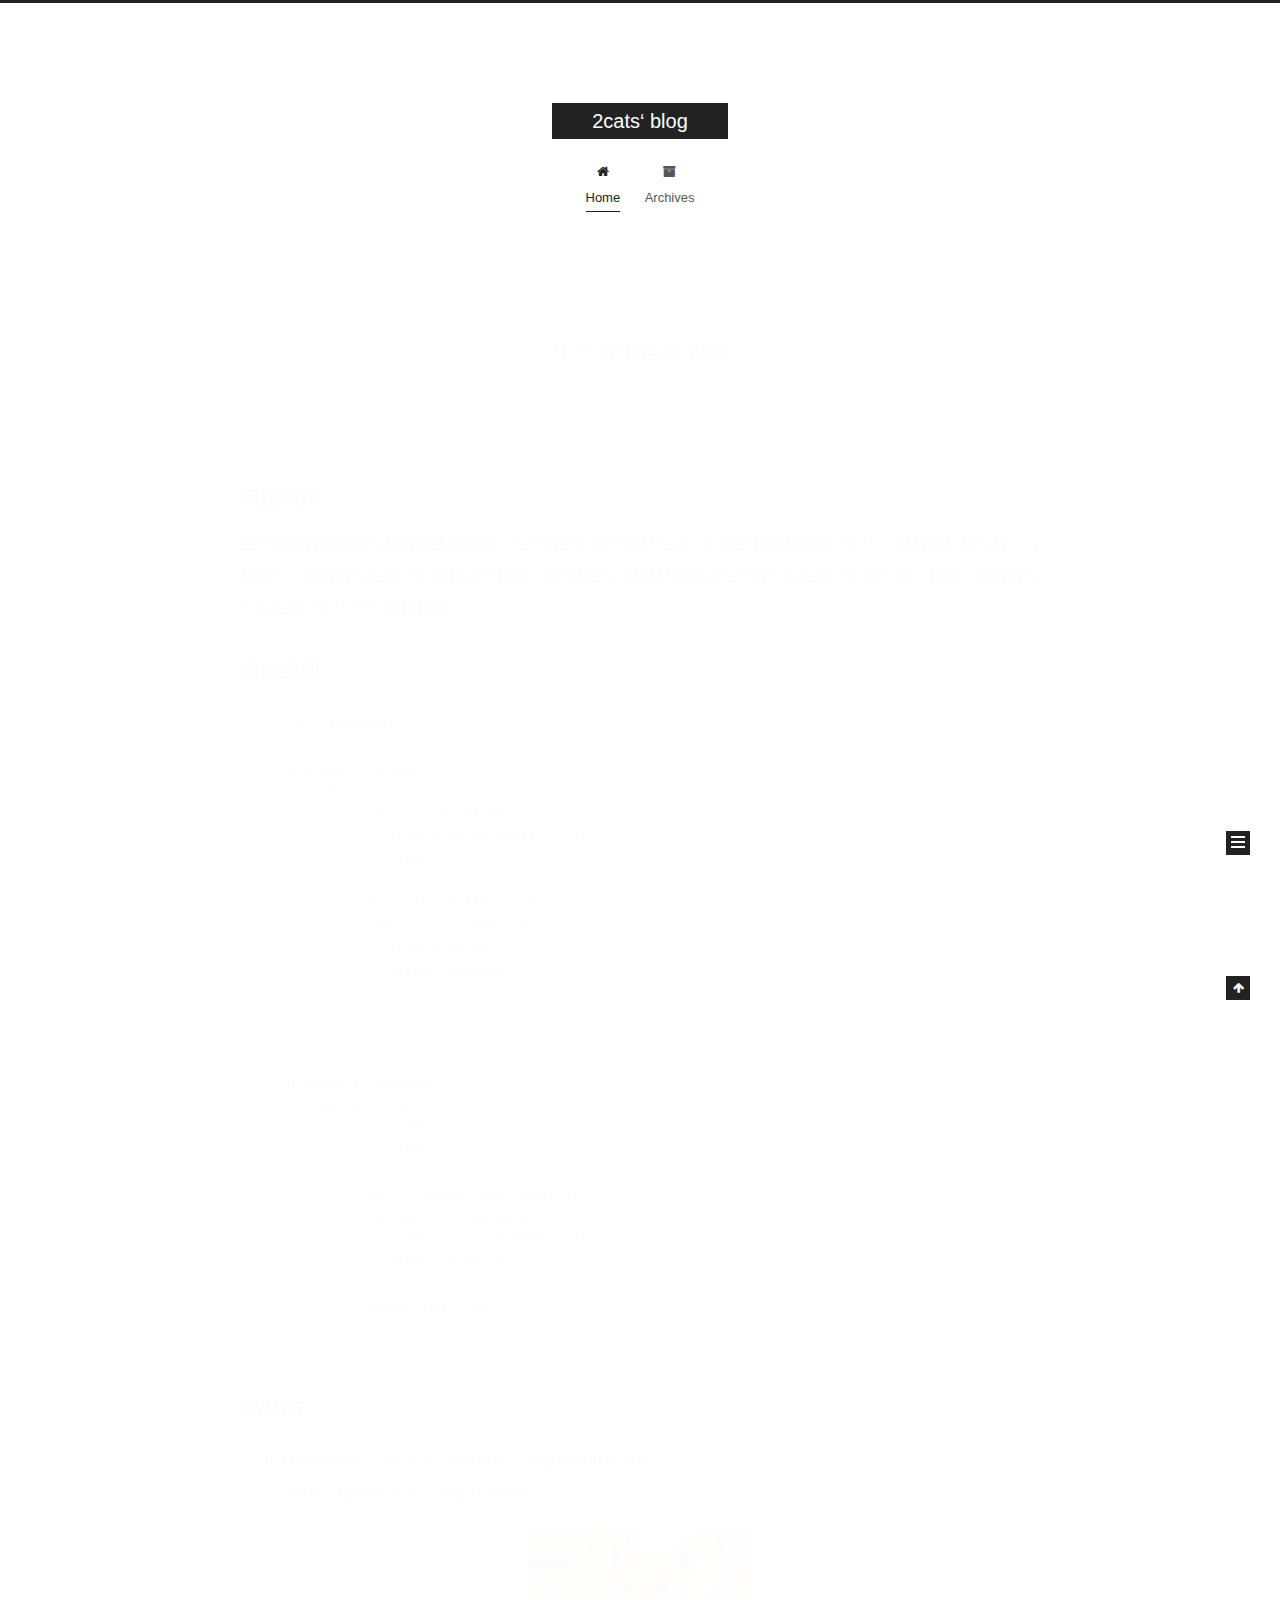
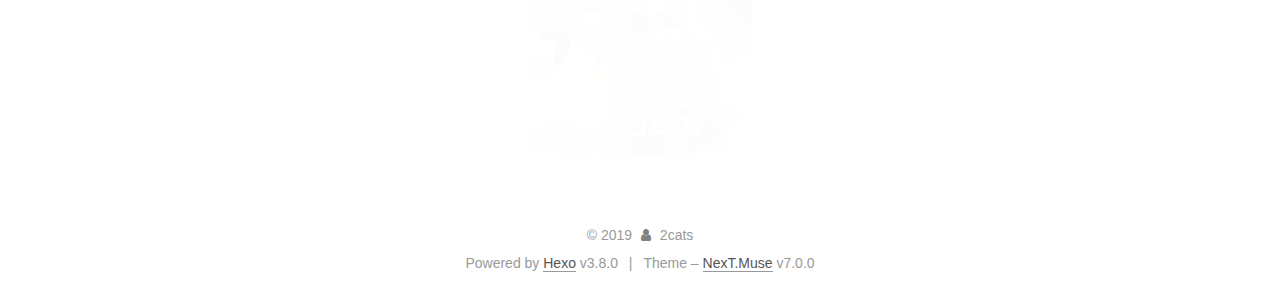
==== index.html @ f9d88c6f "Site updated: 2019-02-24 22:04:44" ====
<!DOCTYPE html>












  


<html class="theme-next muse use-motion" lang>
<head><meta name="generator" content="Hexo 3.8.0">
  <meta charset="UTF-8">
<meta http-equiv="X-UA-Compatible" content="IE=edge">
<meta name="viewport" content="width=device-width, initial-scale=1, maximum-scale=2">
<meta name="theme-color" content="#222">


























<link rel="stylesheet" href="/lib/font-awesome/css/font-awesome.min.css?v=4.6.2">

<link rel="stylesheet" href="/css/main.css?v=7.0.0">


  <link rel="apple-touch-icon" sizes="180x180" href="/images/apple-touch-icon-next.png?v=7.0.0">


  <link rel="icon" type="image/png" sizes="32x32" href="/images/favicon-32x32-next.png?v=7.0.0">


  <link rel="icon" type="image/png" sizes="16x16" href="/images/favicon-16x16-next.png?v=7.0.0">


  <link rel="mask-icon" href="/images/logo.svg?v=7.0.0" color="#222">







<script id="hexo.configurations">
  var NexT = window.NexT || {};
  var CONFIG = {
    root: '/',
    scheme: 'Muse',
    version: '7.0.0',
    sidebar: {"position":"left","display":"post","offset":12,"b2t":false,"scrollpercent":false,"onmobile":false,"dimmer":false},
    fancybox: false,
    fastclick: false,
    lazyload: false,
    tabs: true,
    motion: {"enable":true,"async":false,"transition":{"post_block":"fadeIn","post_header":"slideDownIn","post_body":"slideDownIn","coll_header":"slideLeftIn","sidebar":"slideUpIn"}},
    algolia: {
      applicationID: '',
      apiKey: '',
      indexName: '',
      hits: {"per_page":10},
      labels: {"input_placeholder":"Search for Posts","hits_empty":"We didn't find any results for the search: ${query}","hits_stats":"${hits} results found in ${time} ms"}
    }
  };
</script>


  




  <meta property="og:type" content="website">
<meta property="og:title" content="2cats‘ blog">
<meta property="og:url" content="https://2cats.github.io/index.html">
<meta property="og:site_name" content="2cats‘ blog">
<meta property="og:locale" content="default">
<meta name="twitter:card" content="summary">
<meta name="twitter:title" content="2cats‘ blog">






  <link rel="canonical" href="https://2cats.github.io/">



<script id="page.configurations">
  CONFIG.page = {
    sidebar: "",
  };
</script>

  <title>2cats‘ blog</title>
  












  <noscript>
  <style>
  .use-motion .motion-element,
  .use-motion .brand,
  .use-motion .menu-item,
  .sidebar-inner,
  .use-motion .post-block,
  .use-motion .pagination,
  .use-motion .comments,
  .use-motion .post-header,
  .use-motion .post-body,
  .use-motion .collection-title { opacity: initial; }

  .use-motion .logo,
  .use-motion .site-title,
  .use-motion .site-subtitle {
    opacity: initial;
    top: initial;
  }

  .use-motion .logo-line-before i { left: initial; }
  .use-motion .logo-line-after i { right: initial; }
  </style>
</noscript>

</head>

<body itemscope itemtype="http://schema.org/WebPage" lang="default">

  
  
    
  

  <div class="container sidebar-position-left 
  page-home">
    <div class="headband"></div>

    <header id="header" class="header" itemscope itemtype="http://schema.org/WPHeader">
      <div class="header-inner"><div class="site-brand-wrapper">
  <div class="site-meta">
    

    <div class="custom-logo-site-title">
      <a href="/" class="brand" rel="start">
        <span class="logo-line-before"><i></i></span>
        <span class="site-title">2cats‘ blog</span>
        <span class="logo-line-after"><i></i></span>
      </a>
    </div>
    
    
  </div>

  <div class="site-nav-toggle">
    <button aria-label="Toggle navigation bar">
      <span class="btn-bar"></span>
      <span class="btn-bar"></span>
      <span class="btn-bar"></span>
    </button>
  </div>
</div>



<nav class="site-nav">
  
    <ul id="menu" class="menu">
      
        
        
        
          
          <li class="menu-item menu-item-home menu-item-active">

    
    
    
      
    

    

    <a href="/" rel="section"><i class="menu-item-icon fa fa-fw fa-home"></i> <br>Home</a>

  </li>
        
        
        
          
          <li class="menu-item menu-item-archives">

    
    
    
      
    

    

    <a href="/archives/" rel="section"><i class="menu-item-icon fa fa-fw fa-archive"></i> <br>Archives</a>

  </li>

      
      
    </ul>
  

  
    

  

  
</nav>



  



</div>
    </header>

    


    <main id="main" class="main">
      <div class="main-inner">
        <div class="content-wrap">
          
          <div id="content" class="content">
            
  <section id="posts" class="posts-expand">
    
      

  

  
  
  

  

  <article class="post post-type-normal" itemscope itemtype="http://schema.org/Article">
  
  
  
  <div class="post-block">
    <link itemprop="mainEntityOfPage" href="https://2cats.github.io/post/producer-consumer-problem/">

    <span hidden itemprop="author" itemscope itemtype="http://schema.org/Person">
      <meta itemprop="name" content="2cats">
      <meta itemprop="description" content>
      <meta itemprop="image" content="/images/avatar.gif">
    </span>

    <span hidden itemprop="publisher" itemscope itemtype="http://schema.org/Organization">
      <meta itemprop="name" content="2cats‘ blog">
    </span>

    
      <header class="post-header">

        
        
          <h1 class="post-title" itemprop="name headline">
                
                
                <a href="/post/producer-consumer-problem/" class="post-title-link" itemprop="url">生产者消费者问题</a>
              
            
          </h1>
        

        <div class="post-meta">
          <span class="post-time">

            
            
            

            
              <span class="post-meta-item-icon">
                <i class="fa fa-calendar-o"></i>
              </span>
              
                <span class="post-meta-item-text">Posted on</span>
              

              
                
              

              <time title="Created: 2019-02-24 21:56:35 / Modified: 21:57:52" itemprop="dateCreated datePublished" datetime="2019-02-24T21:56:35+08:00">2019-02-24</time>
            

            
              

              
            
          </span>

          

          
            
            
          

          
          

          

          

          

        </div>
      </header>
    

    
    
    
    <div class="post-body" itemprop="articleBody">

      
      

      
        
          
            <h2 id="问题描述"><a href="#问题描述" class="headerlink" title="问题描述"></a>问题描述</h2><p><strong>生产者消费者问题</strong>也称<strong>有限缓冲问题</strong>，生产者的主要作用是生成一定量的数据放到缓冲区中，然后重复此过程。与此同时，消费者也在缓冲区消耗这些数据。该问题的关键就是要保证生产者不会在缓冲区满时加入数据，消费者也不会在缓冲区中空时消耗数据。</p>
<h2 id="错误实现"><a href="#错误实现" class="headerlink" title="错误实现"></a>错误实现</h2><figure class="highlight python"><table><tr><td class="gutter"><pre><span class="line">1</span><br><span class="line">2</span><br><span class="line">3</span><br><span class="line">4</span><br><span class="line">5</span><br><span class="line">6</span><br><span class="line">7</span><br><span class="line">8</span><br><span class="line">9</span><br><span class="line">10</span><br><span class="line">11</span><br><span class="line">12</span><br><span class="line">13</span><br><span class="line">14</span><br><span class="line">15</span><br><span class="line">16</span><br><span class="line">17</span><br><span class="line">18</span><br><span class="line">19</span><br><span class="line">20</span><br><span class="line">21</span><br><span class="line">22</span><br><span class="line">23</span><br><span class="line">24</span><br><span class="line">25</span><br><span class="line">26</span><br><span class="line">27</span><br><span class="line">28</span><br><span class="line">29</span><br></pre></td><td class="code"><pre><span class="line">int itemCount = <span class="number">0</span>;</span><br><span class="line"></span><br><span class="line">procedure producer() &#123;</span><br><span class="line">    <span class="keyword">while</span> (true) &#123;</span><br><span class="line">        item = produceItem();</span><br><span class="line">        <span class="keyword">if</span> (itemCount == BUFFER_SIZE) &#123;</span><br><span class="line">            sleep();</span><br><span class="line">        &#125;</span><br><span class="line">        putItemIntoBuffer(item);</span><br><span class="line">        itemCount = itemCount + <span class="number">1</span>;</span><br><span class="line">        <span class="keyword">if</span> (itemCount == <span class="number">1</span>) &#123;</span><br><span class="line">            wakeup(consumer);</span><br><span class="line">        &#125;</span><br><span class="line">    &#125;</span><br><span class="line">&#125;</span><br><span class="line"></span><br><span class="line">procedure consumer() &#123;</span><br><span class="line">    <span class="keyword">while</span> (true) &#123;</span><br><span class="line">        <span class="keyword">if</span> (itemCount == <span class="number">0</span>) &#123;</span><br><span class="line">            sleep();</span><br><span class="line">        &#125;</span><br><span class="line">        item = removeItemFromBuffer();</span><br><span class="line">        itemCount = itemCount - <span class="number">1</span>;</span><br><span class="line">        <span class="keyword">if</span> (itemCount == BUFFER_SIZE - <span class="number">1</span>) &#123;</span><br><span class="line">            wakeup(producer);</span><br><span class="line">        &#125;</span><br><span class="line">        consumeItem(item);</span><br><span class="line">    &#125;</span><br><span class="line">&#125;</span><br></pre></td></tr></table></figure>
<p><strong>错误分析</strong>：</p>
<ol>
<li>对共享变量<code>itemCount</code>同时修改，导致计数出现误差。</li>
<li><code>wakeup</code>信号的丢失，导致出现死锁。</li>
</ol>
<p><img src="/post/producer-consumer-problem/images.jpeg" alt="images"></p>

          
        
      
    </div>

    

    
    
    

    

    
      
    
    

    

    <footer class="post-footer">
      

      

      

      
      
        <div class="post-eof"></div>
      
    </footer>
  </div>
  
  
  
  </article>


    
  </section>

  


          </div>
          

        </div>
        
          
  
  <div class="sidebar-toggle">
    <div class="sidebar-toggle-line-wrap">
      <span class="sidebar-toggle-line sidebar-toggle-line-first"></span>
      <span class="sidebar-toggle-line sidebar-toggle-line-middle"></span>
      <span class="sidebar-toggle-line sidebar-toggle-line-last"></span>
    </div>
  </div>

  <aside id="sidebar" class="sidebar">
    <div class="sidebar-inner">

      

      

      <div class="site-overview-wrap sidebar-panel sidebar-panel-active">
        <div class="site-overview">
          <div class="site-author motion-element" itemprop="author" itemscope itemtype="http://schema.org/Person">
            
              <p class="site-author-name" itemprop="name">2cats</p>
              <p class="site-description motion-element" itemprop="description"></p>
          </div>

          
            <nav class="site-state motion-element">
              
                <div class="site-state-item site-state-posts">
                
                  <a href="/archives/">
                
                    <span class="site-state-item-count">1</span>
                    <span class="site-state-item-name">posts</span>
                  </a>
                </div>
              

              

              
            </nav>
          

          

          

          

          
          

          
            
          
          

        </div>
      </div>

      

      

    </div>
  </aside>
  


        
      </div>
    </main>

    <footer id="footer" class="footer">
      <div class="footer-inner">
        <div class="copyright">&copy; <span itemprop="copyrightYear">2019</span>
  <span class="with-love" id="animate">
    <i class="fa fa-user"></i>
  </span>
  <span class="author" itemprop="copyrightHolder">2cats</span>

  

  
</div>


  <div class="powered-by">Powered by <a href="https://hexo.io" class="theme-link" rel="noopener" target="_blank">Hexo</a> v3.8.0</div>



  <span class="post-meta-divider">|</span>



  <div class="theme-info">Theme – <a href="https://theme-next.org" class="theme-link" rel="noopener" target="_blank">NexT.Muse</a> v7.0.0</div>




        








        
      </div>
    </footer>

    
      <div class="back-to-top">
        <i class="fa fa-arrow-up"></i>
        
      </div>
    

    

    

    
  </div>

  

<script>
  if (Object.prototype.toString.call(window.Promise) !== '[object Function]') {
    window.Promise = null;
  }
</script>


























  
  <script src="/lib/jquery/index.js?v=2.1.3"></script>

  
  <script src="/lib/velocity/velocity.min.js?v=1.2.1"></script>

  
  <script src="/lib/velocity/velocity.ui.min.js?v=1.2.1"></script>


  


  <script src="/js/src/utils.js?v=7.0.0"></script>

  <script src="/js/src/motion.js?v=7.0.0"></script>



  
  


  <script src="/js/src/schemes/muse.js?v=7.0.0"></script>



  

  


  <script src="/js/src/bootstrap.js?v=7.0.0"></script>


  
  



  




  

  

  

  

  

  

  

  

  

  

  

  

  

</body>
</html>
---- css/main.css ----
/* normalize.css v3.0.2 | MIT License | git.io/normalize */
html {
  font-family: sans-serif; /* 1 */
  -ms-text-size-adjust: 100%; /* 2 */
  -webkit-text-size-adjust: 100%; /* 2 */
}
body {
  margin: 0;
}
article,
aside,
details,
figcaption,
figure,
footer,
header,
hgroup,
main,
menu,
nav,
section,
summary {
  display: block;
}
audio,
canvas,
progress,
video {
  display: inline-block; /* 1 */
  vertical-align: baseline; /* 2 */
}
audio:not([controls]) {
  display: none;
  height: 0;
}
[hidden],
template {
  display: none;
}
a {
  background-color: transparent;
}
a:active,
a:hover {
  outline: 0;
}
abbr[title] {
  border-bottom: 1px dotted;
}
b,
strong {
  font-weight: bold;
}
dfn {
  font-style: italic;
}
h1 {
  font-size: 2em;
  margin: 0.67em 0;
}
mark {
  background: #ff0;
  color: #000;
}
small {
  font-size: 80%;
}
sub,
sup {
  font-size: 75%;
  line-height: 0;
  position: relative;
  vertical-align: baseline;
}
sup {
  top: -0.5em;
}
sub {
  bottom: -0.25em;
}
img {
  border: 0;
}
svg:not(:root) {
  overflow: hidden;
}
figure {
  margin: 1em 40px;
}
hr {
  -moz-box-sizing: content-box;
  box-sizing: content-box;
  height: 0;
}
pre {
  overflow: auto;
}
code,
kbd,
pre,
samp {
  font-family: monospace, monospace;
  font-size: 1em;
}
button,
input,
optgroup,
select,
textarea {
  color: inherit; /* 1 */
  font: inherit; /* 2 */
  margin: 0; /* 3 */
}
button {
  overflow: visible;
}
button,
select {
  text-transform: none;
}
button,
html input[type="button"],
input[type="reset"],
input[type="submit"] {
  -webkit-appearance: button; /* 2 */
  cursor: pointer; /* 3 */
}
button[disabled],
html input[disabled] {
  cursor: default;
}
button::-moz-focus-inner,
input::-moz-focus-inner {
  border: 0;
  padding: 0;
}
input {
  line-height: normal;
}
input[type="checkbox"],
input[type="radio"] {
  box-sizing: border-box; /* 1 */
  padding: 0; /* 2 */
}
input[type="number"]::-webkit-inner-spin-button,
input[type="number"]::-webkit-outer-spin-button {
  height: auto;
}
input[type="search"] {
  -webkit-appearance: textfield; /* 1 */
  -moz-box-sizing: content-box;
  -webkit-box-sizing: content-box; /* 2 */
  box-sizing: content-box;
}
input[type="search"]::-webkit-search-cancel-button,
input[type="search"]::-webkit-search-decoration {
  -webkit-appearance: none;
}
fieldset {
  border: 1px solid #c0c0c0;
  margin: 0 2px;
  padding: 0.35em 0.625em 0.75em;
}
legend {
  border: 0; /* 1 */
  padding: 0; /* 2 */
}
textarea {
  overflow: auto;
}
optgroup {
  font-weight: bold;
}
table {
  border-collapse: collapse;
  border-spacing: 0;
}
td,
th {
  padding: 0;
}
::selection {
  background: #262a30;
  color: #fff;
}
body {
  position: relative;
  font-family: 'Lato', "PingFang SC", "Microsoft YaHei", sans-serif;
  font-size: 14px;
  line-height: 2;
  color: #555;
  background: #fff;
}
@media (max-width: 767px) {
  body {
    padding-right: 0 !important;
  }
}
@media (min-width: 768px) and (max-width: 991px) {
  body {
    padding-right: 0 !important;
  }
}
@media (min-width: 1200px) {
  body {
    font-size: 16px;
  }
}
h1,
h2,
h3,
h4,
h5,
h6 {
  margin: 0;
  padding: 0;
  font-weight: bold;
  line-height: 1.5;
  font-family: 'Lato', "PingFang SC", "Microsoft YaHei", sans-serif;
}
h1,
h2,
h3,
h4,
h5,
h6 {
  margin: 20px 0 15px;
}
h1 {
  font-size: 22px;
}
h1 code {
  font-size: 22px;
}
@media (max-width: 767px) {
  h1 {
    font-size: 18px;
  }
  h1 code {
    font-size: 18px;
  }
}
h2 {
  font-size: 20px;
}
h2 code {
  font-size: 20px;
}
@media (max-width: 767px) {
  h2 {
    font-size: 16px;
  }
  h2 code {
    font-size: 16px;
  }
}
h3 {
  font-size: 18px;
}
h3 code {
  font-size: 18px;
}
@media (max-width: 767px) {
  h3 {
    font-size: 14px;
  }
  h3 code {
    font-size: 14px;
  }
}
h4 {
  font-size: 16px;
}
h4 code {
  font-size: 16px;
}
@media (max-width: 767px) {
  h4 {
    font-size: 12px;
  }
  h4 code {
    font-size: 12px;
  }
}
h5 {
  font-size: 14px;
}
h5 code {
  font-size: 14px;
}
@media (max-width: 767px) {
  h5 {
    font-size: 10px;
  }
  h5 code {
    font-size: 10px;
  }
}
h6 {
  font-size: 12px;
}
h6 code {
  font-size: 12px;
}
@media (max-width: 767px) {
  h6 {
    font-size: 8px;
  }
  h6 code {
    font-size: 8px;
  }
}
p {
  margin: 0 0 20px 0;
}
a,
span.exturl {
  overflow-wrap: break-word;
  word-wrap: break-word;
  background-color: transparent;
  color: #555;
  text-decoration: none;
  outline: none;
  border-bottom: 1px solid #999;
  cursor: pointer;
}
a:hover,
span.exturl:hover {
  color: #222;
  border-bottom-color: #222;
}
blockquote {
  margin: 0;
  padding: 0;
}
img {
  display: block;
  margin: auto;
  max-width: 100%;
  height: auto;
}
hr {
  margin: 40px 0;
  height: 3px;
  border: none;
  background-color: #ddd;
  background-image: repeating-linear-gradient(-45deg, #fff, #fff 4px, transparent 4px, transparent 8px);
}
blockquote {
  padding: 0 15px;
  color: #666;
  border-left: 4px solid #ddd;
}
blockquote cite::before {
  content: "-";
  padding: 0 5px;
}
dt {
  font-weight: 700;
}
dd {
  margin: 0;
  padding: 0;
}
kbd {
  border: 1px solid #ccc;
  border-radius: 0.2em;
  box-shadow: 0.1em 0.1em 0.2em rgba(0,0,0,0.1);
  background-color: #f9f9f9;
  font-family: inherit;
  background-image: -webkit-linear-gradient(top, #eee, #fff, #eee);
  padding: 0.1em 0.3em;
  white-space: nowrap;
}
.text-left {
  text-align: left;
}
.text-center {
  text-align: center;
}
.text-right {
  text-align: right;
}
.text-justify {
  text-align: justify;
}
.text-nowrap {
  white-space: nowrap;
}
.text-lowercase {
  text-transform: lowercase;
}
.text-uppercase {
  text-transform: uppercase;
}
.text-capitalize {
  text-transform: capitalize;
}
.center-block {
  display: block;
  margin-left: auto;
  margin-right: auto;
}
.clearfix:before,
.clearfix:after {
  content: " ";
  display: table;
}
.clearfix:after {
  clear: both;
}
.pullquote {
  width: 45%;
}
.pullquote.left {
  float: left;
  margin-left: 5px;
  margin-right: 10px;
}
.pullquote.right {
  float: right;
  margin-left: 10px;
  margin-right: 5px;
}
.affix.affix.affix {
  position: fixed;
}
.translation {
  margin-top: -20px;
  font-size: 14px;
  color: #999;
}
.scrollbar-measure {
  width: 100px;
  height: 100px;
  overflow: scroll;
  position: absolute;
  top: -9999px;
}
.use-motion .motion-element {
  opacity: 0;
}
.table-container {
  margin: 20px 0;
  overflow: auto;
  -webkit-overflow-scrolling: touch;
}
table {
  width: 100%;
  border-collapse: collapse;
  border-spacing: 0;
  font-size: 14px;
}
table>tbody>tr:nth-of-type(odd) {
  background-color: #f9f9f9;
}
table>tbody>tr:hover {
  background-color: #f5f5f5;
}
caption,
th,
td {
  padding: 8px;
  text-align: left;
  vertical-align: middle;
  font-weight: normal;
}
th,
td {
  border: 1px solid #ddd;
  border-bottom: 3px solid #ddd;
}
th {
  padding-bottom: 10px;
  font-weight: 700;
}
td {
  border-bottom-width: 1px;
}
html,
body {
  height: 100%;
}
.container {
  position: relative;
}
.header-inner {
  margin: 0 auto;
  padding: 100px 0 70px;
  width: 700px;
}
@media (min-width: 1200px) {
  .container .header-inner {
    width: 800px;
  }
}
@media (min-width: 1600px) {
  .container .header-inner {
    width: 900px;
  }
}
.main-inner {
  margin: 0 auto;
  width: 700px;
}
@media (min-width: 1200px) {
  .container .main-inner {
    width: 800px;
  }
}
@media (min-width: 1600px) {
  .container .main-inner {
    width: 900px;
  }
}
.footer {
  padding: 20px 0;
}
.footer-inner {
  box-sizing: border-box;
  margin: 0px auto;
  width: 700px;
}
@media (min-width: 1200px) {
  .container .footer-inner {
    width: 800px;
  }
}
@media (min-width: 1600px) {
  .container .footer-inner {
    width: 900px;
  }
}
pre,
.highlight {
  overflow: auto;
  margin: 20px 0;
  padding: 0;
  font-size: 14px;
  color: #4d4d4c;
  background: #f7f7f7;
  line-height: 1.6;
}
pre,
code {
  font-family: consolas, Menlo, "PingFang SC", "Microsoft YaHei", monospace;
}
code {
  overflow-wrap: break-word;
  word-wrap: break-word;
  padding: 2px 4px;
  color: #555;
  background: #eee;
  border-radius: 3px;
  font-size: 14px;
}
pre {
  padding: 10px;
}
pre code {
  padding: 0;
  color: #4d4d4c;
  background: none;
  text-shadow: none;
}
.highlight {
  border-radius: 1px;
}
.highlight pre {
  border: none;
  margin: 0;
  padding: 10px 0;
}
.highlight table {
  margin: 0;
  width: auto;
  border: none;
}
.highlight td {
  border: none;
  padding: 0;
}
.highlight figcaption {
  font-size: 1em;
  color: #4d4d4c;
  line-height: 1em;
  margin-bottom: 1em;
  margin: 0em;
  padding: 0.5em;
  background: #eee;
  border-bottom: 1px solid #e9e9e9;
}
.highlight figcaption:before,
.highlight figcaption:after {
  content: " ";
  display: table;
}
.highlight figcaption:after {
  clear: both;
}
.highlight figcaption a {
  float: right;
  color: #4d4d4c;
}
.highlight figcaption a:hover {
  border-bottom-color: #4d4d4c;
}
.highlight .gutter pre {
  padding-left: 10px;
  padding-right: 10px;
  color: #869194;
  text-align: right;
  background-color: #eff2f3;
}
.highlight .code pre {
  width: 100%;
  padding-left: 10px;
  padding-right: 10px;
  background-color: #f7f7f7;
}
.highlight .line {
  height: 20px;
}
.gutter {
  -webkit-user-select: none;
  -moz-user-select: none;
  -ms-user-select: none;
  user-select: none;
}
.gist table {
  width: auto;
}
.gist table td {
  border: none;
}
pre .deletion {
  background: #fdd;
}
pre .addition {
  background: #dfd;
}
pre .meta {
  color: #8959a8;
}
pre .comment {
  color: #8e908c;
}
pre .variable,
pre .attribute,
pre .tag,
pre .name,
pre .regexp,
pre .ruby .constant,
pre .xml .tag .title,
pre .xml .pi,
pre .xml .doctype,
pre .html .doctype,
pre .css .id,
pre .css .class,
pre .css .pseudo {
  color: #c82829;
}
pre .number,
pre .preprocessor,
pre .built_in,
pre .builtin-name,
pre .literal,
pre .params,
pre .constant,
pre .command {
  color: #f5871f;
}
pre .ruby .class .title,
pre .css .rules .attribute,
pre .string,
pre .symbol,
pre .value,
pre .inheritance,
pre .header,
pre .ruby .symbol,
pre .xml .cdata,
pre .special,
pre .formula {
  color: #718c00;
}
pre .title,
pre .css .hexcolor {
  color: #3e999f;
}
pre .function,
pre .python .decorator,
pre .python .title,
pre .ruby .function .title,
pre .ruby .title .keyword,
pre .perl .sub,
pre .javascript .title,
pre .coffeescript .title {
  color: #4271ae;
}
pre .keyword,
pre .javascript .function {
  color: #8959a8;
}
.posts-expand .post-body img.full-image {
  border: none;
}
.blockquote-center,
.page-home .post-type-quote blockquote,
.page-post-detail .post-type-quote blockquote {
  position: relative;
  margin: 40px 0;
  padding: 0;
  border-left: none;
  text-align: center;
}
.blockquote-center::before,
.page-home .post-type-quote blockquote::before,
.page-post-detail .post-type-quote blockquote::before,
.blockquote-center::after,
.page-home .post-type-quote blockquote::after,
.page-post-detail .post-type-quote blockquote::after {
  position: absolute;
  content: ' ';
  display: block;
  width: 100%;
  height: 24px;
  opacity: 0.2;
  background-repeat: no-repeat;
  background-position: 0 -6px;
  background-size: 22px 22px;
}
.blockquote-center::before,
.page-home .post-type-quote blockquote::before,
.page-post-detail .post-type-quote blockquote::before {
  top: -20px;
  background-image: url("../images/quote-l.svg");
  border-top: 1px solid #ccc;
}
.blockquote-center::after,
.page-home .post-type-quote blockquote::after,
.page-post-detail .post-type-quote blockquote::after {
  bottom: -20px;
  background-image: url("../images/quote-r.svg");
  border-bottom: 1px solid #ccc;
  background-position: 100% 8px;
}
.blockquote-center p,
.page-home .post-type-quote blockquote p,
.page-post-detail .post-type-quote blockquote p,
.blockquote-center div,
.page-home .post-type-quote blockquote div,
.page-post-detail .post-type-quote blockquote div {
  text-align: center;
}
.post .post-body .group-picture img {
  box-sizing: border-box;
  padding: 0 3px;
  border: none;
}
.post .group-picture-row {
  overflow: hidden;
  margin-top: 6px;
}
.post .group-picture-row:first-child {
  margin-top: 0;
}
.post .group-picture-column {
  float: left;
}
.page-post-detail .post-body .group-picture-column {
  float: none;
  margin-top: 10px;
  width: auto !important;
}
.page-post-detail .post-body .group-picture-column img {
  margin: 0 auto;
}
.page-archive .group-picture-container {
  overflow: hidden;
}
.page-archive .group-picture-row {
  float: left;
}
.page-archive .group-picture-row:first-child {
  margin-top: 6px;
}
.page-archive .group-picture-column {
  max-width: 150px;
  max-height: 150px;
}
.post-body .note {
  position: relative;
  padding: 15px;
  margin-bottom: 20px;
  border: 1px solid #eee;
  border-left-width: 5px;
  border-radius: 3px;
}
.post-body .note h2,
.post-body .note h3,
.post-body .note h4,
.post-body .note h5,
.post-body .note h6 {
  margin-top: 0;
  margin-bottom: 0;
  border-bottom: initial;
  padding-top: 0 !important;
}
.post-body .note p:first-child,
.post-body .note ul:first-child,
.post-body .note ol:first-child,
.post-body .note table:first-child,
.post-body .note pre:first-child,
.post-body .note blockquote:first-child {
  margin-top: 0;
}
.post-body .note p:last-child,
.post-body .note ul:last-child,
.post-body .note ol:last-child,
.post-body .note table:last-child,
.post-body .note pre:last-child,
.post-body .note blockquote:last-child {
  margin-bottom: 0;
}
.post-body .note.default {
  border-left-color: #777;
}
.post-body .note.default h2,
.post-body .note.default h3,
.post-body .note.default h4,
.post-body .note.default h5,
.post-body .note.default h6 {
  color: #777;
}
.post-body .note.primary {
  border-left-color: #6f42c1;
}
.post-body .note.primary h2,
.post-body .note.primary h3,
.post-body .note.primary h4,
.post-body .note.primary h5,
.post-body .note.primary h6 {
  color: #6f42c1;
}
.post-body .note.info {
  border-left-color: #428bca;
}
.post-body .note.info h2,
.post-body .note.info h3,
.post-body .note.info h4,
.post-body .note.info h5,
.post-body .note.info h6 {
  color: #428bca;
}
.post-body .note.success {
  border-left-color: #5cb85c;
}
.post-body .note.success h2,
.post-body .note.success h3,
.post-body .note.success h4,
.post-body .note.success h5,
.post-body .note.success h6 {
  color: #5cb85c;
}
.post-body .note.warning {
  border-left-color: #f0ad4e;
}
.post-body .note.warning h2,
.post-body .note.warning h3,
.post-body .note.warning h4,
.post-body .note.warning h5,
.post-body .note.warning h6 {
  color: #f0ad4e;
}
.post-body .note.danger {
  border-left-color: #d9534f;
}
.post-body .note.danger h2,
.post-body .note.danger h3,
.post-body .note.danger h4,
.post-body .note.danger h5,
.post-body .note.danger h6 {
  color: #d9534f;
}
.post-body .label {
  display: inline;
  padding: 0 2px;
  white-space: nowrap;
}
.post-body .label.default {
  background-color: #f0f0f0;
}
.post-body .label.primary {
  background-color: #efe6f7;
}
.post-body .label.info {
  background-color: #e5f2f8;
}
.post-body .label.success {
  background-color: #e7f4e9;
}
.post-body .label.warning {
  background-color: #fcf6e1;
}
.post-body .label.danger {
  background-color: #fae8eb;
}
.post-body .tabs {
  position: relative;
  display: block;
  margin-bottom: 20px;
  padding-top: 10px;
}
.post-body .tabs ul.nav-tabs {
  margin: 0;
  padding: 0;
  display: flex;
  margin-bottom: -1px;
}
@media (max-width: 413px) {
  .post-body .tabs ul.nav-tabs {
    display: block;
    margin-bottom: 5px;
  }
}
.post-body .tabs ul.nav-tabs li.tab {
  list-style-type: none !important;
  margin: 0 0.25em 0 0;
  border-top: 3px solid transparent;
  border-left: 1px solid transparent;
  border-right: 1px solid transparent;
}
@media (max-width: 413px) {
  .post-body .tabs ul.nav-tabs li.tab {
    margin: initial;
    border-top: 1px solid transparent;
    border-left: 3px solid transparent;
    border-right: 1px solid transparent;
    border-bottom: 1px solid transparent;
  }
}
.post-body .tabs ul.nav-tabs li.tab a {
  outline: 0;
  border-bottom: initial;
  display: block;
  line-height: 1.8em;
  padding: 0.25em 0.75em;
  transition-duration: 0.2s;
  transition-timing-function: ease-out;
  transition-delay: 0s;
}
.post-body .tabs ul.nav-tabs li.tab a i {
  width: 1.285714285714286em;
}
.post-body .tabs ul.nav-tabs li.tab.active {
  border-top: 3px solid #fc6423;
  border-left: 1px solid #ddd;
  border-right: 1px solid #ddd;
  background-color: #fff;
}
@media (max-width: 413px) {
  .post-body .tabs ul.nav-tabs li.tab.active {
    border-top: 1px solid #ddd;
    border-left: 3px solid #fc6423;
    border-right: 1px solid #ddd;
    border-bottom: 1px solid #ddd;
  }
}
.post-body .tabs ul.nav-tabs li.tab.active a {
  cursor: default;
  color: #555;
}
.post-body .tabs .tab-content {
  background-color: #fff;
}
.post-body .tabs .tab-content .tab-pane {
  border: 1px solid #ddd;
  padding: 20px 20px 0 20px;
}
.post-body .tabs .tab-content .tab-pane:not(.active) {
  display: none !important;
}
.post-body .tabs .tab-content .tab-pane.active {
  display: block !important;
}
.btn {
  display: inline-block;
  padding: 0 20px;
  font-size: 14px;
  color: #fff;
  background: #222;
  border: 2px solid #222;
  text-decoration: none;
  border-radius: 0;
  transition-property: background-color;
  transition-duration: 0.2s;
  transition-timing-function: ease-in-out;
  transition-delay: 0s;
  line-height: 2;
}
.btn:hover {
  border-color: #222;
  color: #222;
  background: #fff;
}
.btn +.btn {
  margin: 0 0 8px 8px;
}
.btn .fa-fw {
  width: 1.285714285714286em;
  text-align: left;
}
.btn-bar {
  display: block;
  width: 22px;
  height: 2px;
  background: #555;
  border-radius: 1px;
}
.btn-bar+.btn-bar {
  margin-top: 4px;
}
.pagination {
  margin: 120px 0 40px;
  text-align: center;
  border-top: 1px solid #eee;
}
.page-number-basic,
.pagination .prev,
.pagination .next,
.pagination .page-number,
.pagination .space {
  display: inline-block;
  position: relative;
  top: -1px;
  margin: 0 10px;
  padding: 0 11px;
}
@media (max-width: 767px) {
  .page-number-basic,
  .pagination .prev,
  .pagination .next,
  .pagination .page-number,
  .pagination .space {
    margin: 0 5px;
  }
}
.pagination .prev,
.pagination .next,
.pagination .page-number {
  border-bottom: 0;
  border-top: 1px solid #eee;
  transition-property: border-color;
  transition-duration: 0.2s;
  transition-timing-function: ease-in-out;
  transition-delay: 0s;
}
.pagination .prev:hover,
.pagination .next:hover,
.pagination .page-number:hover {
  border-top-color: #222;
}
.pagination .space {
  padding: 0;
  margin: 0;
}
.pagination .prev {
  margin-left: 0;
}
.pagination .next {
  margin-right: 0;
}
.pagination .page-number.current {
  color: #fff;
  background: #ccc;
  border-top-color: #ccc;
}
@media (max-width: 767px) {
  .pagination {
    border-top: none;
  }
  .pagination .prev,
  .pagination .next,
  .pagination .page-number {
    margin-bottom: 10px;
    border-top: 0;
    border-bottom: 1px solid #eee;
    padding: 0 10px;
  }
  .pagination .prev:hover,
  .pagination .next:hover,
  .pagination .page-number:hover {
    border-bottom-color: #222;
  }
}
.comments {
  margin: 60px 20px 0;
}
.tag-cloud {
  text-align: center;
}
.tag-cloud a {
  display: inline-block;
  margin: 10px;
}
.tag-cloud a:hover {
  color: #222 !important;
}
.back-to-top {
  box-sizing: border-box;
  position: fixed;
  bottom: -100px;
  right: 30px;
  z-index: 1050;
  padding: 0 6px;
  width: 24px;
  background: #222;
  font-size: 12px;
  opacity: 1;
  color: #fff;
  cursor: pointer;
  text-align: center;
  -webkit-transform: translateZ(0);
  transition-property: bottom;
  transition-duration: 0.2s;
  transition-timing-function: ease-in-out;
  transition-delay: 0s;
}
@media (min-width: 768px) and (max-width: 991px) {
  .back-to-top {
    display: none !important;
  }
}
@media (max-width: 767px) {
  .back-to-top {
    display: none !important;
  }
}
.back-to-top.back-to-top-on {
  bottom: 19px;
}
.header {
  background: transparent;
}
.header-inner {
  position: relative;
}
.headband {
  height: 3px;
  background: #222;
}
.site-meta {
  margin: 0;
  text-align: center;
}
@media (max-width: 767px) {
  .site-meta {
    text-align: center;
  }
}
.brand {
  position: relative;
  display: inline-block;
  padding: 0 40px;
  color: #fff;
  background: #222;
  border-bottom: none;
}
.brand:hover {
  color: #fff;
}
.logo {
  display: inline-block;
  margin-right: 5px;
  line-height: 36px;
  vertical-align: top;
}
.site-title {
  display: inline-block;
  vertical-align: top;
  line-height: 36px;
  font-size: 20px;
  font-weight: normal;
  font-family: 'Lato', "PingFang SC", "Microsoft YaHei", sans-serif;
}
.site-subtitle {
  margin-top: 10px;
  font-size: 13px;
  color: #999;
}
.use-motion .brand {
  opacity: 0;
}
.use-motion .logo,
.use-motion .site-title,
.use-motion .site-subtitle,
.use-motion .custom-logo-image {
  opacity: 0;
  position: relative;
  top: -10px;
}
.site-nav-toggle {
  display: none;
  position: absolute;
  top: 10px;
  left: 10px;
}
@media (max-width: 767px) {
  .site-nav-toggle {
    display: block;
  }
}
.site-nav-toggle button {
  margin-top: 2px;
  padding: 9px 10px;
  background: transparent;
  border: none;
}
@media (max-width: 767px) {
  .site-nav {
    display: none;
    margin: 0 -10px;
    padding: 0 10px;
    clear: both;
    border-top: 1px solid #ddd;
  }
}
@media (min-width: 768px) and (max-width: 991px) {
  .site-nav {
    display: block !important;
  }
}
@media (min-width: 992px) {
  .site-nav {
    display: block !important;
  }
}
.menu {
  margin-top: 20px;
  padding-left: 0;
  text-align: center;
}
.menu .menu-item {
  display: inline-block;
  margin: 0 10px;
  list-style: none;
}
@media screen and (max-width: 767px) {
  .menu .menu-item {
    margin-top: 10px;
  }
}
.menu .menu-item a,
.menu .menu-item span.exturl {
  display: block;
  font-size: 13px;
  line-height: inherit;
  border-bottom: 1px solid transparent;
  transition-property: border-color;
  transition-duration: 0.2s;
  transition-timing-function: ease-in-out;
  transition-delay: 0s;
}
.menu .menu-item a:hover,
.menu .menu-item span.exturl:hover {
  border-bottom-color: #222;
}
.menu .menu-item .fa {
  margin-right: 5px;
}
.use-motion .menu-item {
  opacity: 0;
}
.post-body {
  overflow-wrap: break-word;
  word-wrap: break-word;
  font-family: 'Lato', "PingFang SC", "Microsoft YaHei", sans-serif;
}
.post-body .exturl .fa {
  font-size: 14px;
  margin-left: 4px;
}
.post-body .fancybox img {
  display: block !important;
  margin: 0 auto;
  cursor: pointer;
  cursor: zoom-in;
  cursor: -webkit-zoom-in;
}
.post-body .image-caption,
.post-body .figure .caption {
  margin: -20px auto 15px;
  text-align: center;
  font-size: 14px;
  color: #999;
  font-weight: bold;
  line-height: 1;
}
.post-sticky-flag {
  display: inline-block;
  font-size: 16px;
  -ms-transform: rotate(30deg);
  -webkit-transform: rotate(30deg);
  -moz-transform: rotate(30deg);
  -ms-transform: rotate(30deg);
  -o-transform: rotate(30deg);
  transform: rotate(30deg);
}
.use-motion .post-block,
.use-motion .pagination,
.use-motion .comments {
  opacity: 0;
}
.use-motion .post-header {
  opacity: 0;
}
.use-motion .post-body {
  opacity: 0;
}
.use-motion .collection-title {
  opacity: 0;
}
.posts-expand {
  padding-top: 40px;
}
@media (max-width: 767px) {
  .posts-expand {
    margin: 0 20px;
  }
  .post-body pre .gutter pre {
    padding-right: 10px;
  }
  .post-body .highlight {
    margin-left: 0px;
    margin-right: 0px;
    padding: 0;
  }
  .post-body .highlight .gutter pre {
    padding-right: 10px;
  }
}
@media (min-width: 992px) {
  .posts-expand .post-body {
    text-align: justify;
  }
}
.posts-expand .post-body h2,
.posts-expand .post-body h3,
.posts-expand .post-body h4,
.posts-expand .post-body h5,
.posts-expand .post-body h6 {
  padding-top: 10px;
}
.posts-expand .post-body h2 .header-anchor,
.posts-expand .post-body h3 .header-anchor,
.posts-expand .post-body h4 .header-anchor,
.posts-expand .post-body h5 .header-anchor,
.posts-expand .post-body h6 .header-anchor {
  float: right;
  margin-left: 10px;
  color: #ccc;
  border-bottom-style: none;
  visibility: hidden;
}
.posts-expand .post-body h2 .header-anchor:hover,
.posts-expand .post-body h3 .header-anchor:hover,
.posts-expand .post-body h4 .header-anchor:hover,
.posts-expand .post-body h5 .header-anchor:hover,
.posts-expand .post-body h6 .header-anchor:hover {
  color: inherit;
}
.posts-expand .post-body h2:hover .header-anchor,
.posts-expand .post-body h3:hover .header-anchor,
.posts-expand .post-body h4:hover .header-anchor,
.posts-expand .post-body h5:hover .header-anchor,
.posts-expand .post-body h6:hover .header-anchor {
  visibility: visible;
}
.posts-expand .post-body ul > li {
  list-style: circle;
}
.posts-expand .post-body img {
  box-sizing: border-box;
  margin: 0 auto 25px;
  padding: 3px;
  border: 1px solid #ddd;
}
@media (max-width: 767px) {
  .posts-collapse {
    margin: 0 20px;
  }
  .posts-collapse .post-title,
  .posts-collapse .post-meta {
    display: block;
    width: auto;
    text-align: left;
  }
}
.posts-collapse {
  position: relative;
  z-index: 1010;
  margin-left: 55px;
}
.posts-collapse::after {
  content: " ";
  position: absolute;
  top: 20px;
  left: 0;
  margin-left: -2px;
  width: 4px;
  height: 100%;
  background: #f5f5f5;
  z-index: -1;
}
@media (max-width: 767px) {
  .posts-collapse {
    margin: 0 20px;
  }
}
.posts-collapse .collection-title {
  position: relative;
  margin: 60px 0;
}
.posts-collapse .collection-title h1,
.posts-collapse .collection-title h2 {
  margin-left: 20px;
}
.posts-collapse .collection-title small {
  color: #bbb;
  margin-left: 5px;
}
.posts-collapse .collection-title::before {
  content: " ";
  position: absolute;
  left: 0;
  top: 50%;
  margin-left: -4px;
  margin-top: -4px;
  width: 8px;
  height: 8px;
  background: #bbb;
  border-radius: 50%;
}
.posts-collapse .post {
  margin: 30px 0;
}
.posts-collapse .post-header {
  position: relative;
  transition-duration: 0.2s;
  transition-timing-function: ease-in-out;
  transition-delay: 0s;
  transition-property: border;
  border-bottom: 1px dashed #ccc;
}
.posts-collapse .post-header::before {
  content: " ";
  position: absolute;
  left: 0;
  top: 12px;
  width: 6px;
  height: 6px;
  margin-left: -4px;
  background: #bbb;
  border-radius: 50%;
  border: 1px solid #fff;
  transition-duration: 0.2s;
  transition-timing-function: ease-in-out;
  transition-delay: 0s;
  transition-property: background;
}
.posts-collapse .post-header:hover {
  border-bottom-color: #666;
}
.posts-collapse .post-header:hover::before {
  background: #222;
}
.posts-collapse .post-meta {
  position: absolute;
  font-size: 12px;
  left: 20px;
  top: 5px;
}
.posts-collapse .post-comments-count {
  display: none;
}
.posts-collapse .post-title {
  margin-left: 60px;
  font-size: 16px;
  font-weight: normal;
  line-height: inherit;
}
.posts-collapse .post-title::after {
  margin-left: 3px;
  opacity: 0.6;
}
.posts-collapse .post-title a,
.posts-collapse .post-title span.exturl {
  color: #666;
  border-bottom: none;
}
.page-home .post-type-quote .post-header,
.page-post-detail .post-type-quote .post-header,
.page-home .post-type-quote .post-tags,
.page-post-detail .post-type-quote .post-tags {
  display: none;
}
.posts-expand .post-title {
  overflow-wrap: break-word;
  word-wrap: break-word;
  text-align: center;
  font-weight: 400;
}
.posts-expand .post-title-link {
  display: inline-block;
  position: relative;
  color: #555;
  border-bottom: none;
  line-height: 1.2;
  vertical-align: top;
}
.posts-expand .post-title-link::before {
  content: "";
  position: absolute;
  width: 100%;
  height: 2px;
  bottom: 0;
  left: 0;
  background-color: #000;
  visibility: hidden;
  -webkit-transform: scaleX(0);
  -moz-transform: scaleX(0);
  -ms-transform: scaleX(0);
  -o-transform: scaleX(0);
  transform: scaleX(0);
  transition-duration: 0.2s;
  transition-timing-function: ease-in-out;
  transition-delay: 0s;
}
.posts-expand .post-title-link:hover::before {
  visibility: visible;
  -webkit-transform: scaleX(1);
  -moz-transform: scaleX(1);
  -ms-transform: scaleX(1);
  -o-transform: scaleX(1);
  transform: scaleX(1);
}
.posts-expand .post-title-link .fa {
  font-size: 20px;
  margin-left: 5px;
}
.posts-expand .post-meta {
  margin: 3px 0 60px 0;
  color: #999;
  font-family: 'Lato', "PingFang SC", "Microsoft YaHei", sans-serif;
  font-size: 12px;
  text-align: center;
}
.posts-expand .post-meta .post-category-list {
  display: inline-block;
  margin: 0;
  padding: 3px;
}
.posts-expand .post-meta .post-category-list-link {
  color: #999;
}
.posts-expand .post-meta .post-description {
  font-size: 14px;
  margin-top: 2px;
}
.posts-expand .post-meta time {
  border-bottom: 1px dashed #999;
  cursor: help;
}
.post-meta-divider {
  margin: 0 0.5em;
}
.post-meta-item-icon {
  margin-right: 3px;
}
@media (min-width: 768px) and (max-width: 991px) {
  .post-meta-item-icon {
    display: inline-block;
  }
}
@media (max-width: 767px) {
  .post-meta-item-icon {
    display: inline-block;
  }
}
@media (min-width: 768px) and (max-width: 991px) {
  .post-meta-item-text {
    display: none;
  }
}
@media (max-width: 767px) {
  .post-meta-item-text {
    display: none;
  }
}
.post-button {
  margin-top: 40px;
}
.posts-expand .post-tags {
  margin-top: 40px;
  text-align: center;
}
.posts-expand .post-tags a {
  display: inline-block;
  margin-right: 10px;
  font-size: 13px;
}
.post-nav {
  display: table;
  margin-top: 15px;
  width: 100%;
  border-top: 1px solid #eee;
}
.post-nav-divider {
  display: table-cell;
  width: 10%;
}
.post-nav-item {
  display: table-cell;
  padding: 10px 0 0 0;
  width: 45%;
  vertical-align: top;
}
.post-nav-item a {
  position: relative;
  display: block;
  line-height: 25px;
  font-size: 14px;
  color: #555;
  border-bottom: none;
}
.post-nav-item a:hover {
  color: #222;
  border-bottom: none;
}
.post-nav-item a:active {
  top: 2px;
}
.post-nav-item .fa {
  font-size: 12px;
  margin-right: 5px;
}
.post-nav-next a {
  padding-left: 5px;
}
.post-nav-prev {
  text-align: right;
}
.post-nav-prev a {
  padding-right: 5px;
}
.post-nav-prev .fa {
  margin-left: 5px;
}
.posts-expand .post-eof {
  display: block;
  margin: 80px auto 60px;
  width: 8%;
  height: 1px;
  background: #ccc;
  text-align: center;
}
.post:last-child .post-eof.post-eof.post-eof {
  display: none;
}
.post-gallery {
  display: table;
  table-layout: fixed;
  width: 100%;
  border-collapse: separate;
}
.post-gallery-row {
  display: table-row;
}
.post-gallery .post-gallery-img {
  display: table-cell;
  text-align: center;
  vertical-align: middle;
  border: none;
}
.post-gallery .post-gallery-img img {
  max-width: 100%;
  max-height: 100%;
  border: none;
}
.fancybox-close,
.fancybox-close:hover {
  border: none;
}
.rtl.post-body p,
.rtl.post-body a,
.rtl.post-body h1,
.rtl.post-body h2,
.rtl.post-body h3,
.rtl.post-body h4,
.rtl.post-body h5,
.rtl.post-body h6,
.rtl.post-body li,
.rtl.post-body ul,
.rtl.post-body ol {
  direction: rtl;
  font-family: UKIJ Ekran;
}
.rtl.post-title {
  font-family: UKIJ Ekran;
}
.sidebar {
  position: fixed;
  right: 0;
  top: 0;
  bottom: 0;
  width: 0;
  z-index: 1040;
  box-shadow: inset 0 2px 6px #000;
  background: #222;
  -webkit-transform: translateZ(0);
}
.sidebar a,
.sidebar .exturl {
  color: #999;
  border-bottom-color: #555;
}
.sidebar a:hover,
.sidebar .exturl:hover {
  color: #eee;
}
@media (min-width: 768px) and (max-width: 991px) {
  .sidebar {
    display: none !important;
  }
}
@media (max-width: 767px) {
  .sidebar {
    display: none !important;
  }
}
.sidebar-inner {
  position: relative;
  padding: 20px 10px;
  color: #999;
  text-align: center;
}
.site-overview-wrap {
  overflow: hidden;
}
.site-overview {
  overflow-y: auto;
  overflow-x: hidden;
}
.cc-license {
  margin-top: 10px;
  text-align: center;
}
.cc-license .cc-opacity {
  opacity: 0.7;
  border-bottom: none;
}
.cc-license .cc-opacity:hover {
  opacity: 0.9;
}
.cc-license img {
  display: inline-block;
}
.sidebar-toggle {
  position: fixed;
  right: 30px;
  bottom: 45px;
  width: 14px;
  height: 14px;
  padding: 5px;
  background: #222;
  line-height: 0;
  z-index: 1050;
  cursor: pointer;
  -webkit-transform: translateZ(0);
}
@media (min-width: 768px) and (max-width: 991px) {
  .sidebar-toggle {
    display: none !important;
  }
}
@media (max-width: 767px) {
  .sidebar-toggle {
    display: none !important;
  }
}
.sidebar-toggle-line {
  position: relative;
  display: inline-block;
  vertical-align: top;
  height: 2px;
  width: 100%;
  background: #fff;
  margin-top: 3px;
}
.sidebar-toggle-line:first-child {
  margin-top: 0;
}
.site-author-image {
  display: block;
  margin: 0 auto;
  padding: 2px;
  max-width: 96px;
  height: auto;
  border: 2px solid #333;
  opacity: 1;
}
.site-author-name {
  margin: 5px 0 0;
  text-align: center;
  color: #f5f5f5;
  font-weight: normal;
}
.site-description {
  margin-top: 5px;
  text-align: center;
  font-size: 14px;
  color: #999;
}
.site-state {
  overflow: hidden;
  line-height: 1.4;
  white-space: nowrap;
  text-align: center;
}
.site-state-item {
  display: inline-block;
  padding: 0 15px;
  border-left: 1px solid #333;
}
.site-state-item:first-child {
  border-left: none;
}
.site-state-item a {
  border-bottom: none;
}
.site-state-item-count {
  display: block;
  text-align: center;
  color: inherit;
  font-weight: 600;
  font-size: 18px;
}
.site-state-item-name {
  font-size: 13px;
  color: inherit;
}
.feed-link {
  margin-top: 20px;
}
.feed-link a {
  display: inline-block;
  padding: 0 15px;
  color: #fc6423;
  border: 1px solid #fc6423;
  border-radius: 4px;
}
.feed-link a i {
  color: #fc6423;
  font-size: 14px;
}
.feed-link a:hover {
  color: #fff;
  background: #fc6423;
}
.feed-link a:hover i {
  color: #fff;
}
.links-of-author {
  margin-top: 20px;
}
.links-of-author a,
.links-of-author .exturl {
  display: inline-block;
  vertical-align: middle;
  margin-right: 10px;
  margin-bottom: 10px;
  border-bottom-color: #555;
  font-size: 13px;
}
.links-of-author a:before,
.links-of-author .exturl:before {
  display: inline-block;
  vertical-align: middle;
  margin-right: 3px;
  content: " ";
  width: 4px;
  height: 4px;
  border-radius: 50%;
  background: #de911c;
}
.links-of-blogroll {
  font-size: 13px;
}
.links-of-blogroll-title {
  margin-top: 20px;
  font-size: 14px;
  font-weight: 600;
}
.links-of-blogroll-list {
  margin: 0;
  padding: 0;
  list-style: none;
}
.links-of-blogroll-item {
  padding: 2px 10px;
}
.links-of-blogroll-item a,
.links-of-blogroll-item span.exturl {
  max-width: 280px;
  box-sizing: border-box;
  display: inline-block;
  overflow: hidden;
  white-space: nowrap;
  text-overflow: ellipsis;
}
.sidebar-nav {
  margin: 0 0 20px;
  padding-left: 0;
}
.sidebar-nav li {
  display: inline-block;
  cursor: pointer;
  border-bottom: 1px solid transparent;
  font-size: 14px;
  color: #555;
}
.sidebar-nav li:hover {
  color: #f5f5f5;
}
.page-post-detail .sidebar-nav-toc {
  padding: 0 5px;
}
.page-post-detail .sidebar-nav-overview {
  margin-left: 10px;
}
.sidebar-nav .sidebar-nav-active {
  color: #87daff;
  border-bottom-color: #87daff;
}
.sidebar-nav .sidebar-nav-active:hover {
  color: #87daff;
}
.sidebar-panel {
  display: none;
}
.sidebar-panel-active {
  display: block;
}
.post-toc-empty {
  font-size: 14px;
  color: #666;
}
.post-toc-wrap {
  overflow: hidden;
}
.post-toc {
  overflow: auto;
}
.post-toc ol {
  margin: 0;
  padding: 0 2px 5px 10px;
  text-align: left;
  list-style: none;
  font-size: 14px;
}
.post-toc ol > ol {
  padding-left: 0;
}
.post-toc ol a {
  transition-duration: 0.2s;
  transition-timing-function: ease-in-out;
  transition-delay: 0s;
  transition-property: all;
  color: #999;
  border-bottom-color: #555;
}
.post-toc ol a:hover {
  color: #ccc;
  border-bottom-color: #ccc;
}
.post-toc .nav-item {
  overflow: hidden;
  text-overflow: ellipsis;
  white-space: nowrap;
  line-height: 1.8;
}
.post-toc .nav .nav-child {
  display: none;
}
.post-toc .nav .active > .nav-child {
  display: block;
}
.post-toc .nav .active-current > .nav-child {
  display: block;
}
.post-toc .nav .active-current > .nav-child > .nav-item {
  display: block;
}
.post-toc .nav .active > a {
  color: #87daff;
  border-bottom-color: #87daff;
}
.post-toc .nav .active-current > a {
  color: #87daff;
}
.post-toc .nav .active-current > a:hover {
  color: #87daff;
}
.footer {
  font-size: 14px;
  color: #999;
}
.footer img {
  border: none;
}
.footer-inner {
  text-align: center;
}
.with-love {
  display: inline-block;
  margin: 0 5px;
  color: #808080;
}
.powered-by,
.theme-info {
  display: inline-block;
}
@-moz-keyframes iconAnimate {
  0%, 100% {
    -webkit-transform: scale(1);
    -moz-transform: scale(1);
    -ms-transform: scale(1);
    -o-transform: scale(1);
    transform: scale(1);
  }
  10%, 30% {
    -webkit-transform: scale(0.9);
    -moz-transform: scale(0.9);
    -ms-transform: scale(0.9);
    -o-transform: scale(0.9);
    transform: scale(0.9);
  }
  20%, 40%, 60%, 80% {
    -webkit-transform: scale(1.1);
    -moz-transform: scale(1.1);
    -ms-transform: scale(1.1);
    -o-transform: scale(1.1);
    transform: scale(1.1);
  }
  50%, 70% {
    -webkit-transform: scale(1.1);
    -moz-transform: scale(1.1);
    -ms-transform: scale(1.1);
    -o-transform: scale(1.1);
    transform: scale(1.1);
  }
}
@-webkit-keyframes iconAnimate {
  0%, 100% {
    -webkit-transform: scale(1);
    -moz-transform: scale(1);
    -ms-transform: scale(1);
    -o-transform: scale(1);
    transform: scale(1);
  }
  10%, 30% {
    -webkit-transform: scale(0.9);
    -moz-transform: scale(0.9);
    -ms-transform: scale(0.9);
    -o-transform: scale(0.9);
    transform: scale(0.9);
  }
  20%, 40%, 60%, 80% {
    -webkit-transform: scale(1.1);
    -moz-transform: scale(1.1);
    -ms-transform: scale(1.1);
    -o-transform: scale(1.1);
    transform: scale(1.1);
  }
  50%, 70% {
    -webkit-transform: scale(1.1);
    -moz-transform: scale(1.1);
    -ms-transform: scale(1.1);
    -o-transform: scale(1.1);
    transform: scale(1.1);
  }
}
@-o-keyframes iconAnimate {
  0%, 100% {
    -webkit-transform: scale(1);
    -moz-transform: scale(1);
    -ms-transform: scale(1);
    -o-transform: scale(1);
    transform: scale(1);
  }
  10%, 30% {
    -webkit-transform: scale(0.9);
    -moz-transform: scale(0.9);
    -ms-transform: scale(0.9);
    -o-transform: scale(0.9);
    transform: scale(0.9);
  }
  20%, 40%, 60%, 80% {
    -webkit-transform: scale(1.1);
    -moz-transform: scale(1.1);
    -ms-transform: scale(1.1);
    -o-transform: scale(1.1);
    transform: scale(1.1);
  }
  50%, 70% {
    -webkit-transform: scale(1.1);
    -moz-transform: scale(1.1);
    -ms-transform: scale(1.1);
    -o-transform: scale(1.1);
    transform: scale(1.1);
  }
}
@keyframes iconAnimate {
  0%, 100% {
    -webkit-transform: scale(1);
    -moz-transform: scale(1);
    -ms-transform: scale(1);
    -o-transform: scale(1);
    transform: scale(1);
  }
  10%, 30% {
    -webkit-transform: scale(0.9);
    -moz-transform: scale(0.9);
    -ms-transform: scale(0.9);
    -o-transform: scale(0.9);
    transform: scale(0.9);
  }
  20%, 40%, 60%, 80% {
    -webkit-transform: scale(1.1);
    -moz-transform: scale(1.1);
    -ms-transform: scale(1.1);
    -o-transform: scale(1.1);
    transform: scale(1.1);
  }
  50%, 70% {
    -webkit-transform: scale(1.1);
    -moz-transform: scale(1.1);
    -ms-transform: scale(1.1);
    -o-transform: scale(1.1);
    transform: scale(1.1);
  }
}
.local-search-pop-overlay {
  position: fixed;
  width: 100%;
  height: 100%;
  top: 0;
  left: 0;
  z-index: 2080;
  background-color: rgba(0,0,0,0.3);
}
.local-search-popup {
  display: none;
  position: fixed;
  top: 10%;
  left: 50%;
  margin-left: -350px;
  width: 700px;
  height: 80%;
  padding: 0;
  background: #fff;
  color: #333;
  z-index: 9999;
  border-radius: 5px;
}
@media (max-width: 767px) {
  .local-search-popup {
    padding: 0;
    top: 0;
    left: 0;
    margin: 0;
    width: 100%;
    height: 100%;
    border-radius: 0;
  }
}
.local-search-popup ul.search-result-list {
  padding: 0;
  margin: 0 5px;
}
.local-search-popup p.search-result {
  border-bottom: 1px dashed #ccc;
  padding: 5px 0;
}
.local-search-popup a.search-result-title {
  font-weight: bold;
  font-size: 16px;
}
.local-search-popup .search-keyword {
  border-bottom: 1px dashed #f00;
  font-weight: bold;
  color: #f00;
}
.local-search-popup .local-search-header {
  padding: 5px;
  height: 36px;
  background: #f5f5f5;
  border-top-left-radius: 5px;
  border-top-right-radius: 5px;
}
.local-search-popup #local-search-result {
  overflow: auto;
  position: relative;
  padding: 5px 25px;
  height: calc(100% - 55px);
}
.local-search-popup .local-search-input-wrapper {
  display: inline-block;
  width: calc(100% - 90px);
  height: 36px;
  line-height: 36px;
  padding: 0 5px;
}
.local-search-popup .local-search-input-wrapper input {
  padding: 8px 0;
  height: 20px;
  display: block;
  width: 100%;
  outline: none;
  border: none;
  background: transparent;
  vertical-align: middle;
}
.local-search-popup .search-icon,
.local-search-popup .popup-btn-close {
  display: inline-block;
  font-size: 18px;
  color: #999;
  height: 36px;
  width: 18px;
  padding-left: 10px;
  padding-right: 10px;
}
.local-search-popup .search-icon {
  float: left;
}
.local-search-popup .popup-btn-close {
  border-left: 1px solid #eee;
  float: right;
  cursor: pointer;
}
.local-search-popup #no-result {
  position: absolute;
  left: 50%;
  top: 50%;
  -webkit-transform: translate(-50%, -50%);
  -webkit-transform: translate(-50%, -50%);
  -moz-transform: translate(-50%, -50%);
  -ms-transform: translate(-50%, -50%);
  -o-transform: translate(-50%, -50%);
  transform: translate(-50%, -50%);
  color: #ccc;
}
.page-archive .archive-page-counter {
  position: relative;
  top: 3px;
  left: 20px;
}
@media (max-width: 767px) {
  .page-archive .archive-page-counter {
    top: 5px;
  }
}
.page-archive .posts-collapse .archive-move-on {
  position: absolute;
  top: 11px;
  left: 0;
  margin-left: -6px;
  width: 10px;
  height: 10px;
  opacity: 0.5;
  background: #555;
  border: 1px solid #fff;
  border-radius: 50%;
}
.page-archive .fa-external-link {
  font-size: 15px;
  margin-left: 5px;
}
.category-all-page .category-all-title {
  text-align: center;
}
.category-all-page .category-all {
  margin-top: 20px;
}
.category-all-page .category-list {
  margin: 0;
  padding: 0;
  list-style: none;
}
.category-all-page .category-list-item {
  margin: 5px 10px;
}
.category-all-page .category-list-count {
  color: #bbb;
}
.category-all-page .category-list-count:before {
  display: inline;
  content: " (";
}
.category-all-page .category-list-count:after {
  display: inline;
  content: ") ";
}
.category-all-page .category-list-child {
  padding-left: 10px;
}
#schedule ul#event-list {
  padding-left: 30px;
}
#schedule ul#event-list hr {
  margin: 20px 0 45px 0 !important;
  background: #222;
}
#schedule ul#event-list hr:after {
  display: inline-block;
  content: 'NOW';
  background: #222;
  color: #fff;
  font-weight: bold;
  text-align: right;
  padding: 0 5px;
}
#schedule ul#event-list li.event {
  margin: 20px 0px;
  background: #f9f9f9;
  padding-left: 10px;
  min-height: 40px;
}
#schedule ul#event-list li.event h2.event-summary {
  margin: 0;
  padding-bottom: 3px;
}
#schedule ul#event-list li.event h2.event-summary:before {
  display: inline-block;
  font-family: FontAwesome;
  font-size: 8px;
  content: '\f111';
  vertical-align: middle;
  margin-right: 25px;
  color: #bbb;
}
#schedule ul#event-list li.event span.event-relative-time {
  display: inline-block;
  font-size: 12px;
  font-weight: 400;
  padding-left: 12px;
  color: #bbb;
}
#schedule ul#event-list li.event span.event-details {
  display: block;
  color: #bbb;
  margin-left: 56px;
  padding-top: 3px;
  padding-bottom: 6px;
  text-indent: -24px;
  line-height: 18px;
}
#schedule ul#event-list li.event span.event-details:before {
  text-indent: 0;
  display: inline-block;
  width: 14px;
  font-family: FontAwesome;
  text-align: center;
  margin-right: 9px;
  color: #bbb;
}
#schedule ul#event-list li.event span.event-details.event-location:before {
  content: '\f041';
}
#schedule ul#event-list li.event span.event-details.event-duration:before {
  content: '\f017';
}
#schedule ul#event-list li.event-past {
  background: #fcfcfc;
  padding: 15px 0 15px 10px;
}
#schedule ul#event-list li.event-past > * {
  opacity: 0.9;
}
#schedule ul#event-list li.event-past h2.event-summary {
  color: #bbb;
}
#schedule ul#event-list li.event-past h2.event-summary:before {
  color: #dfdfdf;
}
#schedule ul#event-list li.event-now {
  background: #222;
  color: #fff;
  padding: 15px 0 15px 10px;
}
#schedule ul#event-list li.event-now h2.event-summary:before {
  -webkit-transform: scale(1.2);
  -moz-transform: scale(1.2);
  -ms-transform: scale(1.2);
  -o-transform: scale(1.2);
  transform: scale(1.2);
  color: #fff;
  animation: dot-flash 1s alternate infinite ease-in-out;
}
#schedule ul#event-list li.event-now * {
  color: #fff !important;
}
#schedule ul#event-list li.event-future {
  background: #222;
  color: #fff;
  padding: 15px 0 15px 10px;
}
#schedule ul#event-list li.event-future h2.event-summary:before {
  -webkit-transform: scale(1.2);
  -moz-transform: scale(1.2);
  -ms-transform: scale(1.2);
  -o-transform: scale(1.2);
  transform: scale(1.2);
  color: #fff;
  animation: dot-flash 1s alternate infinite ease-in-out;
}
#schedule ul#event-list li.event-future * {
  color: #fff !important;
}
@-moz-keyframes dot-flash {
  from {
    opacity: 1;
    -webkit-transform: scale(1.1);
    -moz-transform: scale(1.1);
    -ms-transform: scale(1.1);
    -o-transform: scale(1.1);
    transform: scale(1.1);
  }
  to {
    opacity: 0;
    -webkit-transform: scale(1);
    -moz-transform: scale(1);
    -ms-transform: scale(1);
    -o-transform: scale(1);
    transform: scale(1);
  }
}
@-webkit-keyframes dot-flash {
  from {
    opacity: 1;
    -webkit-transform: scale(1.1);
    -moz-transform: scale(1.1);
    -ms-transform: scale(1.1);
    -o-transform: scale(1.1);
    transform: scale(1.1);
  }
  to {
    opacity: 0;
    -webkit-transform: scale(1);
    -moz-transform: scale(1);
    -ms-transform: scale(1);
    -o-transform: scale(1);
    transform: scale(1);
  }
}
@-o-keyframes dot-flash {
  from {
    opacity: 1;
    -webkit-transform: scale(1.1);
    -moz-transform: scale(1.1);
    -ms-transform: scale(1.1);
    -o-transform: scale(1.1);
    transform: scale(1.1);
  }
  to {
    opacity: 0;
    -webkit-transform: scale(1);
    -moz-transform: scale(1);
    -ms-transform: scale(1);
    -o-transform: scale(1);
    transform: scale(1);
  }
}
@keyframes dot-flash {
  from {
    opacity: 1;
    -webkit-transform: scale(1.1);
    -moz-transform: scale(1.1);
    -ms-transform: scale(1.1);
    -o-transform: scale(1.1);
    transform: scale(1.1);
  }
  to {
    opacity: 0;
    -webkit-transform: scale(1);
    -moz-transform: scale(1);
    -ms-transform: scale(1);
    -o-transform: scale(1);
    transform: scale(1);
  }
}
.page-post-detail .sidebar-toggle-line {
  background: #87daff;
}
.page-post-detail .comments {
  overflow: hidden;
}
ul.breadcrumb {
  list-style: none;
  margin: 1em 0;
  padding: 0 2em;
  text-align: center;
  font-size: 12px;
}
ul.breadcrumb li {
  display: inline;
}
ul.breadcrumb li+li:before {
  padding: 0.5em;
  font-weight: normal;
  content: "/\00a0";
}
ul.breadcrumb li+li:last-child {
  font-weight: bold;
}
@media (max-width: 767px) {
  .header-inner,
  .container .main-inner,
  .footer-inner {
    width: auto;
  }
}
embed {
  display: block;
  margin: 0px auto 25px auto;
}
.custom-logo .site-meta-headline {
  text-align: center;
}
.custom-logo .brand {
  background: none;
}
.custom-logo .site-title {
  margin: 10px auto 0;
  font-size: 24px;
  color: #222;
}
.custom-logo .site-title a {
  border: none;
}
.custom-logo-image {
  margin: 0 auto;
  padding: 5px;
  max-width: 150px;
  background: #fff;
}
@media (max-width: 767px) {
  .site-nav {
    position: absolute;
    left: 0;
    top: 52px;
    margin: 0;
    width: 100%;
    padding: 0;
    background: #fff;
    border-bottom: 1px solid #ddd;
    z-index: 1030;
  }
}
@media (max-width: 767px) {
  .menu {
    text-align: left;
  }
}
.menu-item-active a,
.menu .menu-item a:hover,
.menu .menu-item span.exturl:hover {
  border-bottom-color: #222 !important;
  color: #222;
}
@media (max-width: 767px) {
  .menu-item-active a,
  .menu .menu-item a:hover,
  .menu .menu-item span.exturl:hover {
    border-bottom: 1px dotted #ddd !important;
  }
}
@media (max-width: 767px) {
  .menu .menu-item {
    display: block;
    margin: 0 10px;
    vertical-align: top;
  }
}
.menu .menu-item .badge {
  display: inline-block;
  padding: 1px 4px;
  margin-left: 5px;
  font-weight: 700;
  line-height: 1;
  text-align: center;
  white-space: nowrap;
  background-color: #eee;
}
@media (max-width: 767px) {
  .menu .menu-item .badge {
    float: right;
    margin: 0.35em 0 0 0;
  }
}
@media (max-width: 767px) {
  .menu .menu-item br {
    display: none;
  }
}
@media (max-width: 767px) {
  .menu .menu-item a,
  .menu .menu-item span.exturl {
    padding: 5px 10px;
  }
}
@media (hover: none) {
  .menu .menu-item a:hover,
  .menu .menu-item span.exturl:hover {
    border-bottom-color: transparent !important;
  }
}
.menu .menu-item .fa {
  margin-right: 0;
}
.site-search form {
  display: none;
}
.links-of-blogroll-inline .links-of-blogroll-item {
  display: inline-block;
}
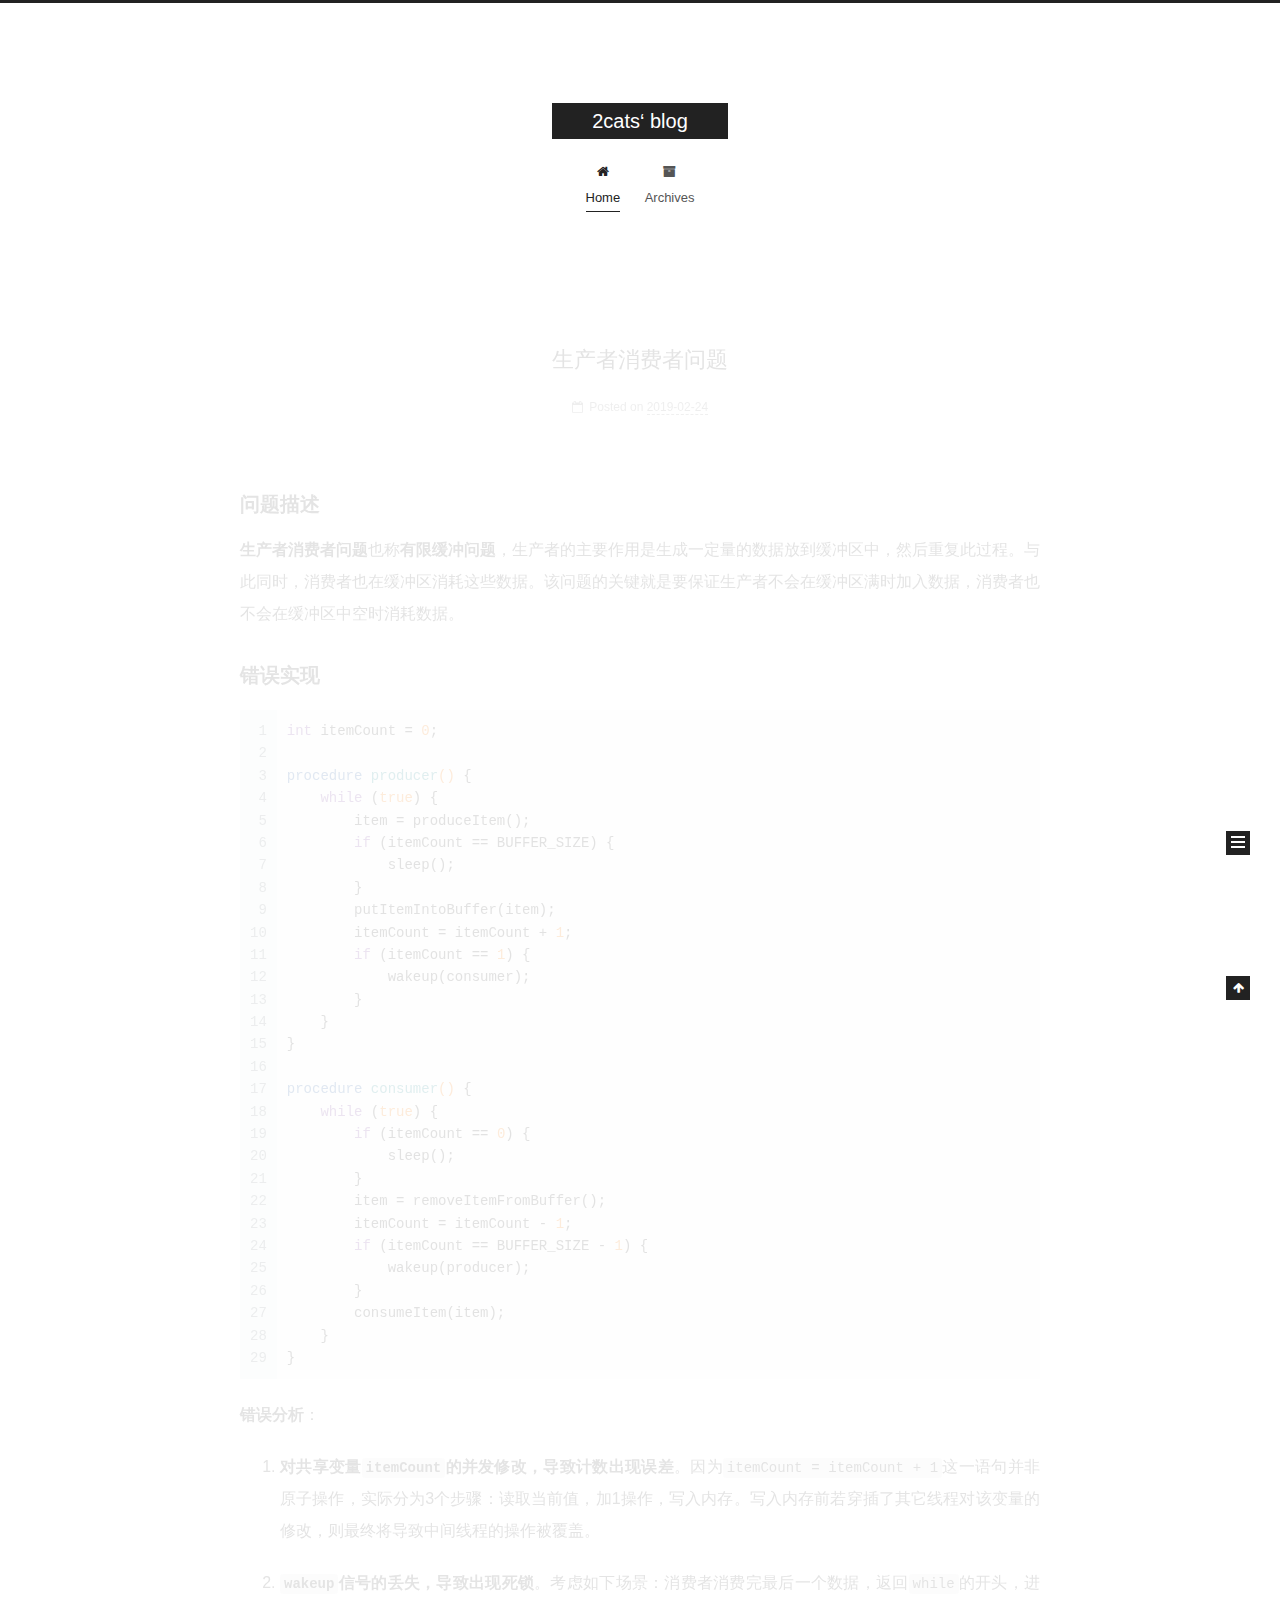
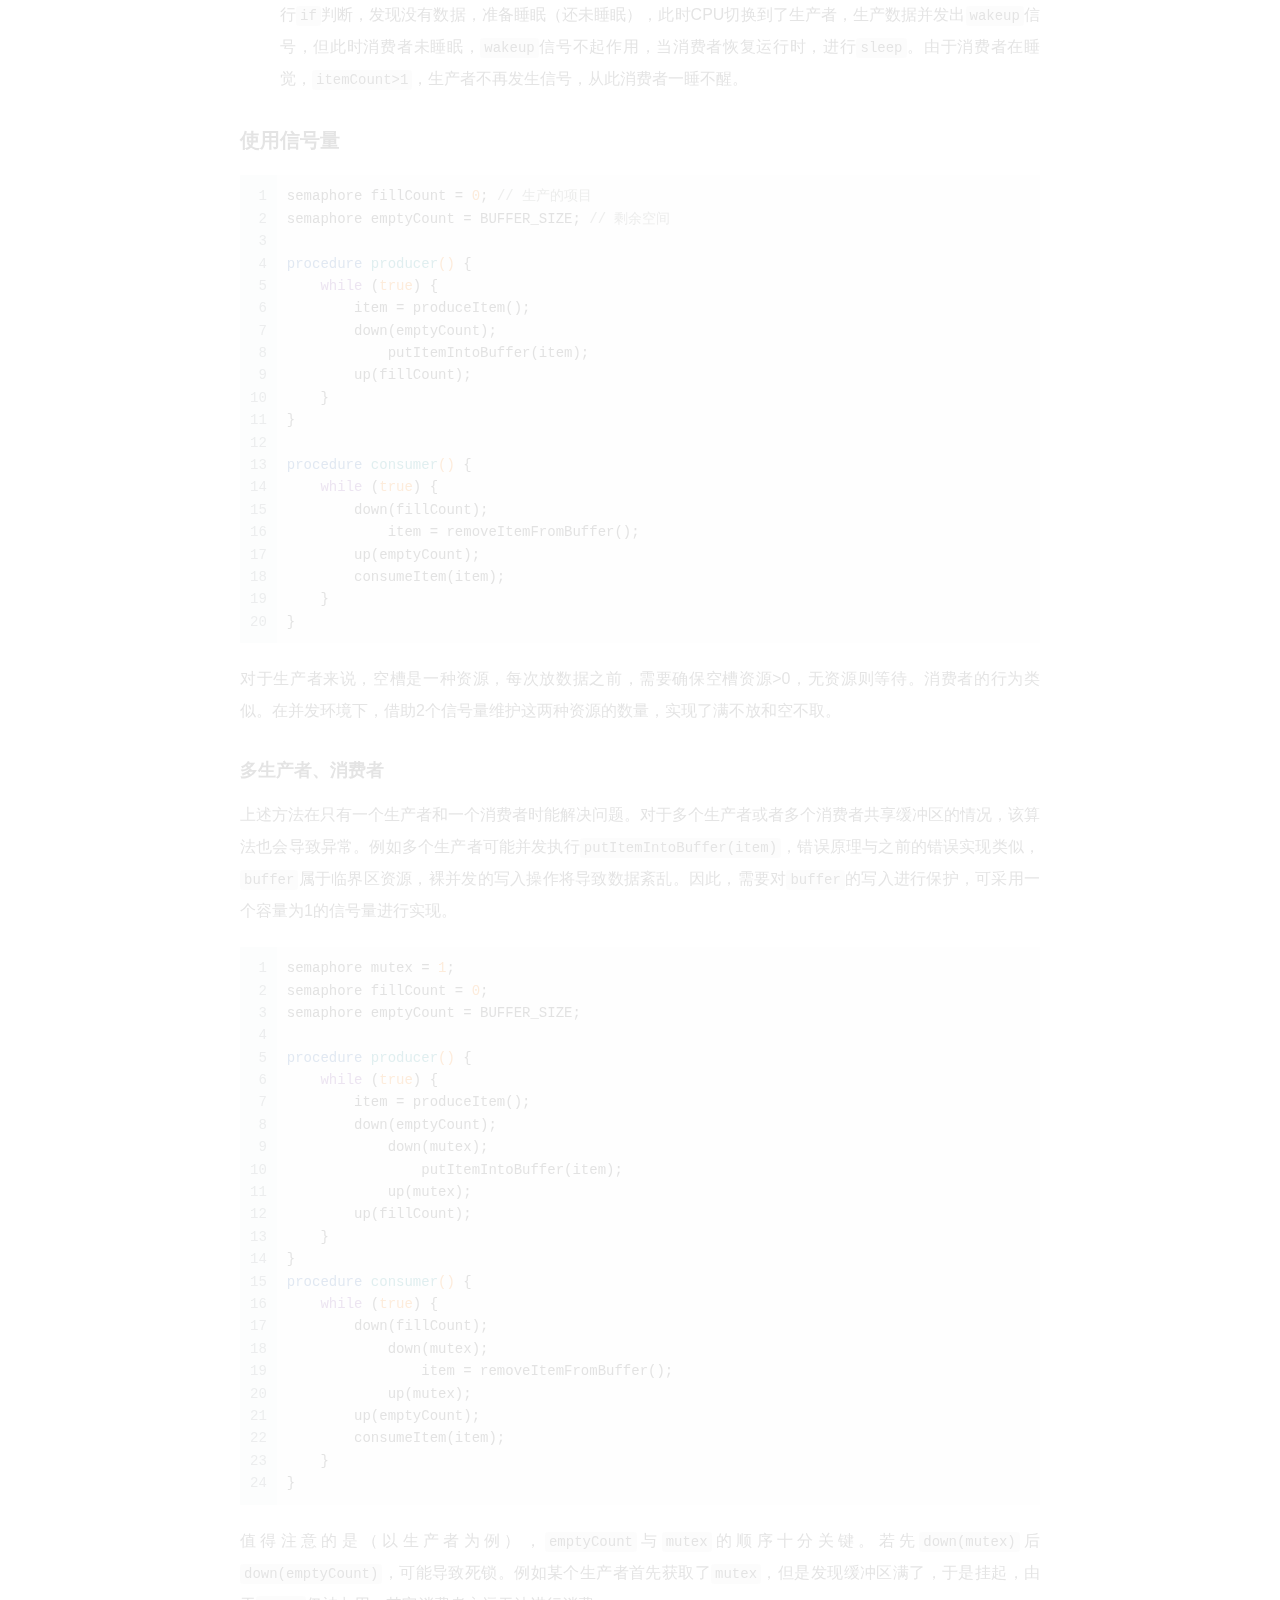
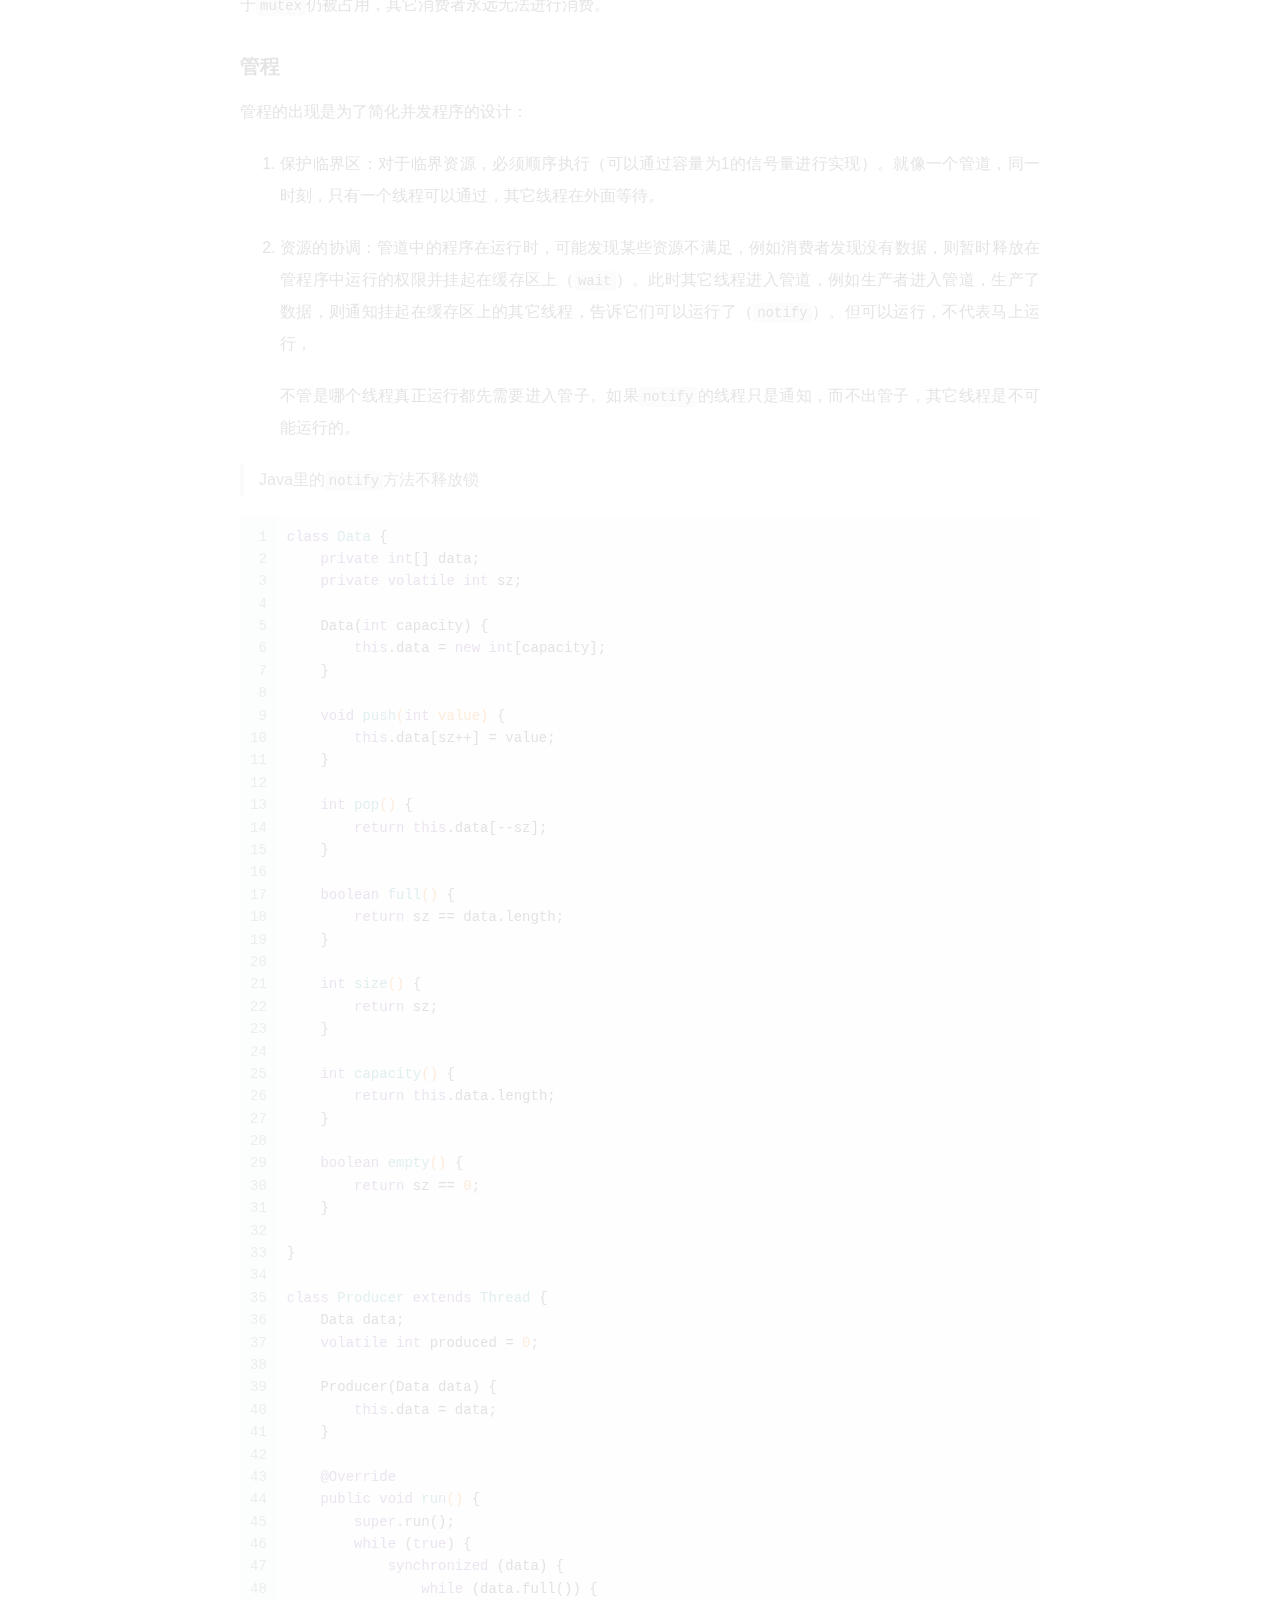
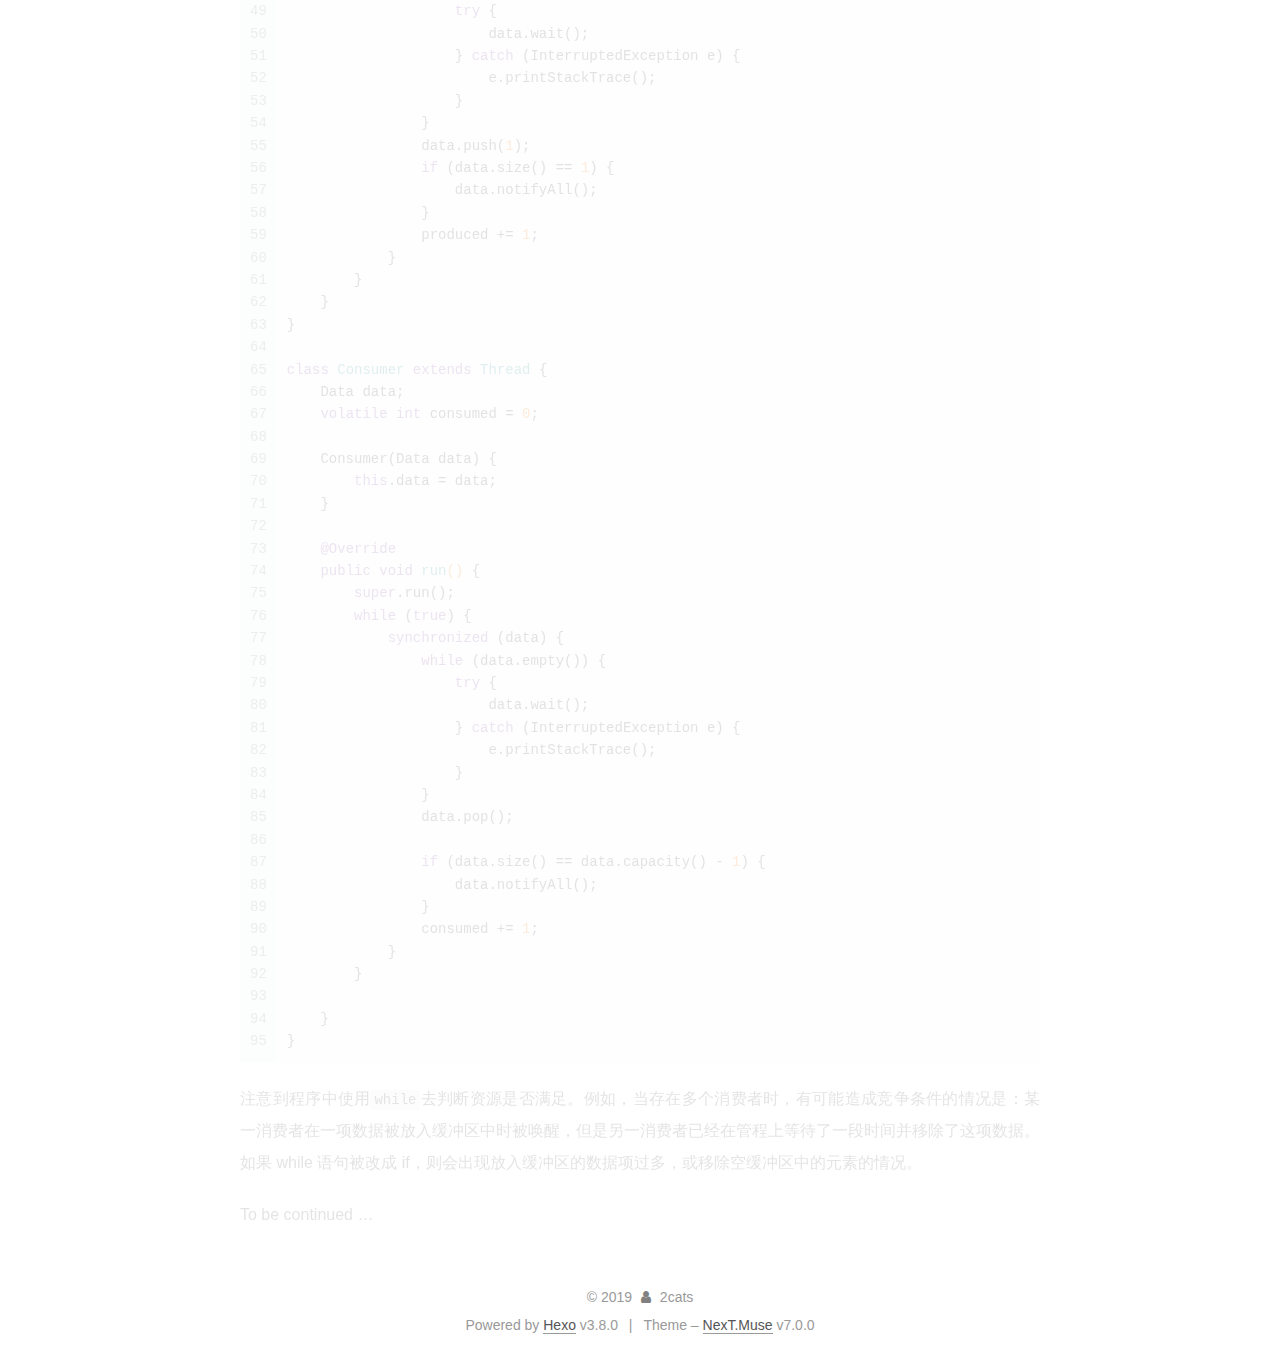
==== commit a5b6a8a3: "Site updated: 2019-02-24 23:57:50" ====
--- a/index.html
+++ b/index.html
@@ -330,7 +330,7 @@
                 
               
 
-              <time title="Created: 2019-02-24 21:56:35 / Modified: 21:57:52" itemprop="dateCreated datePublished" datetime="2019-02-24T21:56:35+08:00">2019-02-24</time>
+              <time title="Created: 2019-02-24 21:56:35 / Modified: 23:56:22" itemprop="dateCreated datePublished" datetime="2019-02-24T21:56:35+08:00">2019-02-24</time>
             
 
             
@@ -372,13 +372,33 @@
         
           
             <h2 id="问题描述"><a href="#问题描述" class="headerlink" title="问题描述"></a>问题描述</h2><p><strong>生产者消费者问题</strong>也称<strong>有限缓冲问题</strong>，生产者的主要作用是生成一定量的数据放到缓冲区中，然后重复此过程。与此同时，消费者也在缓冲区消耗这些数据。该问题的关键就是要保证生产者不会在缓冲区满时加入数据，消费者也不会在缓冲区中空时消耗数据。</p>
-<h2 id="错误实现"><a href="#错误实现" class="headerlink" title="错误实现"></a>错误实现</h2><figure class="highlight python"><table><tr><td class="gutter"><pre><span class="line">1</span><br><span class="line">2</span><br><span class="line">3</span><br><span class="line">4</span><br><span class="line">5</span><br><span class="line">6</span><br><span class="line">7</span><br><span class="line">8</span><br><span class="line">9</span><br><span class="line">10</span><br><span class="line">11</span><br><span class="line">12</span><br><span class="line">13</span><br><span class="line">14</span><br><span class="line">15</span><br><span class="line">16</span><br><span class="line">17</span><br><span class="line">18</span><br><span class="line">19</span><br><span class="line">20</span><br><span class="line">21</span><br><span class="line">22</span><br><span class="line">23</span><br><span class="line">24</span><br><span class="line">25</span><br><span class="line">26</span><br><span class="line">27</span><br><span class="line">28</span><br><span class="line">29</span><br></pre></td><td class="code"><pre><span class="line">int itemCount = <span class="number">0</span>;</span><br><span class="line"></span><br><span class="line">procedure producer() &#123;</span><br><span class="line">    <span class="keyword">while</span> (true) &#123;</span><br><span class="line">        item = produceItem();</span><br><span class="line">        <span class="keyword">if</span> (itemCount == BUFFER_SIZE) &#123;</span><br><span class="line">            sleep();</span><br><span class="line">        &#125;</span><br><span class="line">        putItemIntoBuffer(item);</span><br><span class="line">        itemCount = itemCount + <span class="number">1</span>;</span><br><span class="line">        <span class="keyword">if</span> (itemCount == <span class="number">1</span>) &#123;</span><br><span class="line">            wakeup(consumer);</span><br><span class="line">        &#125;</span><br><span class="line">    &#125;</span><br><span class="line">&#125;</span><br><span class="line"></span><br><span class="line">procedure consumer() &#123;</span><br><span class="line">    <span class="keyword">while</span> (true) &#123;</span><br><span class="line">        <span class="keyword">if</span> (itemCount == <span class="number">0</span>) &#123;</span><br><span class="line">            sleep();</span><br><span class="line">        &#125;</span><br><span class="line">        item = removeItemFromBuffer();</span><br><span class="line">        itemCount = itemCount - <span class="number">1</span>;</span><br><span class="line">        <span class="keyword">if</span> (itemCount == BUFFER_SIZE - <span class="number">1</span>) &#123;</span><br><span class="line">            wakeup(producer);</span><br><span class="line">        &#125;</span><br><span class="line">        consumeItem(item);</span><br><span class="line">    &#125;</span><br><span class="line">&#125;</span><br></pre></td></tr></table></figure>
+<h2 id="错误实现"><a href="#错误实现" class="headerlink" title="错误实现"></a>错误实现</h2><figure class="highlight c"><table><tr><td class="gutter"><pre><span class="line">1</span><br><span class="line">2</span><br><span class="line">3</span><br><span class="line">4</span><br><span class="line">5</span><br><span class="line">6</span><br><span class="line">7</span><br><span class="line">8</span><br><span class="line">9</span><br><span class="line">10</span><br><span class="line">11</span><br><span class="line">12</span><br><span class="line">13</span><br><span class="line">14</span><br><span class="line">15</span><br><span class="line">16</span><br><span class="line">17</span><br><span class="line">18</span><br><span class="line">19</span><br><span class="line">20</span><br><span class="line">21</span><br><span class="line">22</span><br><span class="line">23</span><br><span class="line">24</span><br><span class="line">25</span><br><span class="line">26</span><br><span class="line">27</span><br><span class="line">28</span><br><span class="line">29</span><br></pre></td><td class="code"><pre><span class="line"><span class="keyword">int</span> itemCount = <span class="number">0</span>;</span><br><span class="line"></span><br><span class="line"><span class="function">procedure <span class="title">producer</span><span class="params">()</span> </span>&#123;</span><br><span class="line">    <span class="keyword">while</span> (<span class="literal">true</span>) &#123;</span><br><span class="line">        item = produceItem();</span><br><span class="line">        <span class="keyword">if</span> (itemCount == BUFFER_SIZE) &#123;</span><br><span class="line">            sleep();</span><br><span class="line">        &#125;</span><br><span class="line">        putItemIntoBuffer(item);</span><br><span class="line">        itemCount = itemCount + <span class="number">1</span>;</span><br><span class="line">        <span class="keyword">if</span> (itemCount == <span class="number">1</span>) &#123;</span><br><span class="line">            wakeup(consumer);</span><br><span class="line">        &#125;</span><br><span class="line">    &#125;</span><br><span class="line">&#125;</span><br><span class="line"></span><br><span class="line"><span class="function">procedure <span class="title">consumer</span><span class="params">()</span> </span>&#123;</span><br><span class="line">    <span class="keyword">while</span> (<span class="literal">true</span>) &#123;</span><br><span class="line">        <span class="keyword">if</span> (itemCount == <span class="number">0</span>) &#123;</span><br><span class="line">            sleep();</span><br><span class="line">        &#125;</span><br><span class="line">        item = removeItemFromBuffer();</span><br><span class="line">        itemCount = itemCount - <span class="number">1</span>;</span><br><span class="line">        <span class="keyword">if</span> (itemCount == BUFFER_SIZE - <span class="number">1</span>) &#123;</span><br><span class="line">            wakeup(producer);</span><br><span class="line">        &#125;</span><br><span class="line">        consumeItem(item);</span><br><span class="line">    &#125;</span><br><span class="line">&#125;</span><br></pre></td></tr></table></figure>
 <p><strong>错误分析</strong>：</p>
 <ol>
-<li>对共享变量<code>itemCount</code>同时修改，导致计数出现误差。</li>
-<li><code>wakeup</code>信号的丢失，导致出现死锁。</li>
+<li><p><strong>对共享变量<code>itemCount</code>的并发修改，导致计数出现误差</strong>。因为<code>itemCount = itemCount + 1</code>这一语句并非原子操作，实际分为3个步骤：读取当前值，加1操作，写入内存。写入内存前若穿插了其它线程对该变量的修改，则最终将导致中间线程的操作被覆盖。</p>
+</li>
+<li><p><strong><code>wakeup</code>信号的丢失，导致出现死锁</strong>。考虑如下场景：消费者消费完最后一个数据，返回<code>while</code>的开头，进行<code>if</code>判断，发现没有数据，准备睡眠（还未睡眠），此时CPU切换到了生产者，生产数据并发出<code>wakeup</code>信号，但此时消费者未睡眠，<code>wakeup</code>信号不起作用，当消费者恢复运行时，进行<code>sleep</code>。由于消费者在睡觉，<code>itemCount&gt;1</code>，生产者不再发生信号，从此消费者一睡不醒。</p>
+</li>
 </ol>
-<p><img src="/post/producer-consumer-problem/images.jpeg" alt="images"></p>
+<h2 id="使用信号量"><a href="#使用信号量" class="headerlink" title="使用信号量"></a>使用信号量</h2><figure class="highlight c"><table><tr><td class="gutter"><pre><span class="line">1</span><br><span class="line">2</span><br><span class="line">3</span><br><span class="line">4</span><br><span class="line">5</span><br><span class="line">6</span><br><span class="line">7</span><br><span class="line">8</span><br><span class="line">9</span><br><span class="line">10</span><br><span class="line">11</span><br><span class="line">12</span><br><span class="line">13</span><br><span class="line">14</span><br><span class="line">15</span><br><span class="line">16</span><br><span class="line">17</span><br><span class="line">18</span><br><span class="line">19</span><br><span class="line">20</span><br></pre></td><td class="code"><pre><span class="line">semaphore fillCount = <span class="number">0</span>; <span class="comment">// 生产的项目</span></span><br><span class="line">semaphore emptyCount = BUFFER_SIZE; <span class="comment">// 剩余空间</span></span><br><span class="line"></span><br><span class="line"><span class="function">procedure <span class="title">producer</span><span class="params">()</span> </span>&#123;</span><br><span class="line">    <span class="keyword">while</span> (<span class="literal">true</span>) &#123;</span><br><span class="line">        item = produceItem();</span><br><span class="line">        down(emptyCount);</span><br><span class="line">            putItemIntoBuffer(item);</span><br><span class="line">        up(fillCount);</span><br><span class="line">    &#125;</span><br><span class="line">&#125;</span><br><span class="line"></span><br><span class="line"><span class="function">procedure <span class="title">consumer</span><span class="params">()</span> </span>&#123;</span><br><span class="line">    <span class="keyword">while</span> (<span class="literal">true</span>) &#123;</span><br><span class="line">        down(fillCount);</span><br><span class="line">            item = removeItemFromBuffer();</span><br><span class="line">        up(emptyCount);</span><br><span class="line">        consumeItem(item);</span><br><span class="line">    &#125;</span><br><span class="line">&#125;</span><br></pre></td></tr></table></figure>
+<p>对于生产者来说，空槽是一种资源，每次放数据之前，需要确保空槽资源&gt;0，无资源则等待。消费者的行为类似。在并发环境下，借助2个信号量维护这两种资源的数量，实现了满不放和空不取。</p>
+<h3 id="多生产者、消费者"><a href="#多生产者、消费者" class="headerlink" title="多生产者、消费者"></a>多生产者、消费者</h3><p>上述方法在只有一个生产者和一个消费者时能解决问题。对于多个生产者或者多个消费者共享缓冲区的情况，该算法也会导致异常。例如多个生产者可能并发执行<code>putItemIntoBuffer(item)</code>，错误原理与之前的错误实现类似，<code>buffer</code>属于临界区资源，裸并发的写入操作将导致数据紊乱。因此，需要对<code>buffer</code>的写入进行保护，可采用一个容量为1的信号量进行实现。</p>
+<figure class="highlight c"><table><tr><td class="gutter"><pre><span class="line">1</span><br><span class="line">2</span><br><span class="line">3</span><br><span class="line">4</span><br><span class="line">5</span><br><span class="line">6</span><br><span class="line">7</span><br><span class="line">8</span><br><span class="line">9</span><br><span class="line">10</span><br><span class="line">11</span><br><span class="line">12</span><br><span class="line">13</span><br><span class="line">14</span><br><span class="line">15</span><br><span class="line">16</span><br><span class="line">17</span><br><span class="line">18</span><br><span class="line">19</span><br><span class="line">20</span><br><span class="line">21</span><br><span class="line">22</span><br><span class="line">23</span><br><span class="line">24</span><br></pre></td><td class="code"><pre><span class="line">semaphore mutex = <span class="number">1</span>;</span><br><span class="line">semaphore fillCount = <span class="number">0</span>;</span><br><span class="line">semaphore emptyCount = BUFFER_SIZE;</span><br><span class="line"></span><br><span class="line"><span class="function">procedure <span class="title">producer</span><span class="params">()</span> </span>&#123;</span><br><span class="line">    <span class="keyword">while</span> (<span class="literal">true</span>) &#123;</span><br><span class="line">        item = produceItem();</span><br><span class="line">        down(emptyCount);</span><br><span class="line">            down(mutex);</span><br><span class="line">                putItemIntoBuffer(item);</span><br><span class="line">            up(mutex);</span><br><span class="line">        up(fillCount);</span><br><span class="line">    &#125;</span><br><span class="line">&#125;</span><br><span class="line"><span class="function">procedure <span class="title">consumer</span><span class="params">()</span> </span>&#123;</span><br><span class="line">    <span class="keyword">while</span> (<span class="literal">true</span>) &#123;</span><br><span class="line">        down(fillCount);</span><br><span class="line">            down(mutex);</span><br><span class="line">                item = removeItemFromBuffer();</span><br><span class="line">            up(mutex);</span><br><span class="line">        up(emptyCount);</span><br><span class="line">        consumeItem(item);</span><br><span class="line">    &#125;</span><br><span class="line">&#125;</span><br></pre></td></tr></table></figure>
+<p>值得注意的是（以生产者为例），<code>emptyCount</code>与<code>mutex</code>的顺序十分关键。若先<code>down(mutex)</code>后<code>down(emptyCount)</code>，可能导致死锁。例如某个生产者首先获取了<code>mutex</code>，但是发现缓冲区满了，于是挂起，由于<code>mutex</code>仍被占用，其它消费者永远无法进行消费。</p>
+<h2 id="管程"><a href="#管程" class="headerlink" title="管程"></a>管程</h2><p>管程的出现是为了简化并发程序的设计：</p>
+<ol>
+<li><p>保护临界区：对于临界资源，必须顺序执行（可以通过容量为1的信号量进行实现）。就像一个管道，同一时刻，只有一个线程可以通过，其它线程在外面等待。</p>
+</li>
+<li><p>资源的协调：管道中的程序在运行时，可能发现某些资源不满足，例如消费者发现没有数据，则暂时释放在管程序中运行的权限并挂起在缓存区上（<code>wait</code>）。此时其它线程进入管道，例如生产者进入管道，生产了数据，则通知挂起在缓存区上的其它线程，告诉它们可以运行了（<code>notify</code>）。但可以运行，不代表马上运行，</p>
+<p>不管是哪个线程真正运行都先需要进入管子。如果<code>notify</code>的线程只是通知，而不出管子，其它线程是不可能运行的。</p>
+</li>
+</ol>
+<blockquote>
+<p>Java里的<code>notify</code>方法不释放锁</p>
+</blockquote>
+<figure class="highlight java"><table><tr><td class="gutter"><pre><span class="line">1</span><br><span class="line">2</span><br><span class="line">3</span><br><span class="line">4</span><br><span class="line">5</span><br><span class="line">6</span><br><span class="line">7</span><br><span class="line">8</span><br><span class="line">9</span><br><span class="line">10</span><br><span class="line">11</span><br><span class="line">12</span><br><span class="line">13</span><br><span class="line">14</span><br><span class="line">15</span><br><span class="line">16</span><br><span class="line">17</span><br><span class="line">18</span><br><span class="line">19</span><br><span class="line">20</span><br><span class="line">21</span><br><span class="line">22</span><br><span class="line">23</span><br><span class="line">24</span><br><span class="line">25</span><br><span class="line">26</span><br><span class="line">27</span><br><span class="line">28</span><br><span class="line">29</span><br><span class="line">30</span><br><span class="line">31</span><br><span class="line">32</span><br><span class="line">33</span><br><span class="line">34</span><br><span class="line">35</span><br><span class="line">36</span><br><span class="line">37</span><br><span class="line">38</span><br><span class="line">39</span><br><span class="line">40</span><br><span class="line">41</span><br><span class="line">42</span><br><span class="line">43</span><br><span class="line">44</span><br><span class="line">45</span><br><span class="line">46</span><br><span class="line">47</span><br><span class="line">48</span><br><span class="line">49</span><br><span class="line">50</span><br><span class="line">51</span><br><span class="line">52</span><br><span class="line">53</span><br><span class="line">54</span><br><span class="line">55</span><br><span class="line">56</span><br><span class="line">57</span><br><span class="line">58</span><br><span class="line">59</span><br><span class="line">60</span><br><span class="line">61</span><br><span class="line">62</span><br><span class="line">63</span><br><span class="line">64</span><br><span class="line">65</span><br><span class="line">66</span><br><span class="line">67</span><br><span class="line">68</span><br><span class="line">69</span><br><span class="line">70</span><br><span class="line">71</span><br><span class="line">72</span><br><span class="line">73</span><br><span class="line">74</span><br><span class="line">75</span><br><span class="line">76</span><br><span class="line">77</span><br><span class="line">78</span><br><span class="line">79</span><br><span class="line">80</span><br><span class="line">81</span><br><span class="line">82</span><br><span class="line">83</span><br><span class="line">84</span><br><span class="line">85</span><br><span class="line">86</span><br><span class="line">87</span><br><span class="line">88</span><br><span class="line">89</span><br><span class="line">90</span><br><span class="line">91</span><br><span class="line">92</span><br><span class="line">93</span><br><span class="line">94</span><br><span class="line">95</span><br></pre></td><td class="code"><pre><span class="line"><span class="class"><span class="keyword">class</span> <span class="title">Data</span> </span>&#123;</span><br><span class="line">    <span class="keyword">private</span> <span class="keyword">int</span>[] data;</span><br><span class="line">    <span class="keyword">private</span> <span class="keyword">volatile</span> <span class="keyword">int</span> sz;</span><br><span class="line"></span><br><span class="line">    Data(<span class="keyword">int</span> capacity) &#123;</span><br><span class="line">        <span class="keyword">this</span>.data = <span class="keyword">new</span> <span class="keyword">int</span>[capacity];</span><br><span class="line">    &#125;</span><br><span class="line"></span><br><span class="line">    <span class="function"><span class="keyword">void</span> <span class="title">push</span><span class="params">(<span class="keyword">int</span> value)</span> </span>&#123;</span><br><span class="line">        <span class="keyword">this</span>.data[sz++] = value;</span><br><span class="line">    &#125;</span><br><span class="line"></span><br><span class="line">    <span class="function"><span class="keyword">int</span> <span class="title">pop</span><span class="params">()</span> </span>&#123;</span><br><span class="line">        <span class="keyword">return</span> <span class="keyword">this</span>.data[--sz];</span><br><span class="line">    &#125;</span><br><span class="line"></span><br><span class="line">    <span class="function"><span class="keyword">boolean</span> <span class="title">full</span><span class="params">()</span> </span>&#123;</span><br><span class="line">        <span class="keyword">return</span> sz == data.length;</span><br><span class="line">    &#125;</span><br><span class="line"></span><br><span class="line">    <span class="function"><span class="keyword">int</span> <span class="title">size</span><span class="params">()</span> </span>&#123;</span><br><span class="line">        <span class="keyword">return</span> sz;</span><br><span class="line">    &#125;</span><br><span class="line"></span><br><span class="line">    <span class="function"><span class="keyword">int</span> <span class="title">capacity</span><span class="params">()</span> </span>&#123;</span><br><span class="line">        <span class="keyword">return</span> <span class="keyword">this</span>.data.length;</span><br><span class="line">    &#125;</span><br><span class="line"></span><br><span class="line">    <span class="function"><span class="keyword">boolean</span> <span class="title">empty</span><span class="params">()</span> </span>&#123;</span><br><span class="line">        <span class="keyword">return</span> sz == <span class="number">0</span>;</span><br><span class="line">    &#125;</span><br><span class="line"></span><br><span class="line">&#125;</span><br><span class="line"></span><br><span class="line"><span class="class"><span class="keyword">class</span> <span class="title">Producer</span> <span class="keyword">extends</span> <span class="title">Thread</span> </span>&#123;</span><br><span class="line">    Data data;</span><br><span class="line">    <span class="keyword">volatile</span> <span class="keyword">int</span> produced = <span class="number">0</span>;</span><br><span class="line"></span><br><span class="line">    Producer(Data data) &#123;</span><br><span class="line">        <span class="keyword">this</span>.data = data;</span><br><span class="line">    &#125;</span><br><span class="line"></span><br><span class="line">    <span class="meta">@Override</span></span><br><span class="line">    <span class="function"><span class="keyword">public</span> <span class="keyword">void</span> <span class="title">run</span><span class="params">()</span> </span>&#123;</span><br><span class="line">        <span class="keyword">super</span>.run();</span><br><span class="line">        <span class="keyword">while</span> (<span class="keyword">true</span>) &#123;</span><br><span class="line">            <span class="keyword">synchronized</span> (data) &#123;</span><br><span class="line">                <span class="keyword">while</span> (data.full()) &#123;</span><br><span class="line">                    <span class="keyword">try</span> &#123;</span><br><span class="line">                        data.wait();</span><br><span class="line">                    &#125; <span class="keyword">catch</span> (InterruptedException e) &#123;</span><br><span class="line">                        e.printStackTrace();</span><br><span class="line">                    &#125;</span><br><span class="line">                &#125;</span><br><span class="line">                data.push(<span class="number">1</span>);</span><br><span class="line">                <span class="keyword">if</span> (data.size() == <span class="number">1</span>) &#123;</span><br><span class="line">                    data.notifyAll();</span><br><span class="line">                &#125;</span><br><span class="line">                produced += <span class="number">1</span>;</span><br><span class="line">            &#125;</span><br><span class="line">        &#125;</span><br><span class="line">    &#125;</span><br><span class="line">&#125;</span><br><span class="line"></span><br><span class="line"><span class="class"><span class="keyword">class</span> <span class="title">Consumer</span> <span class="keyword">extends</span> <span class="title">Thread</span> </span>&#123;</span><br><span class="line">    Data data;</span><br><span class="line">    <span class="keyword">volatile</span> <span class="keyword">int</span> consumed = <span class="number">0</span>;</span><br><span class="line"></span><br><span class="line">    Consumer(Data data) &#123;</span><br><span class="line">        <span class="keyword">this</span>.data = data;</span><br><span class="line">    &#125;</span><br><span class="line"></span><br><span class="line">    <span class="meta">@Override</span></span><br><span class="line">    <span class="function"><span class="keyword">public</span> <span class="keyword">void</span> <span class="title">run</span><span class="params">()</span> </span>&#123;</span><br><span class="line">        <span class="keyword">super</span>.run();</span><br><span class="line">        <span class="keyword">while</span> (<span class="keyword">true</span>) &#123;</span><br><span class="line">            <span class="keyword">synchronized</span> (data) &#123;</span><br><span class="line">                <span class="keyword">while</span> (data.empty()) &#123;</span><br><span class="line">                    <span class="keyword">try</span> &#123;</span><br><span class="line">                        data.wait();</span><br><span class="line">                    &#125; <span class="keyword">catch</span> (InterruptedException e) &#123;</span><br><span class="line">                        e.printStackTrace();</span><br><span class="line">                    &#125;</span><br><span class="line">                &#125;</span><br><span class="line">                data.pop();</span><br><span class="line"></span><br><span class="line">                <span class="keyword">if</span> (data.size() == data.capacity() - <span class="number">1</span>) &#123;</span><br><span class="line">                    data.notifyAll();</span><br><span class="line">                &#125;</span><br><span class="line">                consumed += <span class="number">1</span>;</span><br><span class="line">            &#125;</span><br><span class="line">        &#125;</span><br><span class="line"></span><br><span class="line">    &#125;</span><br><span class="line">&#125;</span><br></pre></td></tr></table></figure>
+<p>注意到程序中使用<code>while</code>去判断资源是否满足。例如，当存在多个消费者时，有可能造成竞争条件的情况是：某一消费者在一项数据被放入缓冲区中时被唤醒，但是另一消费者已经在管程上等待了一段时间并移除了这项数据。如果 while 语句被改成 if，则会出现放入缓冲区的数据项过多，或移除空缓冲区中的元素的情况。</p>
+<p>To be continued …</p>
 
           
         
--- a/css/main.css
+++ b/css/main.css
@@ -1891,7 +1891,7 @@
   width: 4px;
   height: 4px;
   border-radius: 50%;
-  background: #de911c;
+  background: #ffed98;
 }
 .links-of-blogroll {
   font-size: 13px;
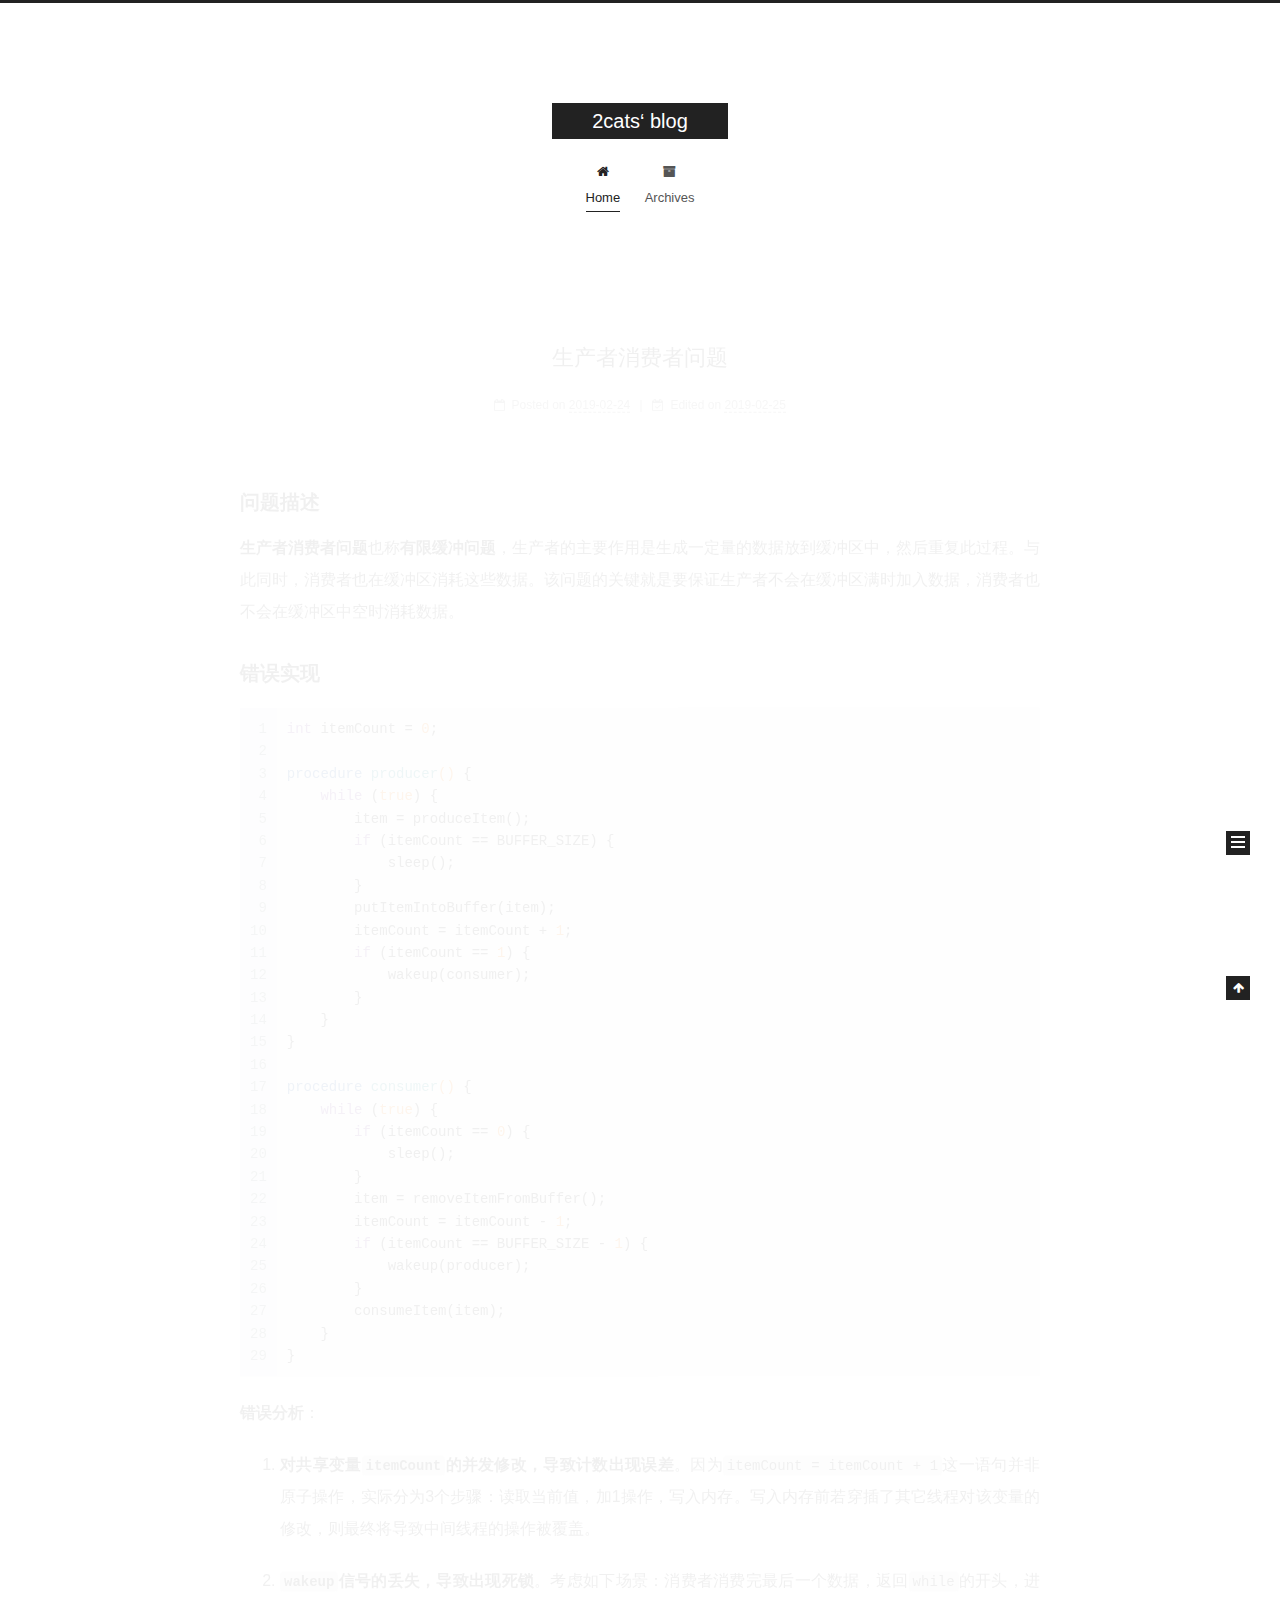
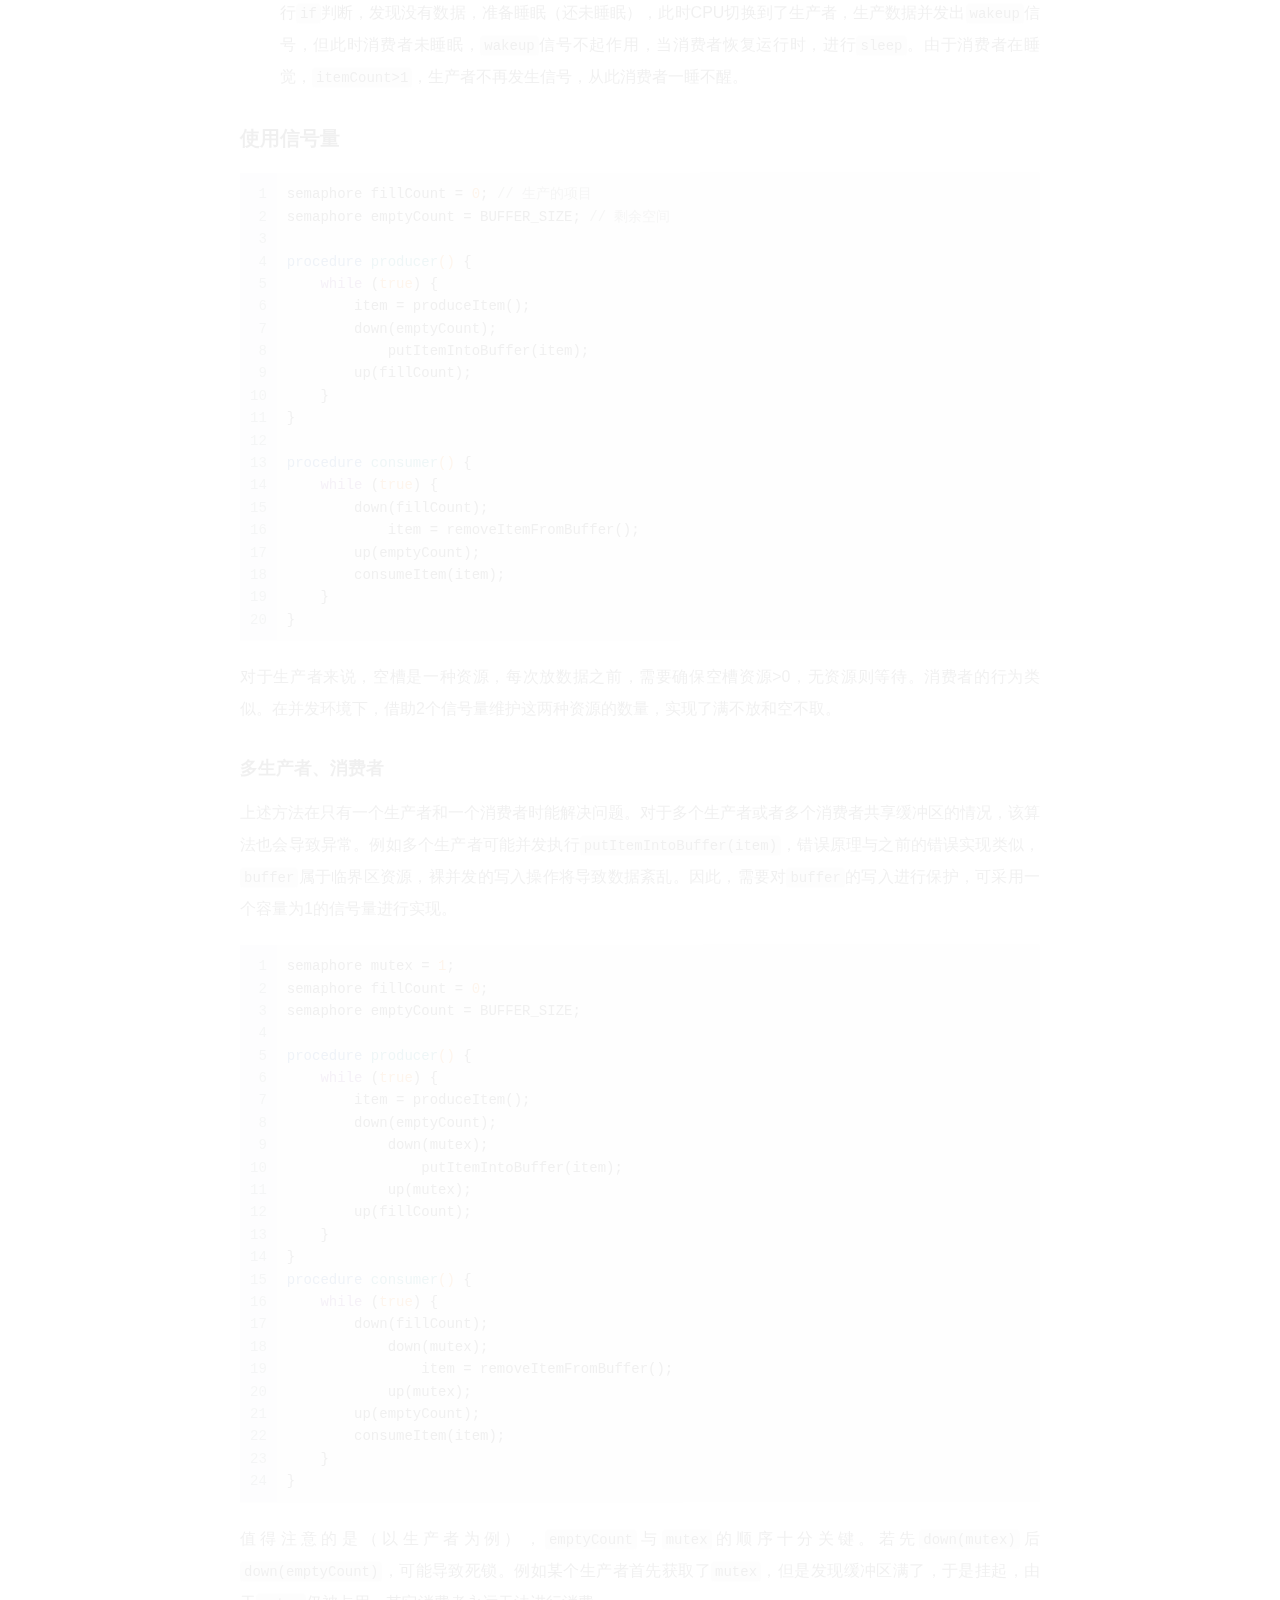
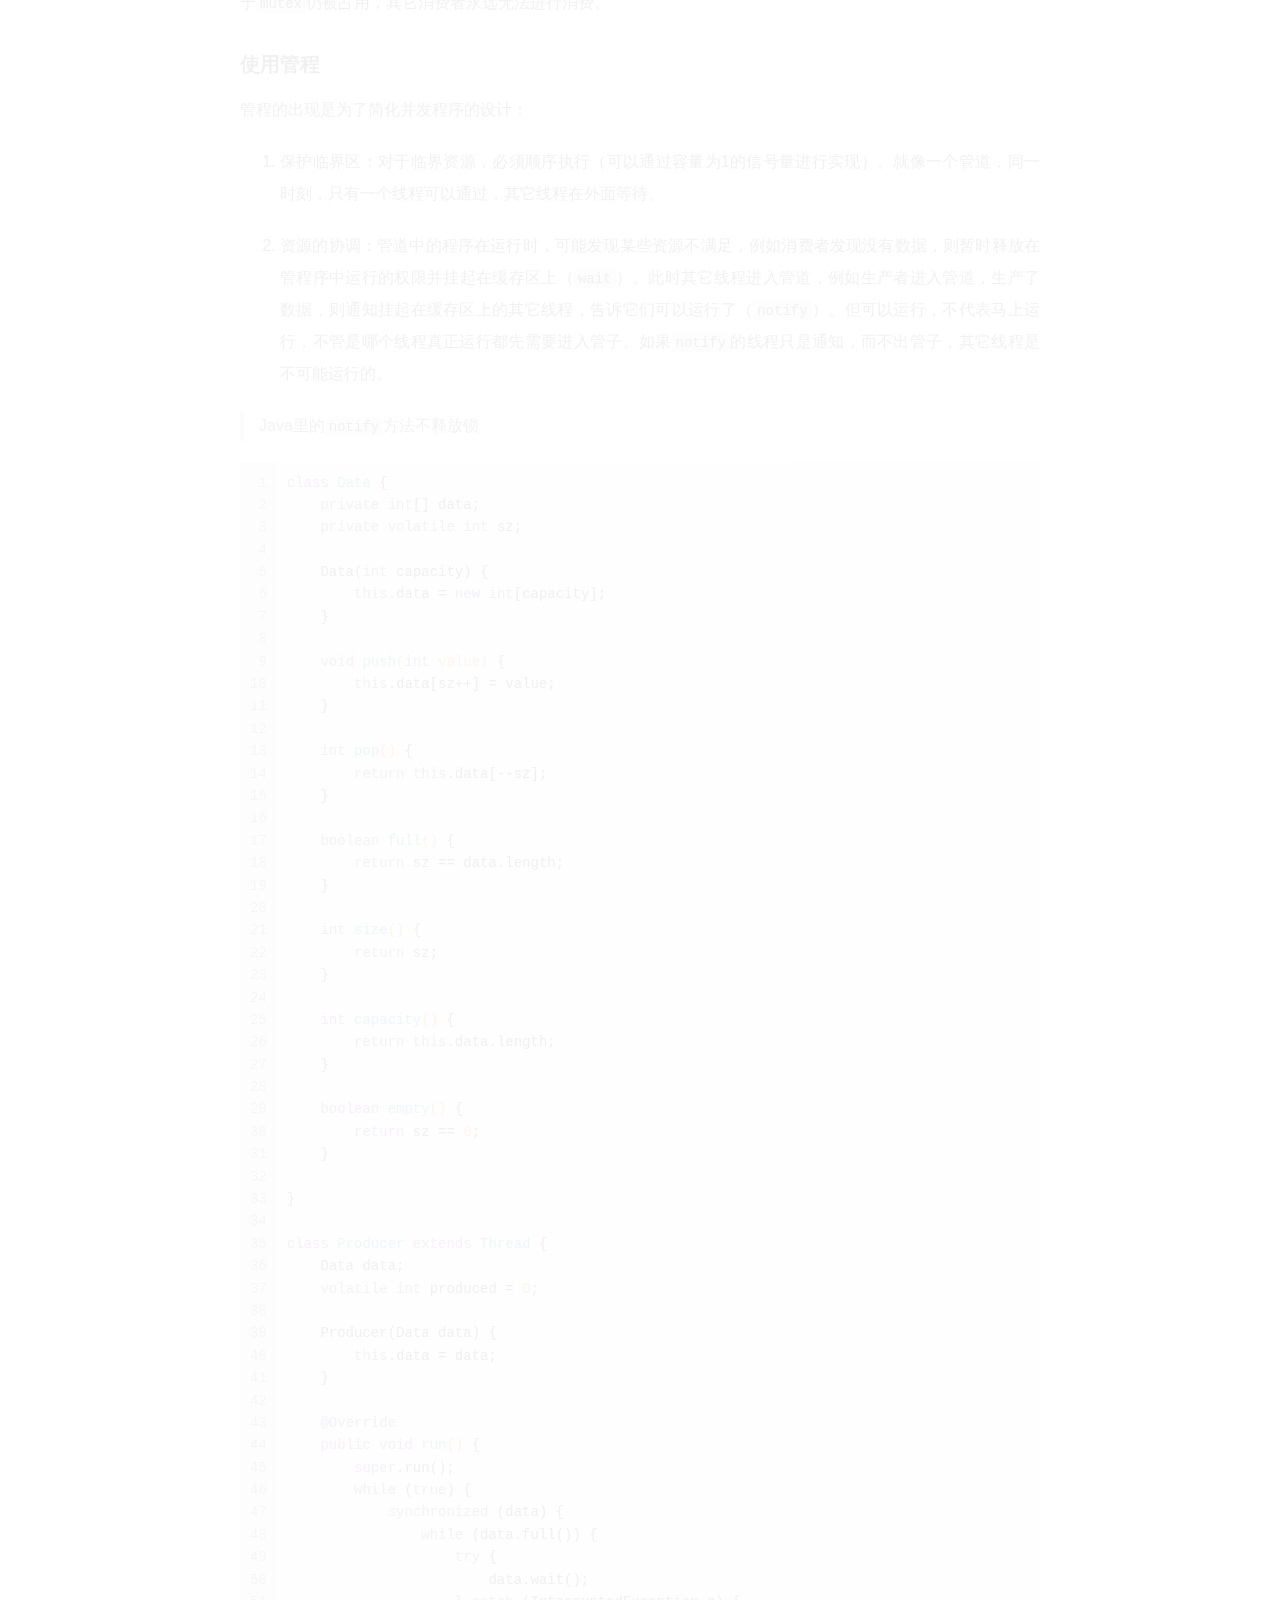
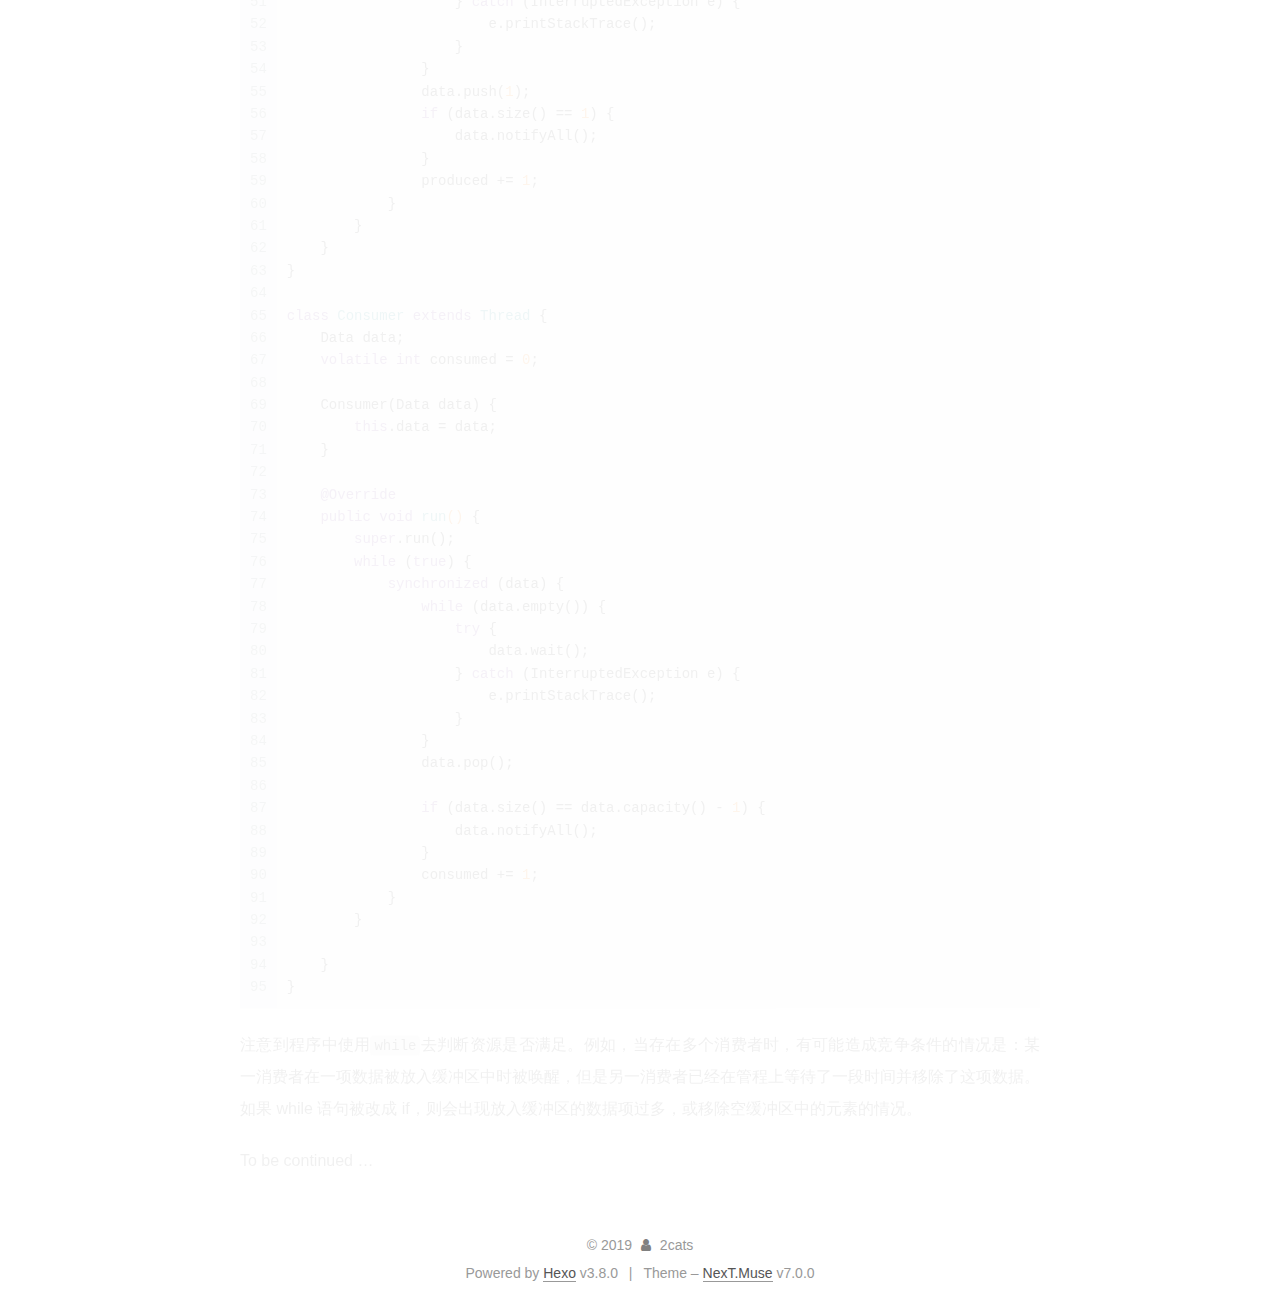
==== commit f98ac8d9: "Site updated: 2019-02-25 00:01:07" ====
--- a/index.html
+++ b/index.html
@@ -330,12 +330,24 @@
                 
               
 
-              <time title="Created: 2019-02-24 21:56:35 / Modified: 23:56:22" itemprop="dateCreated datePublished" datetime="2019-02-24T21:56:35+08:00">2019-02-24</time>
-            
-
-            
-              
-
+              <time title="Created: 2019-02-24 21:56:35" itemprop="dateCreated datePublished" datetime="2019-02-24T21:56:35+08:00">2019-02-24</time>
+            
+
+            
+              
+
+              
+                
+                <span class="post-meta-divider">|</span>
+                
+
+                <span class="post-meta-item-icon">
+                  <i class="fa fa-calendar-check-o"></i>
+                </span>
+                
+                  <span class="post-meta-item-text">Edited on</span>
+                
+                <time title="Modified: 2019-02-25 00:00:48" itemprop="dateModified" datetime="2019-02-25T00:00:48+08:00">2019-02-25</time>
               
             
           </span>
@@ -385,12 +397,11 @@
 <h3 id="多生产者、消费者"><a href="#多生产者、消费者" class="headerlink" title="多生产者、消费者"></a>多生产者、消费者</h3><p>上述方法在只有一个生产者和一个消费者时能解决问题。对于多个生产者或者多个消费者共享缓冲区的情况，该算法也会导致异常。例如多个生产者可能并发执行<code>putItemIntoBuffer(item)</code>，错误原理与之前的错误实现类似，<code>buffer</code>属于临界区资源，裸并发的写入操作将导致数据紊乱。因此，需要对<code>buffer</code>的写入进行保护，可采用一个容量为1的信号量进行实现。</p>
 <figure class="highlight c"><table><tr><td class="gutter"><pre><span class="line">1</span><br><span class="line">2</span><br><span class="line">3</span><br><span class="line">4</span><br><span class="line">5</span><br><span class="line">6</span><br><span class="line">7</span><br><span class="line">8</span><br><span class="line">9</span><br><span class="line">10</span><br><span class="line">11</span><br><span class="line">12</span><br><span class="line">13</span><br><span class="line">14</span><br><span class="line">15</span><br><span class="line">16</span><br><span class="line">17</span><br><span class="line">18</span><br><span class="line">19</span><br><span class="line">20</span><br><span class="line">21</span><br><span class="line">22</span><br><span class="line">23</span><br><span class="line">24</span><br></pre></td><td class="code"><pre><span class="line">semaphore mutex = <span class="number">1</span>;</span><br><span class="line">semaphore fillCount = <span class="number">0</span>;</span><br><span class="line">semaphore emptyCount = BUFFER_SIZE;</span><br><span class="line"></span><br><span class="line"><span class="function">procedure <span class="title">producer</span><span class="params">()</span> </span>&#123;</span><br><span class="line">    <span class="keyword">while</span> (<span class="literal">true</span>) &#123;</span><br><span class="line">        item = produceItem();</span><br><span class="line">        down(emptyCount);</span><br><span class="line">            down(mutex);</span><br><span class="line">                putItemIntoBuffer(item);</span><br><span class="line">            up(mutex);</span><br><span class="line">        up(fillCount);</span><br><span class="line">    &#125;</span><br><span class="line">&#125;</span><br><span class="line"><span class="function">procedure <span class="title">consumer</span><span class="params">()</span> </span>&#123;</span><br><span class="line">    <span class="keyword">while</span> (<span class="literal">true</span>) &#123;</span><br><span class="line">        down(fillCount);</span><br><span class="line">            down(mutex);</span><br><span class="line">                item = removeItemFromBuffer();</span><br><span class="line">            up(mutex);</span><br><span class="line">        up(emptyCount);</span><br><span class="line">        consumeItem(item);</span><br><span class="line">    &#125;</span><br><span class="line">&#125;</span><br></pre></td></tr></table></figure>
 <p>值得注意的是（以生产者为例），<code>emptyCount</code>与<code>mutex</code>的顺序十分关键。若先<code>down(mutex)</code>后<code>down(emptyCount)</code>，可能导致死锁。例如某个生产者首先获取了<code>mutex</code>，但是发现缓冲区满了，于是挂起，由于<code>mutex</code>仍被占用，其它消费者永远无法进行消费。</p>
-<h2 id="管程"><a href="#管程" class="headerlink" title="管程"></a>管程</h2><p>管程的出现是为了简化并发程序的设计：</p>
+<h2 id="使用管程"><a href="#使用管程" class="headerlink" title="使用管程"></a>使用管程</h2><p>管程的出现是为了简化并发程序的设计：</p>
 <ol>
 <li><p>保护临界区：对于临界资源，必须顺序执行（可以通过容量为1的信号量进行实现）。就像一个管道，同一时刻，只有一个线程可以通过，其它线程在外面等待。</p>
 </li>
-<li><p>资源的协调：管道中的程序在运行时，可能发现某些资源不满足，例如消费者发现没有数据，则暂时释放在管程序中运行的权限并挂起在缓存区上（<code>wait</code>）。此时其它线程进入管道，例如生产者进入管道，生产了数据，则通知挂起在缓存区上的其它线程，告诉它们可以运行了（<code>notify</code>）。但可以运行，不代表马上运行，</p>
-<p>不管是哪个线程真正运行都先需要进入管子。如果<code>notify</code>的线程只是通知，而不出管子，其它线程是不可能运行的。</p>
+<li><p>资源的协调：管道中的程序在运行时，可能发现某些资源不满足，例如消费者发现没有数据，则暂时释放在管程序中运行的权限并挂起在缓存区上（<code>wait</code>）。此时其它线程进入管道，例如生产者进入管道，生产了数据，则通知挂起在缓存区上的其它线程，告诉它们可以运行了（<code>notify</code>）。但可以运行，不代表马上运行，不管是哪个线程真正运行都先需要进入管子。如果<code>notify</code>的线程只是通知，而不出管子，其它线程是不可能运行的。</p>
 </li>
 </ol>
 <blockquote>
--- a/css/main.css
+++ b/css/main.css
@@ -1891,7 +1891,7 @@
   width: 4px;
   height: 4px;
   border-radius: 50%;
-  background: #ffed98;
+  background: #e706ff;
 }
 .links-of-blogroll {
   font-size: 13px;
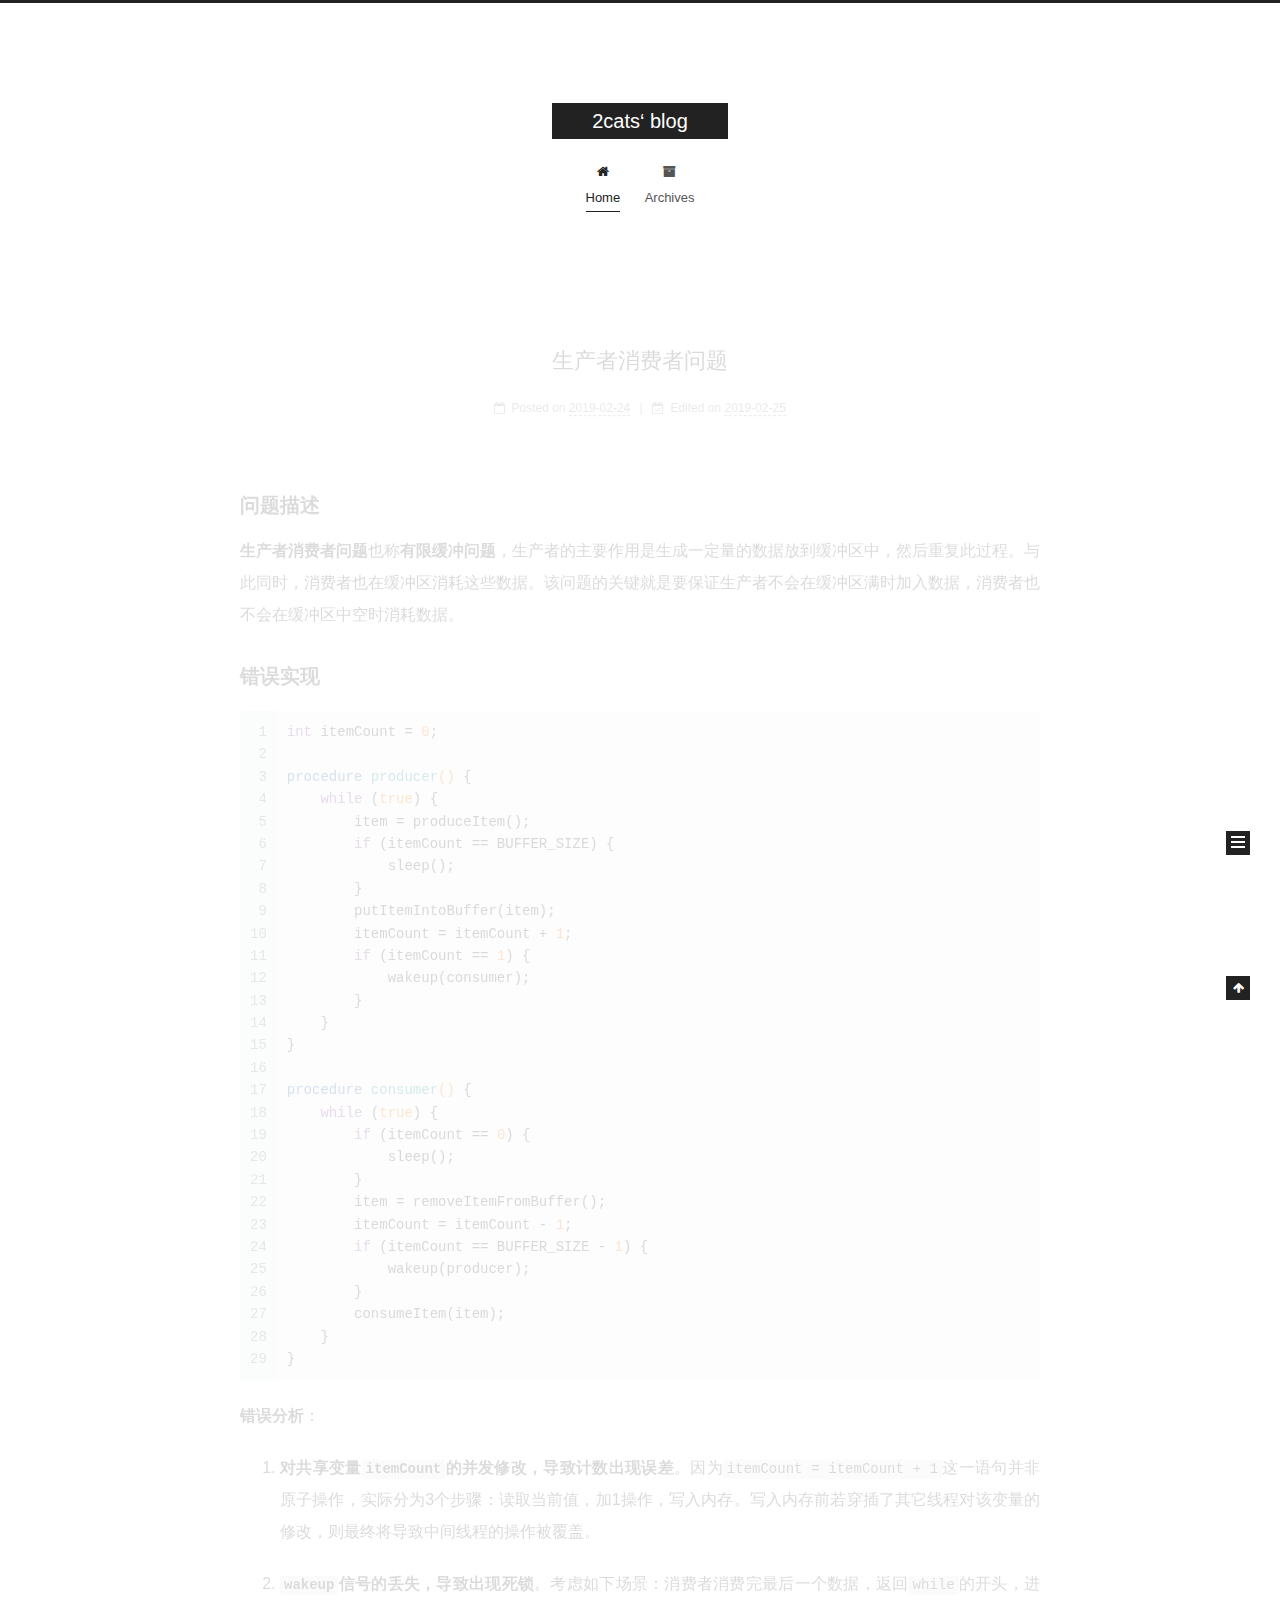
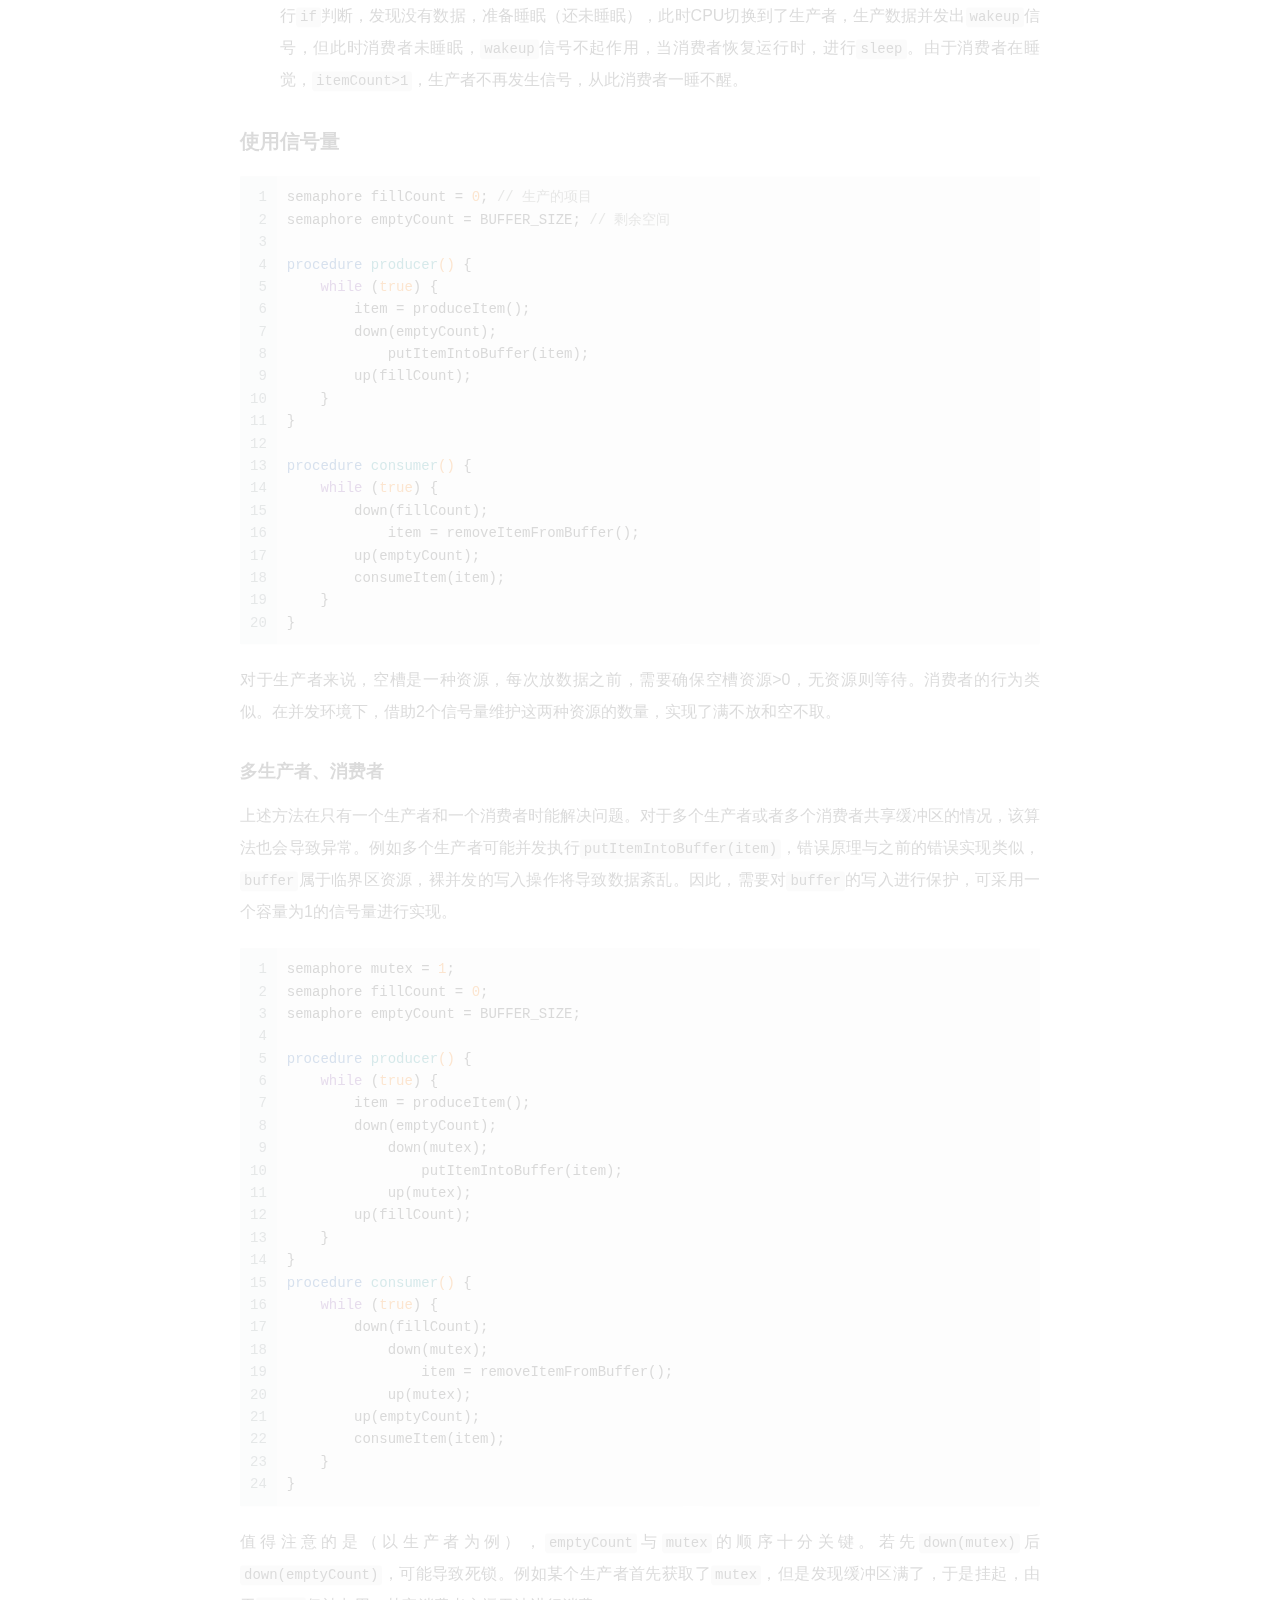
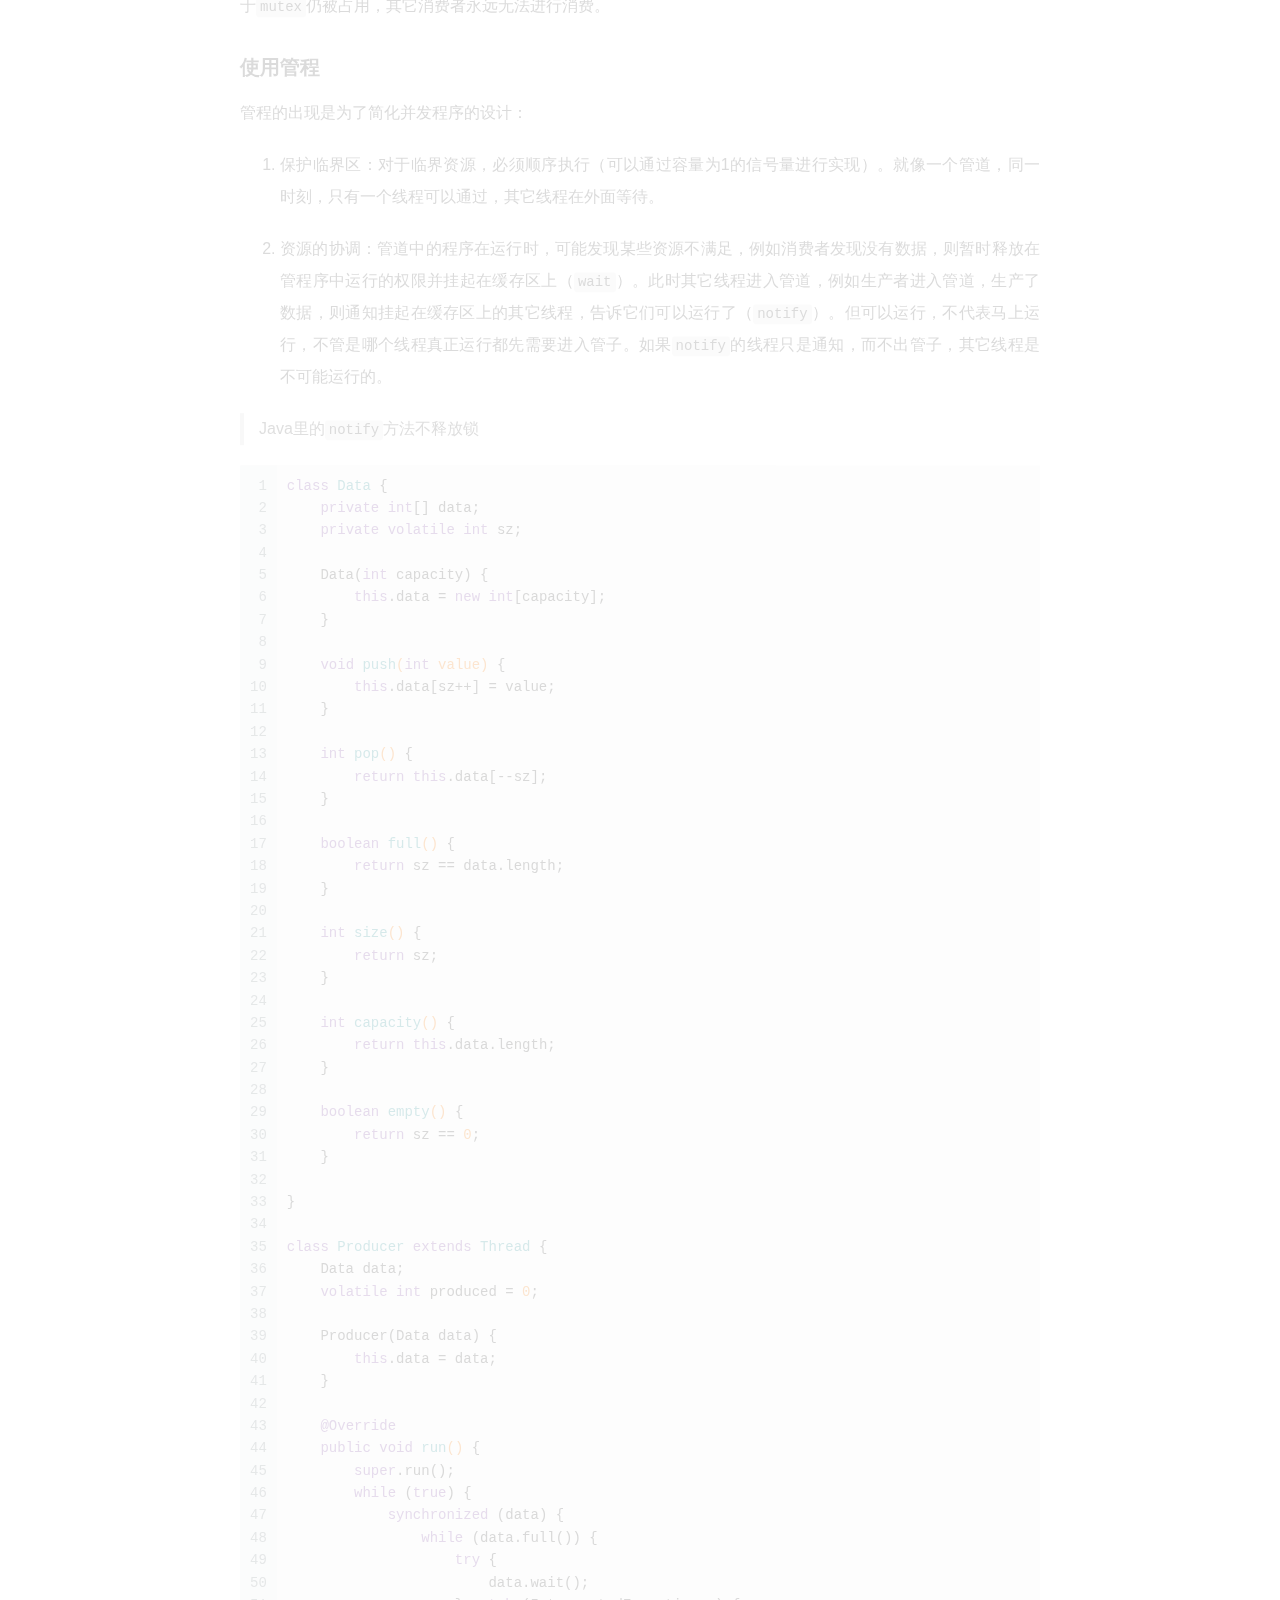
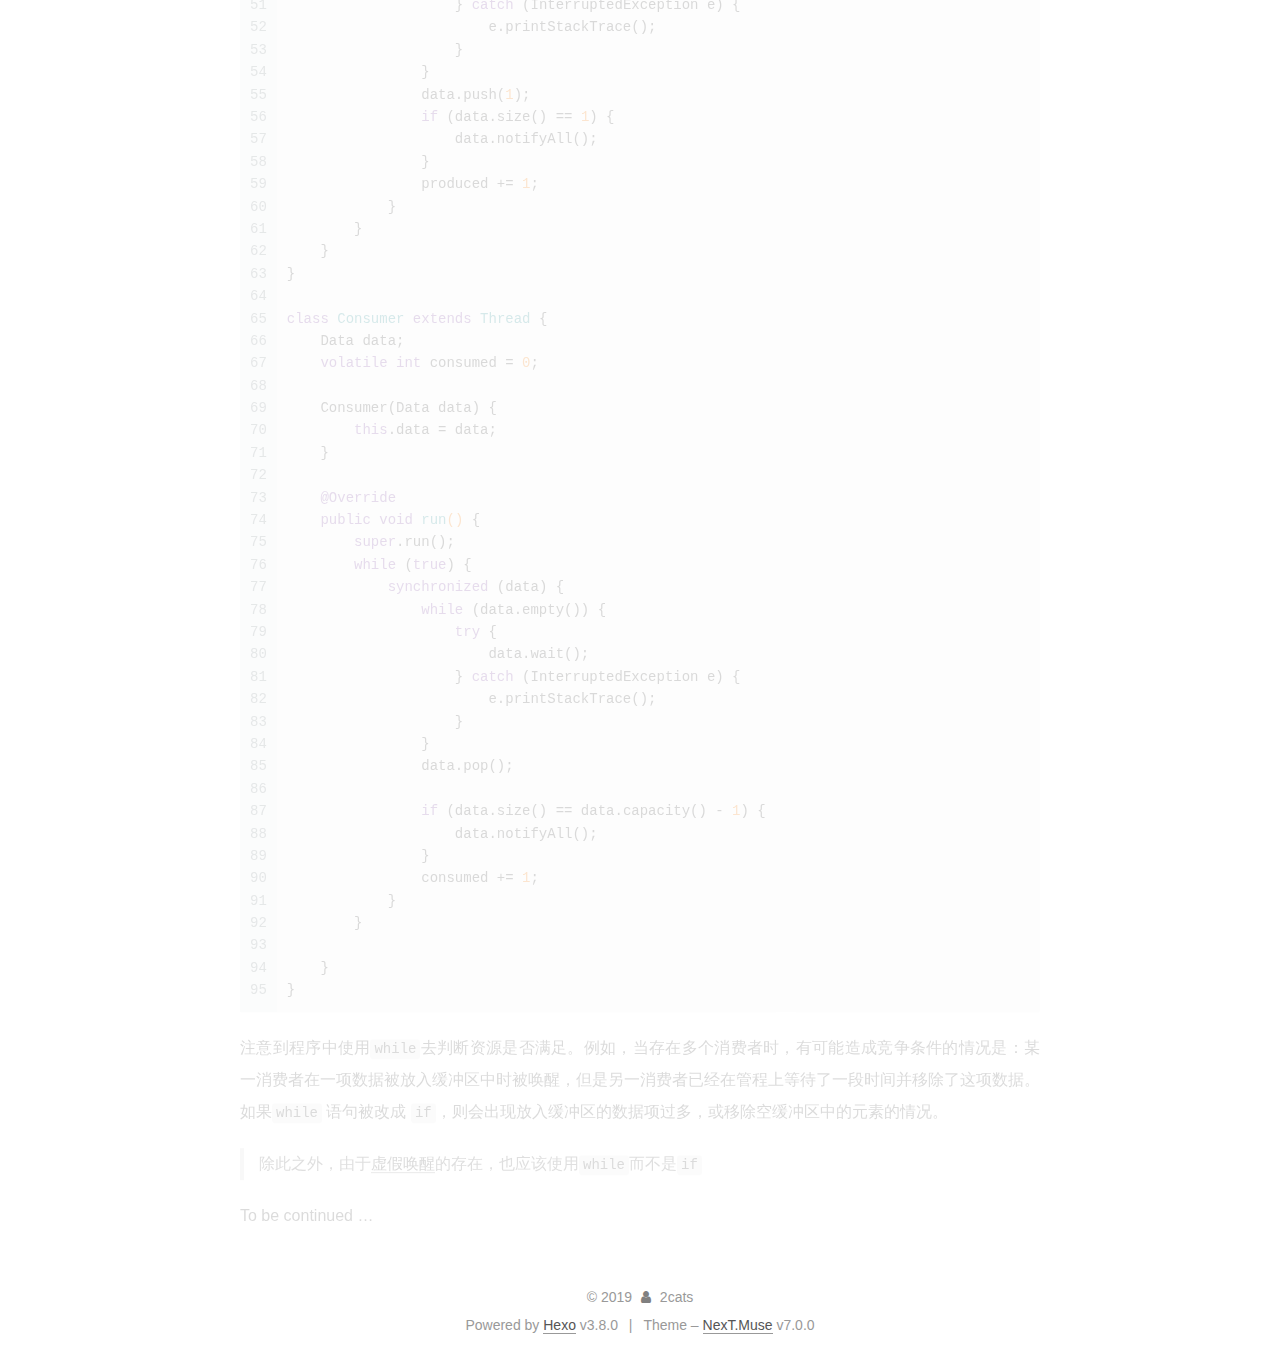
==== commit f44ae0c5: "Site updated: 2019-02-25 00:05:10" ====
--- a/index.html
+++ b/index.html
@@ -347,7 +347,7 @@
                 
                   <span class="post-meta-item-text">Edited on</span>
                 
-                <time title="Modified: 2019-02-25 00:00:48" itemprop="dateModified" datetime="2019-02-25T00:00:48+08:00">2019-02-25</time>
+                <time title="Modified: 2019-02-25 00:04:58" itemprop="dateModified" datetime="2019-02-25T00:04:58+08:00">2019-02-25</time>
               
             
           </span>
@@ -408,7 +408,10 @@
 <p>Java里的<code>notify</code>方法不释放锁</p>
 </blockquote>
 <figure class="highlight java"><table><tr><td class="gutter"><pre><span class="line">1</span><br><span class="line">2</span><br><span class="line">3</span><br><span class="line">4</span><br><span class="line">5</span><br><span class="line">6</span><br><span class="line">7</span><br><span class="line">8</span><br><span class="line">9</span><br><span class="line">10</span><br><span class="line">11</span><br><span class="line">12</span><br><span class="line">13</span><br><span class="line">14</span><br><span class="line">15</span><br><span class="line">16</span><br><span class="line">17</span><br><span class="line">18</span><br><span class="line">19</span><br><span class="line">20</span><br><span class="line">21</span><br><span class="line">22</span><br><span class="line">23</span><br><span class="line">24</span><br><span class="line">25</span><br><span class="line">26</span><br><span class="line">27</span><br><span class="line">28</span><br><span class="line">29</span><br><span class="line">30</span><br><span class="line">31</span><br><span class="line">32</span><br><span class="line">33</span><br><span class="line">34</span><br><span class="line">35</span><br><span class="line">36</span><br><span class="line">37</span><br><span class="line">38</span><br><span class="line">39</span><br><span class="line">40</span><br><span class="line">41</span><br><span class="line">42</span><br><span class="line">43</span><br><span class="line">44</span><br><span class="line">45</span><br><span class="line">46</span><br><span class="line">47</span><br><span class="line">48</span><br><span class="line">49</span><br><span class="line">50</span><br><span class="line">51</span><br><span class="line">52</span><br><span class="line">53</span><br><span class="line">54</span><br><span class="line">55</span><br><span class="line">56</span><br><span class="line">57</span><br><span class="line">58</span><br><span class="line">59</span><br><span class="line">60</span><br><span class="line">61</span><br><span class="line">62</span><br><span class="line">63</span><br><span class="line">64</span><br><span class="line">65</span><br><span class="line">66</span><br><span class="line">67</span><br><span class="line">68</span><br><span class="line">69</span><br><span class="line">70</span><br><span class="line">71</span><br><span class="line">72</span><br><span class="line">73</span><br><span class="line">74</span><br><span class="line">75</span><br><span class="line">76</span><br><span class="line">77</span><br><span class="line">78</span><br><span class="line">79</span><br><span class="line">80</span><br><span class="line">81</span><br><span class="line">82</span><br><span class="line">83</span><br><span class="line">84</span><br><span class="line">85</span><br><span class="line">86</span><br><span class="line">87</span><br><span class="line">88</span><br><span class="line">89</span><br><span class="line">90</span><br><span class="line">91</span><br><span class="line">92</span><br><span class="line">93</span><br><span class="line">94</span><br><span class="line">95</span><br></pre></td><td class="code"><pre><span class="line"><span class="class"><span class="keyword">class</span> <span class="title">Data</span> </span>&#123;</span><br><span class="line">    <span class="keyword">private</span> <span class="keyword">int</span>[] data;</span><br><span class="line">    <span class="keyword">private</span> <span class="keyword">volatile</span> <span class="keyword">int</span> sz;</span><br><span class="line"></span><br><span class="line">    Data(<span class="keyword">int</span> capacity) &#123;</span><br><span class="line">        <span class="keyword">this</span>.data = <span class="keyword">new</span> <span class="keyword">int</span>[capacity];</span><br><span class="line">    &#125;</span><br><span class="line"></span><br><span class="line">    <span class="function"><span class="keyword">void</span> <span class="title">push</span><span class="params">(<span class="keyword">int</span> value)</span> </span>&#123;</span><br><span class="line">        <span class="keyword">this</span>.data[sz++] = value;</span><br><span class="line">    &#125;</span><br><span class="line"></span><br><span class="line">    <span class="function"><span class="keyword">int</span> <span class="title">pop</span><span class="params">()</span> </span>&#123;</span><br><span class="line">        <span class="keyword">return</span> <span class="keyword">this</span>.data[--sz];</span><br><span class="line">    &#125;</span><br><span class="line"></span><br><span class="line">    <span class="function"><span class="keyword">boolean</span> <span class="title">full</span><span class="params">()</span> </span>&#123;</span><br><span class="line">        <span class="keyword">return</span> sz == data.length;</span><br><span class="line">    &#125;</span><br><span class="line"></span><br><span class="line">    <span class="function"><span class="keyword">int</span> <span class="title">size</span><span class="params">()</span> </span>&#123;</span><br><span class="line">        <span class="keyword">return</span> sz;</span><br><span class="line">    &#125;</span><br><span class="line"></span><br><span class="line">    <span class="function"><span class="keyword">int</span> <span class="title">capacity</span><span class="params">()</span> </span>&#123;</span><br><span class="line">        <span class="keyword">return</span> <span class="keyword">this</span>.data.length;</span><br><span class="line">    &#125;</span><br><span class="line"></span><br><span class="line">    <span class="function"><span class="keyword">boolean</span> <span class="title">empty</span><span class="params">()</span> </span>&#123;</span><br><span class="line">        <span class="keyword">return</span> sz == <span class="number">0</span>;</span><br><span class="line">    &#125;</span><br><span class="line"></span><br><span class="line">&#125;</span><br><span class="line"></span><br><span class="line"><span class="class"><span class="keyword">class</span> <span class="title">Producer</span> <span class="keyword">extends</span> <span class="title">Thread</span> </span>&#123;</span><br><span class="line">    Data data;</span><br><span class="line">    <span class="keyword">volatile</span> <span class="keyword">int</span> produced = <span class="number">0</span>;</span><br><span class="line"></span><br><span class="line">    Producer(Data data) &#123;</span><br><span class="line">        <span class="keyword">this</span>.data = data;</span><br><span class="line">    &#125;</span><br><span class="line"></span><br><span class="line">    <span class="meta">@Override</span></span><br><span class="line">    <span class="function"><span class="keyword">public</span> <span class="keyword">void</span> <span class="title">run</span><span class="params">()</span> </span>&#123;</span><br><span class="line">        <span class="keyword">super</span>.run();</span><br><span class="line">        <span class="keyword">while</span> (<span class="keyword">true</span>) &#123;</span><br><span class="line">            <span class="keyword">synchronized</span> (data) &#123;</span><br><span class="line">                <span class="keyword">while</span> (data.full()) &#123;</span><br><span class="line">                    <span class="keyword">try</span> &#123;</span><br><span class="line">                        data.wait();</span><br><span class="line">                    &#125; <span class="keyword">catch</span> (InterruptedException e) &#123;</span><br><span class="line">                        e.printStackTrace();</span><br><span class="line">                    &#125;</span><br><span class="line">                &#125;</span><br><span class="line">                data.push(<span class="number">1</span>);</span><br><span class="line">                <span class="keyword">if</span> (data.size() == <span class="number">1</span>) &#123;</span><br><span class="line">                    data.notifyAll();</span><br><span class="line">                &#125;</span><br><span class="line">                produced += <span class="number">1</span>;</span><br><span class="line">            &#125;</span><br><span class="line">        &#125;</span><br><span class="line">    &#125;</span><br><span class="line">&#125;</span><br><span class="line"></span><br><span class="line"><span class="class"><span class="keyword">class</span> <span class="title">Consumer</span> <span class="keyword">extends</span> <span class="title">Thread</span> </span>&#123;</span><br><span class="line">    Data data;</span><br><span class="line">    <span class="keyword">volatile</span> <span class="keyword">int</span> consumed = <span class="number">0</span>;</span><br><span class="line"></span><br><span class="line">    Consumer(Data data) &#123;</span><br><span class="line">        <span class="keyword">this</span>.data = data;</span><br><span class="line">    &#125;</span><br><span class="line"></span><br><span class="line">    <span class="meta">@Override</span></span><br><span class="line">    <span class="function"><span class="keyword">public</span> <span class="keyword">void</span> <span class="title">run</span><span class="params">()</span> </span>&#123;</span><br><span class="line">        <span class="keyword">super</span>.run();</span><br><span class="line">        <span class="keyword">while</span> (<span class="keyword">true</span>) &#123;</span><br><span class="line">            <span class="keyword">synchronized</span> (data) &#123;</span><br><span class="line">                <span class="keyword">while</span> (data.empty()) &#123;</span><br><span class="line">                    <span class="keyword">try</span> &#123;</span><br><span class="line">                        data.wait();</span><br><span class="line">                    &#125; <span class="keyword">catch</span> (InterruptedException e) &#123;</span><br><span class="line">                        e.printStackTrace();</span><br><span class="line">                    &#125;</span><br><span class="line">                &#125;</span><br><span class="line">                data.pop();</span><br><span class="line"></span><br><span class="line">                <span class="keyword">if</span> (data.size() == data.capacity() - <span class="number">1</span>) &#123;</span><br><span class="line">                    data.notifyAll();</span><br><span class="line">                &#125;</span><br><span class="line">                consumed += <span class="number">1</span>;</span><br><span class="line">            &#125;</span><br><span class="line">        &#125;</span><br><span class="line"></span><br><span class="line">    &#125;</span><br><span class="line">&#125;</span><br></pre></td></tr></table></figure>
-<p>注意到程序中使用<code>while</code>去判断资源是否满足。例如，当存在多个消费者时，有可能造成竞争条件的情况是：某一消费者在一项数据被放入缓冲区中时被唤醒，但是另一消费者已经在管程上等待了一段时间并移除了这项数据。如果 while 语句被改成 if，则会出现放入缓冲区的数据项过多，或移除空缓冲区中的元素的情况。</p>
+<p>注意到程序中使用<code>while</code>去判断资源是否满足。例如，当存在多个消费者时，有可能造成竞争条件的情况是：某一消费者在一项数据被放入缓冲区中时被唤醒，但是另一消费者已经在管程上等待了一段时间并移除了这项数据。如果<code>while</code> 语句被改成 <code>if</code>，则会出现放入缓冲区的数据项过多，或移除空缓冲区中的元素的情况。</p>
+<blockquote>
+<p>除此之外，由于<a href="https://en.wikipedia.org/wiki/Spurious_wakeup" target="_blank" rel="noopener">虚假唤醒</a>的存在，也应该使用<code>while</code>而不是<code>if</code></p>
+</blockquote>
 <p>To be continued …</p>
 
           
--- a/css/main.css
+++ b/css/main.css
@@ -1891,7 +1891,7 @@
   width: 4px;
   height: 4px;
   border-radius: 50%;
-  background: #e706ff;
+  background: #2e7f33;
 }
 .links-of-blogroll {
   font-size: 13px;
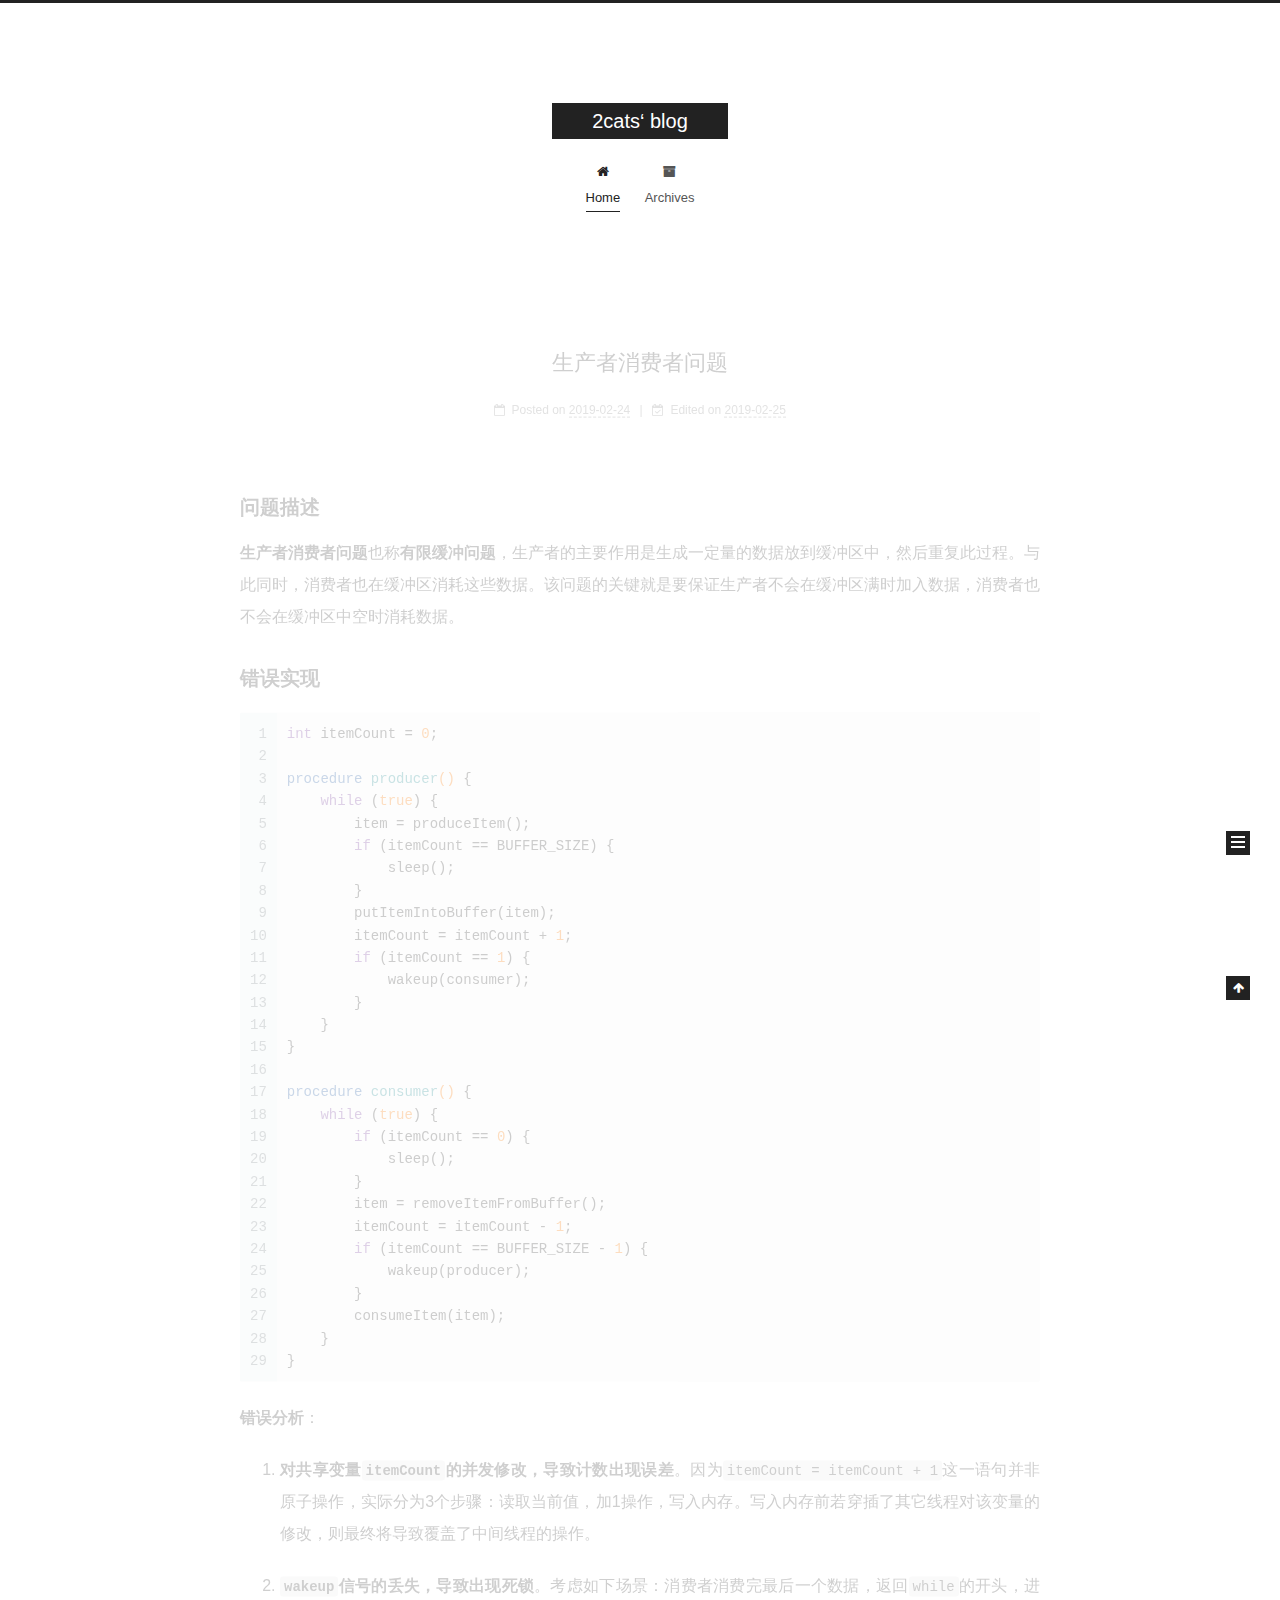
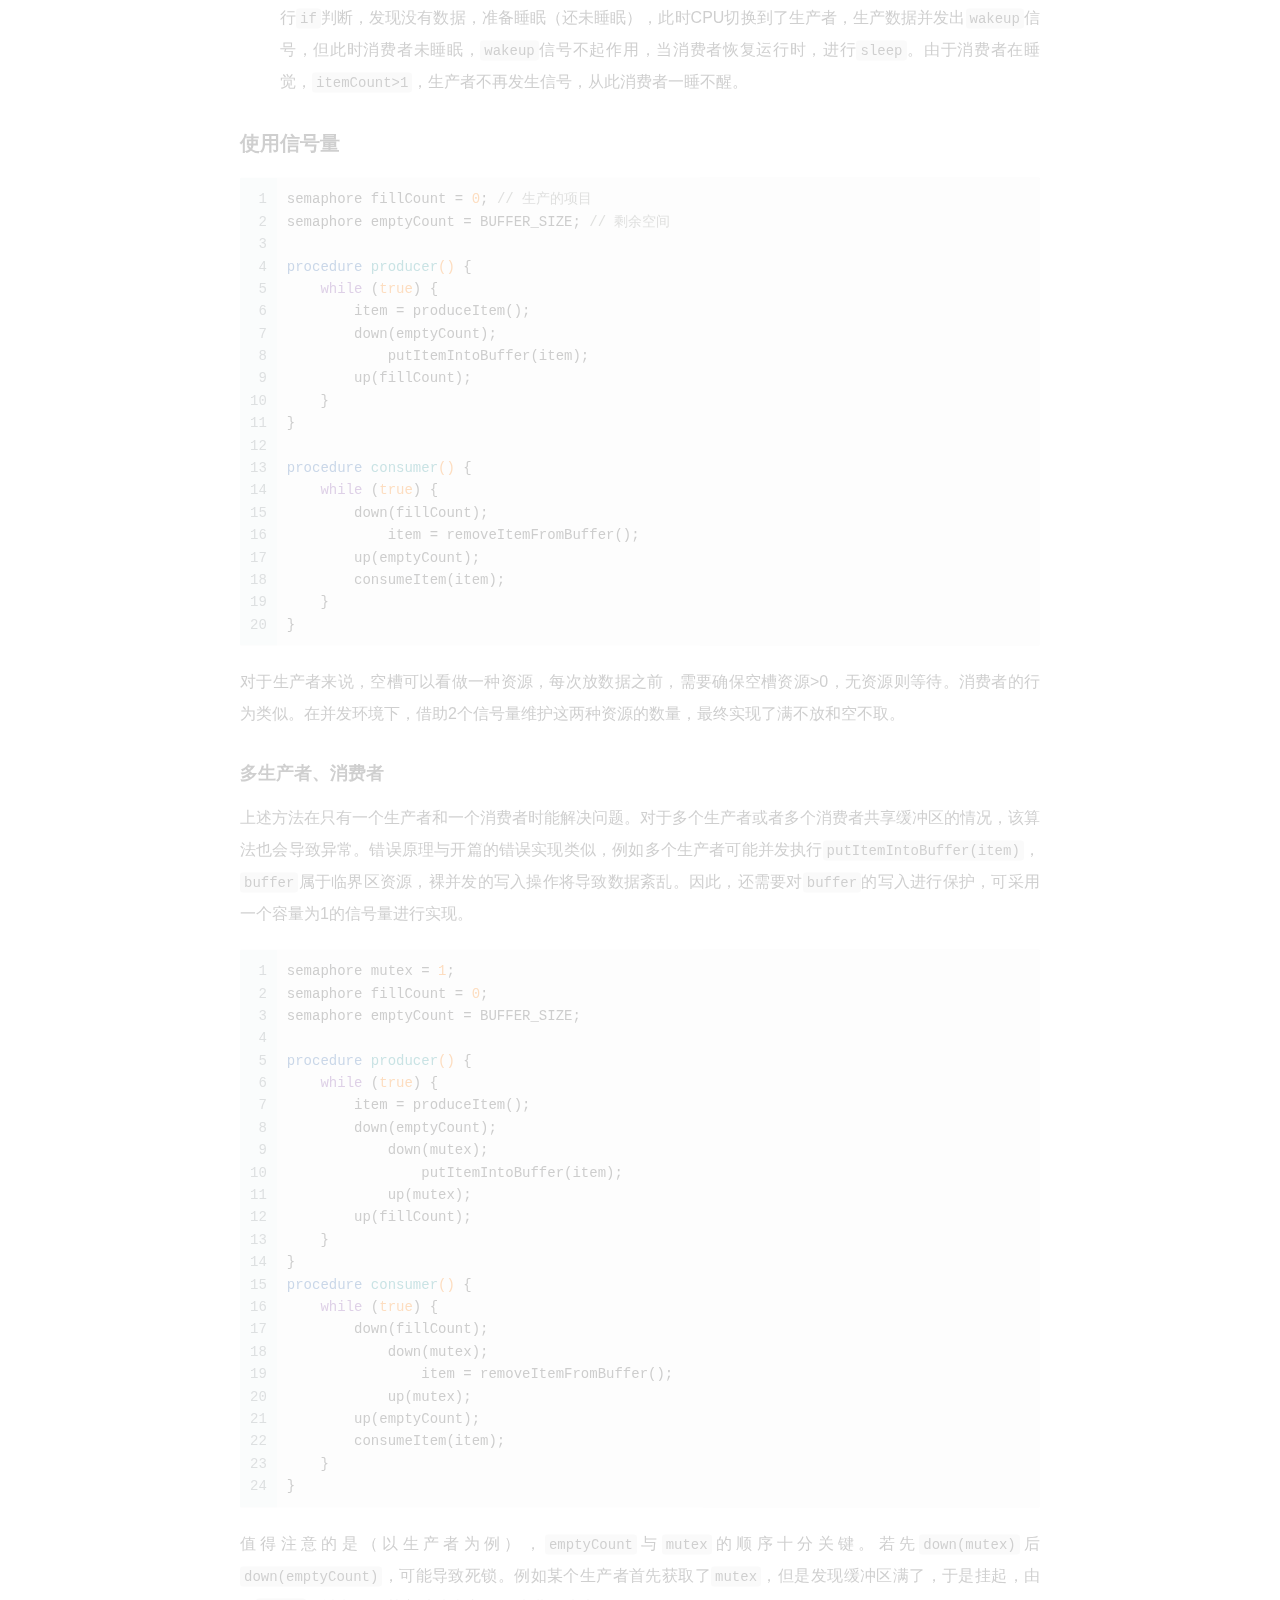
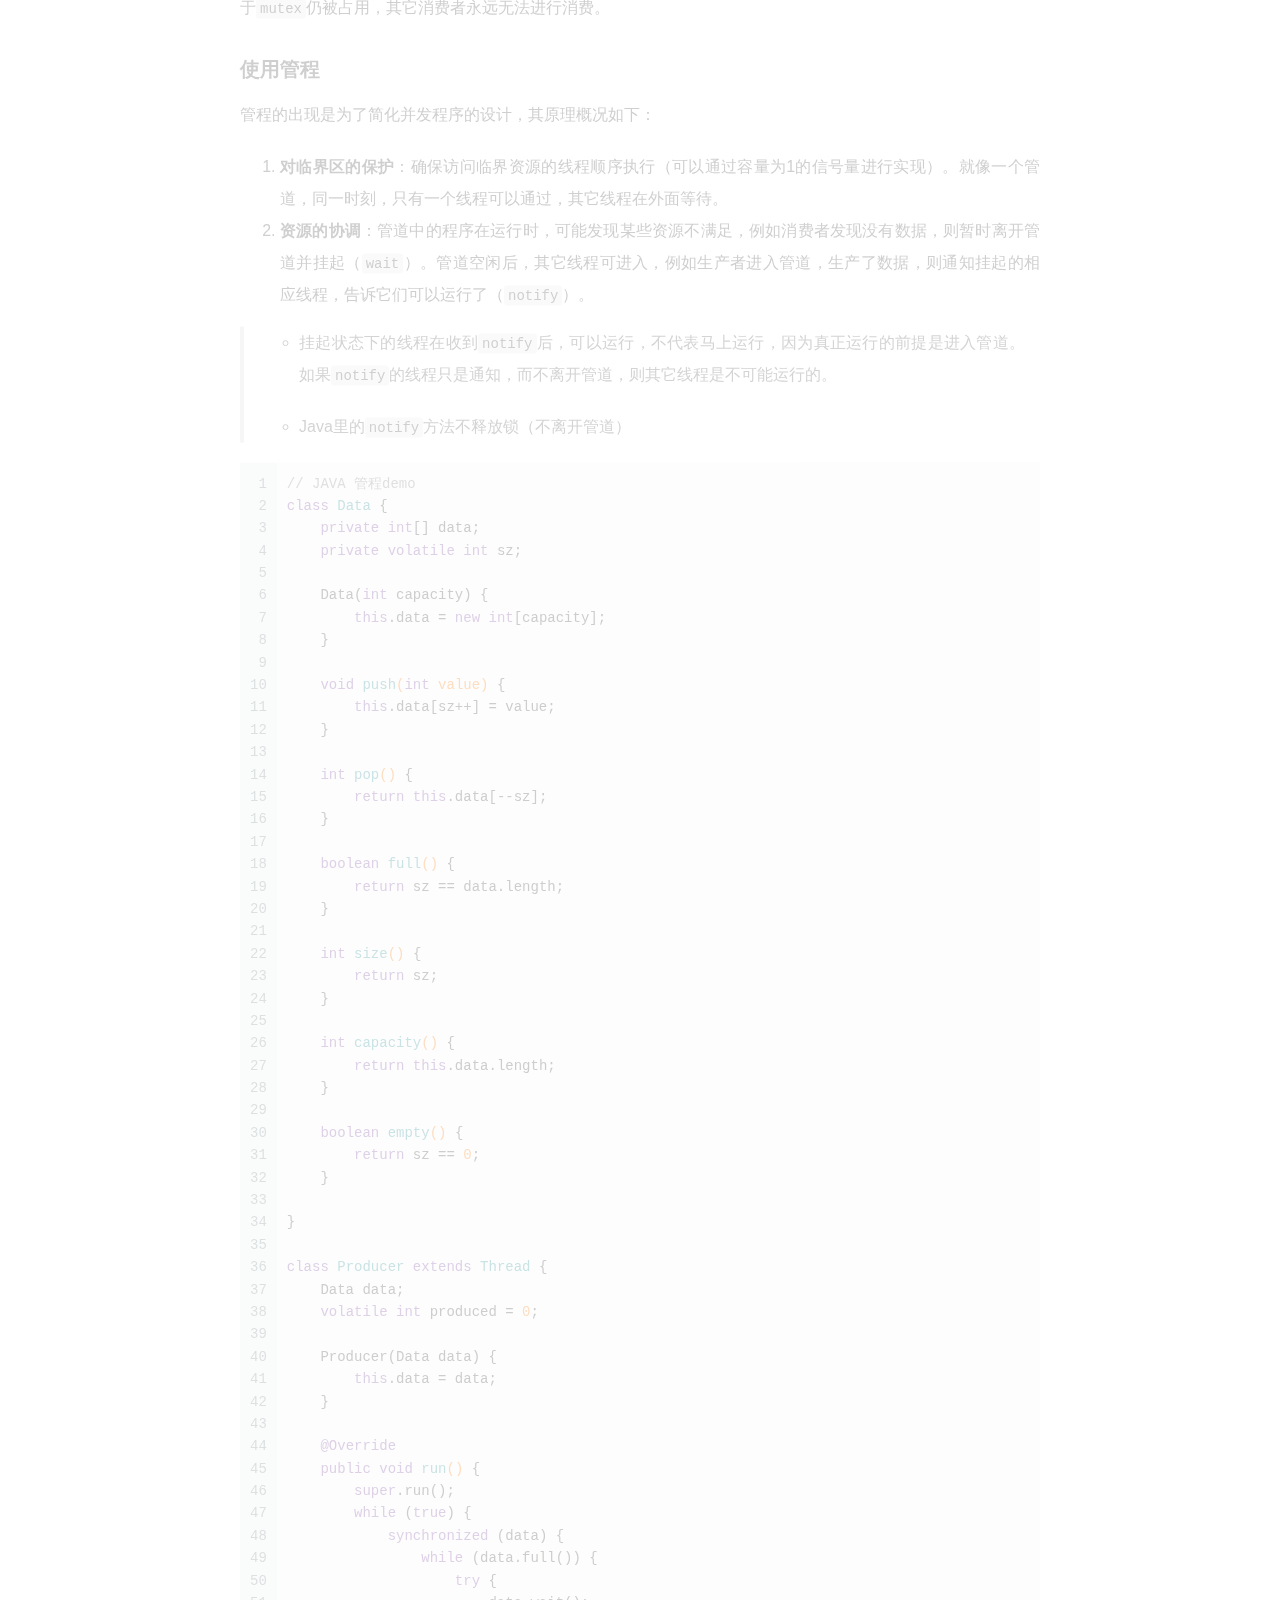
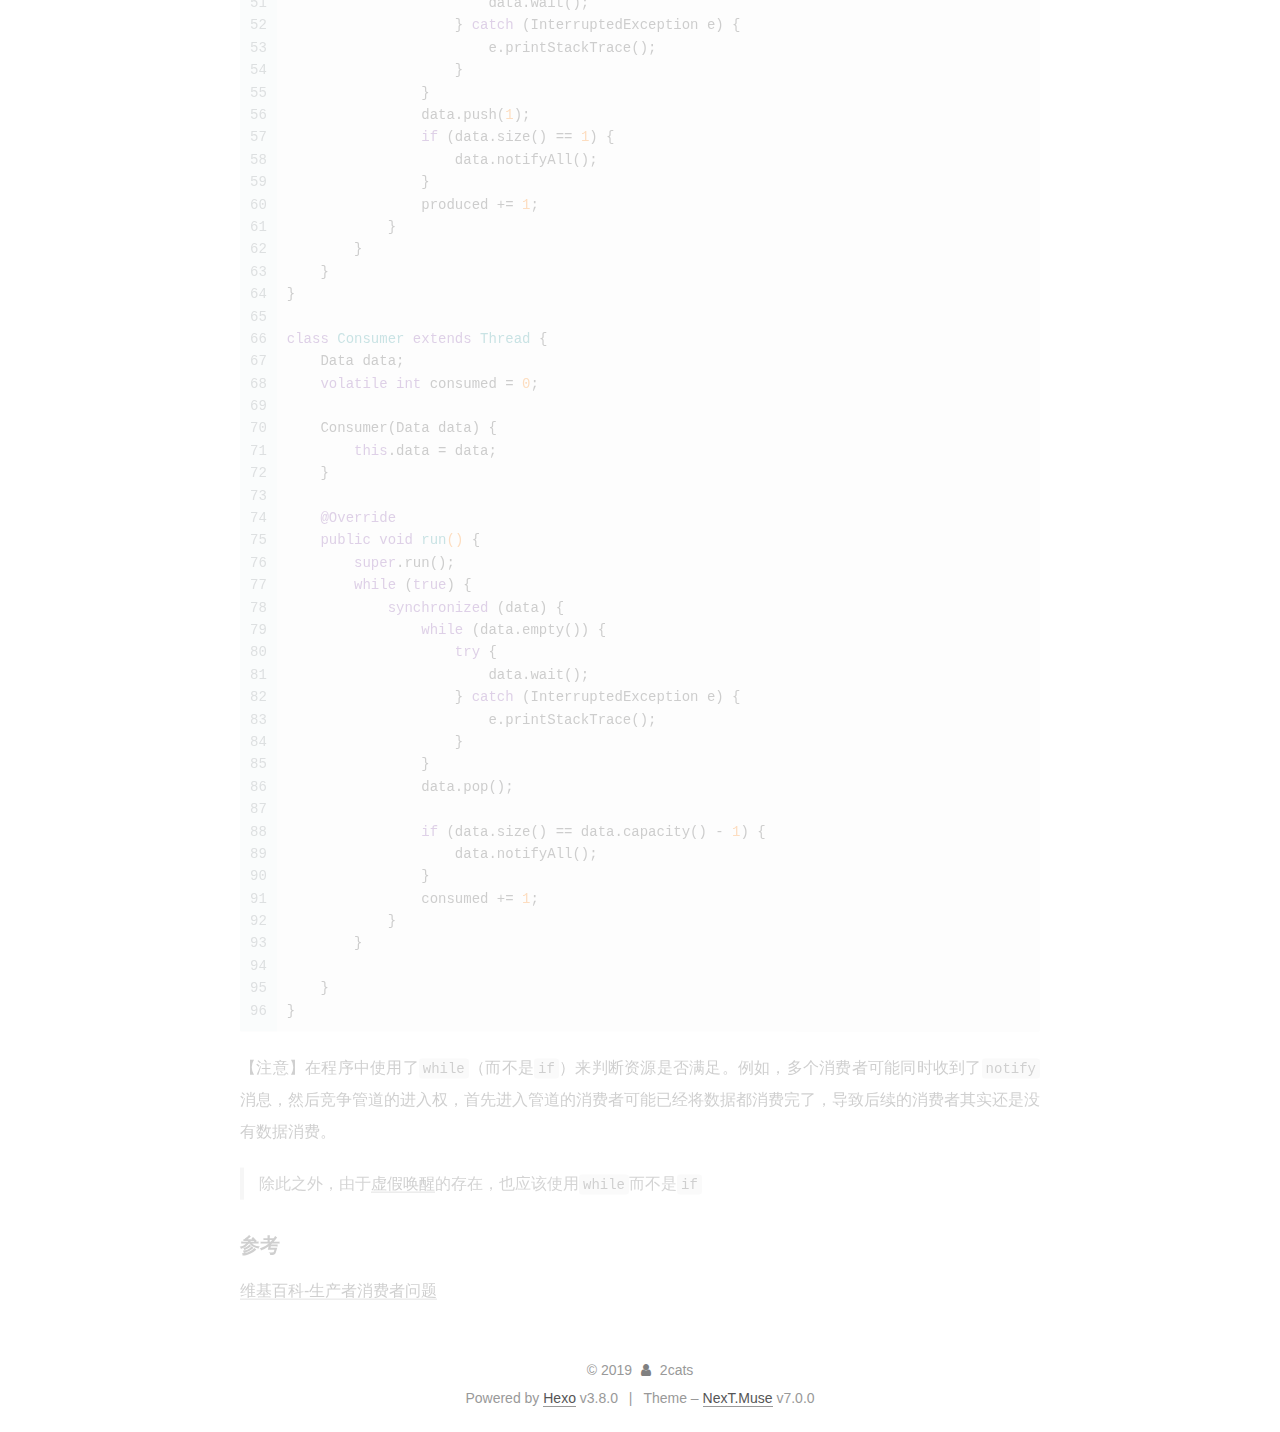
==== commit 3a37cd41: "Site updated: 2019-02-25 21:36:55" ====
--- a/index.html
+++ b/index.html
@@ -347,7 +347,7 @@
                 
                   <span class="post-meta-item-text">Edited on</span>
                 
-                <time title="Modified: 2019-02-25 00:04:58" itemprop="dateModified" datetime="2019-02-25T00:04:58+08:00">2019-02-25</time>
+                <time title="Modified: 2019-02-25 21:36:44" itemprop="dateModified" datetime="2019-02-25T21:36:44+08:00">2019-02-25</time>
               
             
           </span>
@@ -387,32 +387,35 @@
 <h2 id="错误实现"><a href="#错误实现" class="headerlink" title="错误实现"></a>错误实现</h2><figure class="highlight c"><table><tr><td class="gutter"><pre><span class="line">1</span><br><span class="line">2</span><br><span class="line">3</span><br><span class="line">4</span><br><span class="line">5</span><br><span class="line">6</span><br><span class="line">7</span><br><span class="line">8</span><br><span class="line">9</span><br><span class="line">10</span><br><span class="line">11</span><br><span class="line">12</span><br><span class="line">13</span><br><span class="line">14</span><br><span class="line">15</span><br><span class="line">16</span><br><span class="line">17</span><br><span class="line">18</span><br><span class="line">19</span><br><span class="line">20</span><br><span class="line">21</span><br><span class="line">22</span><br><span class="line">23</span><br><span class="line">24</span><br><span class="line">25</span><br><span class="line">26</span><br><span class="line">27</span><br><span class="line">28</span><br><span class="line">29</span><br></pre></td><td class="code"><pre><span class="line"><span class="keyword">int</span> itemCount = <span class="number">0</span>;</span><br><span class="line"></span><br><span class="line"><span class="function">procedure <span class="title">producer</span><span class="params">()</span> </span>&#123;</span><br><span class="line">    <span class="keyword">while</span> (<span class="literal">true</span>) &#123;</span><br><span class="line">        item = produceItem();</span><br><span class="line">        <span class="keyword">if</span> (itemCount == BUFFER_SIZE) &#123;</span><br><span class="line">            sleep();</span><br><span class="line">        &#125;</span><br><span class="line">        putItemIntoBuffer(item);</span><br><span class="line">        itemCount = itemCount + <span class="number">1</span>;</span><br><span class="line">        <span class="keyword">if</span> (itemCount == <span class="number">1</span>) &#123;</span><br><span class="line">            wakeup(consumer);</span><br><span class="line">        &#125;</span><br><span class="line">    &#125;</span><br><span class="line">&#125;</span><br><span class="line"></span><br><span class="line"><span class="function">procedure <span class="title">consumer</span><span class="params">()</span> </span>&#123;</span><br><span class="line">    <span class="keyword">while</span> (<span class="literal">true</span>) &#123;</span><br><span class="line">        <span class="keyword">if</span> (itemCount == <span class="number">0</span>) &#123;</span><br><span class="line">            sleep();</span><br><span class="line">        &#125;</span><br><span class="line">        item = removeItemFromBuffer();</span><br><span class="line">        itemCount = itemCount - <span class="number">1</span>;</span><br><span class="line">        <span class="keyword">if</span> (itemCount == BUFFER_SIZE - <span class="number">1</span>) &#123;</span><br><span class="line">            wakeup(producer);</span><br><span class="line">        &#125;</span><br><span class="line">        consumeItem(item);</span><br><span class="line">    &#125;</span><br><span class="line">&#125;</span><br></pre></td></tr></table></figure>
 <p><strong>错误分析</strong>：</p>
 <ol>
-<li><p><strong>对共享变量<code>itemCount</code>的并发修改，导致计数出现误差</strong>。因为<code>itemCount = itemCount + 1</code>这一语句并非原子操作，实际分为3个步骤：读取当前值，加1操作，写入内存。写入内存前若穿插了其它线程对该变量的修改，则最终将导致中间线程的操作被覆盖。</p>
+<li><p><strong>对共享变量<code>itemCount</code>的并发修改，导致计数出现误差</strong>。因为<code>itemCount = itemCount + 1</code>这一语句并非原子操作，实际分为3个步骤：读取当前值，加1操作，写入内存。写入内存前若穿插了其它线程对该变量的修改，则最终将导致覆盖了中间线程的操作。</p>
 </li>
 <li><p><strong><code>wakeup</code>信号的丢失，导致出现死锁</strong>。考虑如下场景：消费者消费完最后一个数据，返回<code>while</code>的开头，进行<code>if</code>判断，发现没有数据，准备睡眠（还未睡眠），此时CPU切换到了生产者，生产数据并发出<code>wakeup</code>信号，但此时消费者未睡眠，<code>wakeup</code>信号不起作用，当消费者恢复运行时，进行<code>sleep</code>。由于消费者在睡觉，<code>itemCount&gt;1</code>，生产者不再发生信号，从此消费者一睡不醒。</p>
 </li>
 </ol>
 <h2 id="使用信号量"><a href="#使用信号量" class="headerlink" title="使用信号量"></a>使用信号量</h2><figure class="highlight c"><table><tr><td class="gutter"><pre><span class="line">1</span><br><span class="line">2</span><br><span class="line">3</span><br><span class="line">4</span><br><span class="line">5</span><br><span class="line">6</span><br><span class="line">7</span><br><span class="line">8</span><br><span class="line">9</span><br><span class="line">10</span><br><span class="line">11</span><br><span class="line">12</span><br><span class="line">13</span><br><span class="line">14</span><br><span class="line">15</span><br><span class="line">16</span><br><span class="line">17</span><br><span class="line">18</span><br><span class="line">19</span><br><span class="line">20</span><br></pre></td><td class="code"><pre><span class="line">semaphore fillCount = <span class="number">0</span>; <span class="comment">// 生产的项目</span></span><br><span class="line">semaphore emptyCount = BUFFER_SIZE; <span class="comment">// 剩余空间</span></span><br><span class="line"></span><br><span class="line"><span class="function">procedure <span class="title">producer</span><span class="params">()</span> </span>&#123;</span><br><span class="line">    <span class="keyword">while</span> (<span class="literal">true</span>) &#123;</span><br><span class="line">        item = produceItem();</span><br><span class="line">        down(emptyCount);</span><br><span class="line">            putItemIntoBuffer(item);</span><br><span class="line">        up(fillCount);</span><br><span class="line">    &#125;</span><br><span class="line">&#125;</span><br><span class="line"></span><br><span class="line"><span class="function">procedure <span class="title">consumer</span><span class="params">()</span> </span>&#123;</span><br><span class="line">    <span class="keyword">while</span> (<span class="literal">true</span>) &#123;</span><br><span class="line">        down(fillCount);</span><br><span class="line">            item = removeItemFromBuffer();</span><br><span class="line">        up(emptyCount);</span><br><span class="line">        consumeItem(item);</span><br><span class="line">    &#125;</span><br><span class="line">&#125;</span><br></pre></td></tr></table></figure>
-<p>对于生产者来说，空槽是一种资源，每次放数据之前，需要确保空槽资源&gt;0，无资源则等待。消费者的行为类似。在并发环境下，借助2个信号量维护这两种资源的数量，实现了满不放和空不取。</p>
-<h3 id="多生产者、消费者"><a href="#多生产者、消费者" class="headerlink" title="多生产者、消费者"></a>多生产者、消费者</h3><p>上述方法在只有一个生产者和一个消费者时能解决问题。对于多个生产者或者多个消费者共享缓冲区的情况，该算法也会导致异常。例如多个生产者可能并发执行<code>putItemIntoBuffer(item)</code>，错误原理与之前的错误实现类似，<code>buffer</code>属于临界区资源，裸并发的写入操作将导致数据紊乱。因此，需要对<code>buffer</code>的写入进行保护，可采用一个容量为1的信号量进行实现。</p>
+<p>对于生产者来说，空槽可以看做一种资源，每次放数据之前，需要确保空槽资源&gt;0，无资源则等待。消费者的行为类似。在并发环境下，借助2个信号量维护这两种资源的数量，最终实现了满不放和空不取。</p>
+<h3 id="多生产者、消费者"><a href="#多生产者、消费者" class="headerlink" title="多生产者、消费者"></a>多生产者、消费者</h3><p>上述方法在只有一个生产者和一个消费者时能解决问题。对于多个生产者或者多个消费者共享缓冲区的情况，该算法也会导致异常。错误原理与开篇的错误实现类似，例如多个生产者可能并发执行<code>putItemIntoBuffer(item)</code>，<code>buffer</code>属于临界区资源，裸并发的写入操作将导致数据紊乱。因此，还需要对<code>buffer</code>的写入进行保护，可采用一个容量为1的信号量进行实现。</p>
 <figure class="highlight c"><table><tr><td class="gutter"><pre><span class="line">1</span><br><span class="line">2</span><br><span class="line">3</span><br><span class="line">4</span><br><span class="line">5</span><br><span class="line">6</span><br><span class="line">7</span><br><span class="line">8</span><br><span class="line">9</span><br><span class="line">10</span><br><span class="line">11</span><br><span class="line">12</span><br><span class="line">13</span><br><span class="line">14</span><br><span class="line">15</span><br><span class="line">16</span><br><span class="line">17</span><br><span class="line">18</span><br><span class="line">19</span><br><span class="line">20</span><br><span class="line">21</span><br><span class="line">22</span><br><span class="line">23</span><br><span class="line">24</span><br></pre></td><td class="code"><pre><span class="line">semaphore mutex = <span class="number">1</span>;</span><br><span class="line">semaphore fillCount = <span class="number">0</span>;</span><br><span class="line">semaphore emptyCount = BUFFER_SIZE;</span><br><span class="line"></span><br><span class="line"><span class="function">procedure <span class="title">producer</span><span class="params">()</span> </span>&#123;</span><br><span class="line">    <span class="keyword">while</span> (<span class="literal">true</span>) &#123;</span><br><span class="line">        item = produceItem();</span><br><span class="line">        down(emptyCount);</span><br><span class="line">            down(mutex);</span><br><span class="line">                putItemIntoBuffer(item);</span><br><span class="line">            up(mutex);</span><br><span class="line">        up(fillCount);</span><br><span class="line">    &#125;</span><br><span class="line">&#125;</span><br><span class="line"><span class="function">procedure <span class="title">consumer</span><span class="params">()</span> </span>&#123;</span><br><span class="line">    <span class="keyword">while</span> (<span class="literal">true</span>) &#123;</span><br><span class="line">        down(fillCount);</span><br><span class="line">            down(mutex);</span><br><span class="line">                item = removeItemFromBuffer();</span><br><span class="line">            up(mutex);</span><br><span class="line">        up(emptyCount);</span><br><span class="line">        consumeItem(item);</span><br><span class="line">    &#125;</span><br><span class="line">&#125;</span><br></pre></td></tr></table></figure>
 <p>值得注意的是（以生产者为例），<code>emptyCount</code>与<code>mutex</code>的顺序十分关键。若先<code>down(mutex)</code>后<code>down(emptyCount)</code>，可能导致死锁。例如某个生产者首先获取了<code>mutex</code>，但是发现缓冲区满了，于是挂起，由于<code>mutex</code>仍被占用，其它消费者永远无法进行消费。</p>
-<h2 id="使用管程"><a href="#使用管程" class="headerlink" title="使用管程"></a>使用管程</h2><p>管程的出现是为了简化并发程序的设计：</p>
+<h2 id="使用管程"><a href="#使用管程" class="headerlink" title="使用管程"></a>使用管程</h2><p>管程的出现是为了简化并发程序的设计，其原理概况如下：</p>
 <ol>
-<li><p>保护临界区：对于临界资源，必须顺序执行（可以通过容量为1的信号量进行实现）。就像一个管道，同一时刻，只有一个线程可以通过，其它线程在外面等待。</p>
-</li>
-<li><p>资源的协调：管道中的程序在运行时，可能发现某些资源不满足，例如消费者发现没有数据，则暂时释放在管程序中运行的权限并挂起在缓存区上（<code>wait</code>）。此时其它线程进入管道，例如生产者进入管道，生产了数据，则通知挂起在缓存区上的其它线程，告诉它们可以运行了（<code>notify</code>）。但可以运行，不代表马上运行，不管是哪个线程真正运行都先需要进入管子。如果<code>notify</code>的线程只是通知，而不出管子，其它线程是不可能运行的。</p>
-</li>
+<li><strong>对临界区的保护</strong>：确保访问临界资源的线程顺序执行（可以通过容量为1的信号量进行实现）。就像一个管道，同一时刻，只有一个线程可以通过，其它线程在外面等待。</li>
+<li><strong>资源的协调</strong>：管道中的程序在运行时，可能发现某些资源不满足，例如消费者发现没有数据，则暂时离开管道并挂起（<code>wait</code>）。管道空闲后，其它线程可进入，例如生产者进入管道，生产了数据，则通知挂起的相应线程，告诉它们可以运行了（<code>notify</code>）。</li>
 </ol>
 <blockquote>
-<p>Java里的<code>notify</code>方法不释放锁</p>
+<ul>
+<li><p>挂起状态下的线程在收到<code>notify</code>后，可以运行，不代表马上运行，因为真正运行的前提是进入管道。如果<code>notify</code>的线程只是通知，而不离开管道，则其它线程是不可能运行的。</p>
+</li>
+<li><p>Java里的<code>notify</code>方法不释放锁（不离开管道）</p>
+</li>
+</ul>
 </blockquote>
-<figure class="highlight java"><table><tr><td class="gutter"><pre><span class="line">1</span><br><span class="line">2</span><br><span class="line">3</span><br><span class="line">4</span><br><span class="line">5</span><br><span class="line">6</span><br><span class="line">7</span><br><span class="line">8</span><br><span class="line">9</span><br><span class="line">10</span><br><span class="line">11</span><br><span class="line">12</span><br><span class="line">13</span><br><span class="line">14</span><br><span class="line">15</span><br><span class="line">16</span><br><span class="line">17</span><br><span class="line">18</span><br><span class="line">19</span><br><span class="line">20</span><br><span class="line">21</span><br><span class="line">22</span><br><span class="line">23</span><br><span class="line">24</span><br><span class="line">25</span><br><span class="line">26</span><br><span class="line">27</span><br><span class="line">28</span><br><span class="line">29</span><br><span class="line">30</span><br><span class="line">31</span><br><span class="line">32</span><br><span class="line">33</span><br><span class="line">34</span><br><span class="line">35</span><br><span class="line">36</span><br><span class="line">37</span><br><span class="line">38</span><br><span class="line">39</span><br><span class="line">40</span><br><span class="line">41</span><br><span class="line">42</span><br><span class="line">43</span><br><span class="line">44</span><br><span class="line">45</span><br><span class="line">46</span><br><span class="line">47</span><br><span class="line">48</span><br><span class="line">49</span><br><span class="line">50</span><br><span class="line">51</span><br><span class="line">52</span><br><span class="line">53</span><br><span class="line">54</span><br><span class="line">55</span><br><span class="line">56</span><br><span class="line">57</span><br><span class="line">58</span><br><span class="line">59</span><br><span class="line">60</span><br><span class="line">61</span><br><span class="line">62</span><br><span class="line">63</span><br><span class="line">64</span><br><span class="line">65</span><br><span class="line">66</span><br><span class="line">67</span><br><span class="line">68</span><br><span class="line">69</span><br><span class="line">70</span><br><span class="line">71</span><br><span class="line">72</span><br><span class="line">73</span><br><span class="line">74</span><br><span class="line">75</span><br><span class="line">76</span><br><span class="line">77</span><br><span class="line">78</span><br><span class="line">79</span><br><span class="line">80</span><br><span class="line">81</span><br><span class="line">82</span><br><span class="line">83</span><br><span class="line">84</span><br><span class="line">85</span><br><span class="line">86</span><br><span class="line">87</span><br><span class="line">88</span><br><span class="line">89</span><br><span class="line">90</span><br><span class="line">91</span><br><span class="line">92</span><br><span class="line">93</span><br><span class="line">94</span><br><span class="line">95</span><br></pre></td><td class="code"><pre><span class="line"><span class="class"><span class="keyword">class</span> <span class="title">Data</span> </span>&#123;</span><br><span class="line">    <span class="keyword">private</span> <span class="keyword">int</span>[] data;</span><br><span class="line">    <span class="keyword">private</span> <span class="keyword">volatile</span> <span class="keyword">int</span> sz;</span><br><span class="line"></span><br><span class="line">    Data(<span class="keyword">int</span> capacity) &#123;</span><br><span class="line">        <span class="keyword">this</span>.data = <span class="keyword">new</span> <span class="keyword">int</span>[capacity];</span><br><span class="line">    &#125;</span><br><span class="line"></span><br><span class="line">    <span class="function"><span class="keyword">void</span> <span class="title">push</span><span class="params">(<span class="keyword">int</span> value)</span> </span>&#123;</span><br><span class="line">        <span class="keyword">this</span>.data[sz++] = value;</span><br><span class="line">    &#125;</span><br><span class="line"></span><br><span class="line">    <span class="function"><span class="keyword">int</span> <span class="title">pop</span><span class="params">()</span> </span>&#123;</span><br><span class="line">        <span class="keyword">return</span> <span class="keyword">this</span>.data[--sz];</span><br><span class="line">    &#125;</span><br><span class="line"></span><br><span class="line">    <span class="function"><span class="keyword">boolean</span> <span class="title">full</span><span class="params">()</span> </span>&#123;</span><br><span class="line">        <span class="keyword">return</span> sz == data.length;</span><br><span class="line">    &#125;</span><br><span class="line"></span><br><span class="line">    <span class="function"><span class="keyword">int</span> <span class="title">size</span><span class="params">()</span> </span>&#123;</span><br><span class="line">        <span class="keyword">return</span> sz;</span><br><span class="line">    &#125;</span><br><span class="line"></span><br><span class="line">    <span class="function"><span class="keyword">int</span> <span class="title">capacity</span><span class="params">()</span> </span>&#123;</span><br><span class="line">        <span class="keyword">return</span> <span class="keyword">this</span>.data.length;</span><br><span class="line">    &#125;</span><br><span class="line"></span><br><span class="line">    <span class="function"><span class="keyword">boolean</span> <span class="title">empty</span><span class="params">()</span> </span>&#123;</span><br><span class="line">        <span class="keyword">return</span> sz == <span class="number">0</span>;</span><br><span class="line">    &#125;</span><br><span class="line"></span><br><span class="line">&#125;</span><br><span class="line"></span><br><span class="line"><span class="class"><span class="keyword">class</span> <span class="title">Producer</span> <span class="keyword">extends</span> <span class="title">Thread</span> </span>&#123;</span><br><span class="line">    Data data;</span><br><span class="line">    <span class="keyword">volatile</span> <span class="keyword">int</span> produced = <span class="number">0</span>;</span><br><span class="line"></span><br><span class="line">    Producer(Data data) &#123;</span><br><span class="line">        <span class="keyword">this</span>.data = data;</span><br><span class="line">    &#125;</span><br><span class="line"></span><br><span class="line">    <span class="meta">@Override</span></span><br><span class="line">    <span class="function"><span class="keyword">public</span> <span class="keyword">void</span> <span class="title">run</span><span class="params">()</span> </span>&#123;</span><br><span class="line">        <span class="keyword">super</span>.run();</span><br><span class="line">        <span class="keyword">while</span> (<span class="keyword">true</span>) &#123;</span><br><span class="line">            <span class="keyword">synchronized</span> (data) &#123;</span><br><span class="line">                <span class="keyword">while</span> (data.full()) &#123;</span><br><span class="line">                    <span class="keyword">try</span> &#123;</span><br><span class="line">                        data.wait();</span><br><span class="line">                    &#125; <span class="keyword">catch</span> (InterruptedException e) &#123;</span><br><span class="line">                        e.printStackTrace();</span><br><span class="line">                    &#125;</span><br><span class="line">                &#125;</span><br><span class="line">                data.push(<span class="number">1</span>);</span><br><span class="line">                <span class="keyword">if</span> (data.size() == <span class="number">1</span>) &#123;</span><br><span class="line">                    data.notifyAll();</span><br><span class="line">                &#125;</span><br><span class="line">                produced += <span class="number">1</span>;</span><br><span class="line">            &#125;</span><br><span class="line">        &#125;</span><br><span class="line">    &#125;</span><br><span class="line">&#125;</span><br><span class="line"></span><br><span class="line"><span class="class"><span class="keyword">class</span> <span class="title">Consumer</span> <span class="keyword">extends</span> <span class="title">Thread</span> </span>&#123;</span><br><span class="line">    Data data;</span><br><span class="line">    <span class="keyword">volatile</span> <span class="keyword">int</span> consumed = <span class="number">0</span>;</span><br><span class="line"></span><br><span class="line">    Consumer(Data data) &#123;</span><br><span class="line">        <span class="keyword">this</span>.data = data;</span><br><span class="line">    &#125;</span><br><span class="line"></span><br><span class="line">    <span class="meta">@Override</span></span><br><span class="line">    <span class="function"><span class="keyword">public</span> <span class="keyword">void</span> <span class="title">run</span><span class="params">()</span> </span>&#123;</span><br><span class="line">        <span class="keyword">super</span>.run();</span><br><span class="line">        <span class="keyword">while</span> (<span class="keyword">true</span>) &#123;</span><br><span class="line">            <span class="keyword">synchronized</span> (data) &#123;</span><br><span class="line">                <span class="keyword">while</span> (data.empty()) &#123;</span><br><span class="line">                    <span class="keyword">try</span> &#123;</span><br><span class="line">                        data.wait();</span><br><span class="line">                    &#125; <span class="keyword">catch</span> (InterruptedException e) &#123;</span><br><span class="line">                        e.printStackTrace();</span><br><span class="line">                    &#125;</span><br><span class="line">                &#125;</span><br><span class="line">                data.pop();</span><br><span class="line"></span><br><span class="line">                <span class="keyword">if</span> (data.size() == data.capacity() - <span class="number">1</span>) &#123;</span><br><span class="line">                    data.notifyAll();</span><br><span class="line">                &#125;</span><br><span class="line">                consumed += <span class="number">1</span>;</span><br><span class="line">            &#125;</span><br><span class="line">        &#125;</span><br><span class="line"></span><br><span class="line">    &#125;</span><br><span class="line">&#125;</span><br></pre></td></tr></table></figure>
-<p>注意到程序中使用<code>while</code>去判断资源是否满足。例如，当存在多个消费者时，有可能造成竞争条件的情况是：某一消费者在一项数据被放入缓冲区中时被唤醒，但是另一消费者已经在管程上等待了一段时间并移除了这项数据。如果<code>while</code> 语句被改成 <code>if</code>，则会出现放入缓冲区的数据项过多，或移除空缓冲区中的元素的情况。</p>
+<figure class="highlight java"><table><tr><td class="gutter"><pre><span class="line">1</span><br><span class="line">2</span><br><span class="line">3</span><br><span class="line">4</span><br><span class="line">5</span><br><span class="line">6</span><br><span class="line">7</span><br><span class="line">8</span><br><span class="line">9</span><br><span class="line">10</span><br><span class="line">11</span><br><span class="line">12</span><br><span class="line">13</span><br><span class="line">14</span><br><span class="line">15</span><br><span class="line">16</span><br><span class="line">17</span><br><span class="line">18</span><br><span class="line">19</span><br><span class="line">20</span><br><span class="line">21</span><br><span class="line">22</span><br><span class="line">23</span><br><span class="line">24</span><br><span class="line">25</span><br><span class="line">26</span><br><span class="line">27</span><br><span class="line">28</span><br><span class="line">29</span><br><span class="line">30</span><br><span class="line">31</span><br><span class="line">32</span><br><span class="line">33</span><br><span class="line">34</span><br><span class="line">35</span><br><span class="line">36</span><br><span class="line">37</span><br><span class="line">38</span><br><span class="line">39</span><br><span class="line">40</span><br><span class="line">41</span><br><span class="line">42</span><br><span class="line">43</span><br><span class="line">44</span><br><span class="line">45</span><br><span class="line">46</span><br><span class="line">47</span><br><span class="line">48</span><br><span class="line">49</span><br><span class="line">50</span><br><span class="line">51</span><br><span class="line">52</span><br><span class="line">53</span><br><span class="line">54</span><br><span class="line">55</span><br><span class="line">56</span><br><span class="line">57</span><br><span class="line">58</span><br><span class="line">59</span><br><span class="line">60</span><br><span class="line">61</span><br><span class="line">62</span><br><span class="line">63</span><br><span class="line">64</span><br><span class="line">65</span><br><span class="line">66</span><br><span class="line">67</span><br><span class="line">68</span><br><span class="line">69</span><br><span class="line">70</span><br><span class="line">71</span><br><span class="line">72</span><br><span class="line">73</span><br><span class="line">74</span><br><span class="line">75</span><br><span class="line">76</span><br><span class="line">77</span><br><span class="line">78</span><br><span class="line">79</span><br><span class="line">80</span><br><span class="line">81</span><br><span class="line">82</span><br><span class="line">83</span><br><span class="line">84</span><br><span class="line">85</span><br><span class="line">86</span><br><span class="line">87</span><br><span class="line">88</span><br><span class="line">89</span><br><span class="line">90</span><br><span class="line">91</span><br><span class="line">92</span><br><span class="line">93</span><br><span class="line">94</span><br><span class="line">95</span><br><span class="line">96</span><br></pre></td><td class="code"><pre><span class="line"><span class="comment">// JAVA 管程demo</span></span><br><span class="line"><span class="class"><span class="keyword">class</span> <span class="title">Data</span> </span>&#123;</span><br><span class="line">    <span class="keyword">private</span> <span class="keyword">int</span>[] data;</span><br><span class="line">    <span class="keyword">private</span> <span class="keyword">volatile</span> <span class="keyword">int</span> sz;</span><br><span class="line"></span><br><span class="line">    Data(<span class="keyword">int</span> capacity) &#123;</span><br><span class="line">        <span class="keyword">this</span>.data = <span class="keyword">new</span> <span class="keyword">int</span>[capacity];</span><br><span class="line">    &#125;</span><br><span class="line"></span><br><span class="line">    <span class="function"><span class="keyword">void</span> <span class="title">push</span><span class="params">(<span class="keyword">int</span> value)</span> </span>&#123;</span><br><span class="line">        <span class="keyword">this</span>.data[sz++] = value;</span><br><span class="line">    &#125;</span><br><span class="line"></span><br><span class="line">    <span class="function"><span class="keyword">int</span> <span class="title">pop</span><span class="params">()</span> </span>&#123;</span><br><span class="line">        <span class="keyword">return</span> <span class="keyword">this</span>.data[--sz];</span><br><span class="line">    &#125;</span><br><span class="line"></span><br><span class="line">    <span class="function"><span class="keyword">boolean</span> <span class="title">full</span><span class="params">()</span> </span>&#123;</span><br><span class="line">        <span class="keyword">return</span> sz == data.length;</span><br><span class="line">    &#125;</span><br><span class="line"></span><br><span class="line">    <span class="function"><span class="keyword">int</span> <span class="title">size</span><span class="params">()</span> </span>&#123;</span><br><span class="line">        <span class="keyword">return</span> sz;</span><br><span class="line">    &#125;</span><br><span class="line"></span><br><span class="line">    <span class="function"><span class="keyword">int</span> <span class="title">capacity</span><span class="params">()</span> </span>&#123;</span><br><span class="line">        <span class="keyword">return</span> <span class="keyword">this</span>.data.length;</span><br><span class="line">    &#125;</span><br><span class="line"></span><br><span class="line">    <span class="function"><span class="keyword">boolean</span> <span class="title">empty</span><span class="params">()</span> </span>&#123;</span><br><span class="line">        <span class="keyword">return</span> sz == <span class="number">0</span>;</span><br><span class="line">    &#125;</span><br><span class="line"></span><br><span class="line">&#125;</span><br><span class="line"></span><br><span class="line"><span class="class"><span class="keyword">class</span> <span class="title">Producer</span> <span class="keyword">extends</span> <span class="title">Thread</span> </span>&#123;</span><br><span class="line">    Data data;</span><br><span class="line">    <span class="keyword">volatile</span> <span class="keyword">int</span> produced = <span class="number">0</span>;</span><br><span class="line"></span><br><span class="line">    Producer(Data data) &#123;</span><br><span class="line">        <span class="keyword">this</span>.data = data;</span><br><span class="line">    &#125;</span><br><span class="line"></span><br><span class="line">    <span class="meta">@Override</span></span><br><span class="line">    <span class="function"><span class="keyword">public</span> <span class="keyword">void</span> <span class="title">run</span><span class="params">()</span> </span>&#123;</span><br><span class="line">        <span class="keyword">super</span>.run();</span><br><span class="line">        <span class="keyword">while</span> (<span class="keyword">true</span>) &#123;</span><br><span class="line">            <span class="keyword">synchronized</span> (data) &#123;</span><br><span class="line">                <span class="keyword">while</span> (data.full()) &#123;</span><br><span class="line">                    <span class="keyword">try</span> &#123;</span><br><span class="line">                        data.wait();</span><br><span class="line">                    &#125; <span class="keyword">catch</span> (InterruptedException e) &#123;</span><br><span class="line">                        e.printStackTrace();</span><br><span class="line">                    &#125;</span><br><span class="line">                &#125;</span><br><span class="line">                data.push(<span class="number">1</span>);</span><br><span class="line">                <span class="keyword">if</span> (data.size() == <span class="number">1</span>) &#123;</span><br><span class="line">                    data.notifyAll();</span><br><span class="line">                &#125;</span><br><span class="line">                produced += <span class="number">1</span>;</span><br><span class="line">            &#125;</span><br><span class="line">        &#125;</span><br><span class="line">    &#125;</span><br><span class="line">&#125;</span><br><span class="line"></span><br><span class="line"><span class="class"><span class="keyword">class</span> <span class="title">Consumer</span> <span class="keyword">extends</span> <span class="title">Thread</span> </span>&#123;</span><br><span class="line">    Data data;</span><br><span class="line">    <span class="keyword">volatile</span> <span class="keyword">int</span> consumed = <span class="number">0</span>;</span><br><span class="line"></span><br><span class="line">    Consumer(Data data) &#123;</span><br><span class="line">        <span class="keyword">this</span>.data = data;</span><br><span class="line">    &#125;</span><br><span class="line"></span><br><span class="line">    <span class="meta">@Override</span></span><br><span class="line">    <span class="function"><span class="keyword">public</span> <span class="keyword">void</span> <span class="title">run</span><span class="params">()</span> </span>&#123;</span><br><span class="line">        <span class="keyword">super</span>.run();</span><br><span class="line">        <span class="keyword">while</span> (<span class="keyword">true</span>) &#123;</span><br><span class="line">            <span class="keyword">synchronized</span> (data) &#123;</span><br><span class="line">                <span class="keyword">while</span> (data.empty()) &#123;</span><br><span class="line">                    <span class="keyword">try</span> &#123;</span><br><span class="line">                        data.wait();</span><br><span class="line">                    &#125; <span class="keyword">catch</span> (InterruptedException e) &#123;</span><br><span class="line">                        e.printStackTrace();</span><br><span class="line">                    &#125;</span><br><span class="line">                &#125;</span><br><span class="line">                data.pop();</span><br><span class="line"></span><br><span class="line">                <span class="keyword">if</span> (data.size() == data.capacity() - <span class="number">1</span>) &#123;</span><br><span class="line">                    data.notifyAll();</span><br><span class="line">                &#125;</span><br><span class="line">                consumed += <span class="number">1</span>;</span><br><span class="line">            &#125;</span><br><span class="line">        &#125;</span><br><span class="line"></span><br><span class="line">    &#125;</span><br><span class="line">&#125;</span><br></pre></td></tr></table></figure>
+<p>【注意】在程序中使用了<code>while</code>（而不是<code>if</code>）来判断资源是否满足。例如，多个消费者可能同时收到了<code>notify</code>消息，然后竞争管道的进入权，首先进入管道的消费者可能已经将数据都消费完了，导致后续的消费者其实还是没有数据消费。</p>
 <blockquote>
 <p>除此之外，由于<a href="https://en.wikipedia.org/wiki/Spurious_wakeup" target="_blank" rel="noopener">虚假唤醒</a>的存在，也应该使用<code>while</code>而不是<code>if</code></p>
 </blockquote>
-<p>To be continued …</p>
+<h2 id="参考"><a href="#参考" class="headerlink" title="参考"></a>参考</h2><p><a href="https://zh.wikipedia.org/zh-hans/%E7%94%9F%E4%BA%A7%E8%80%85%E6%B6%88%E8%B4%B9%E8%80%85%E9%97%AE%E9%A2%98" target="_blank" rel="noopener">维基百科-生产者消费者问题</a></p>
 
           
         
--- a/css/main.css
+++ b/css/main.css
@@ -1891,7 +1891,7 @@
   width: 4px;
   height: 4px;
   border-radius: 50%;
-  background: #2e7f33;
+  background: #12cdff;
 }
 .links-of-blogroll {
   font-size: 13px;
@@ -2149,6 +2149,19 @@
     -o-transform: scale(1.1);
     transform: scale(1.1);
   }
+}
+#gitment-display-button {
+  display: inline-block;
+  padding: 0 15px;
+  color: #0a9caf;
+  cursor: pointer;
+  font-size: 14px;
+  border: 1px solid #0a9caf;
+  border-radius: 4px;
+}
+#gitment-display-button:hover {
+  color: #fff;
+  background: #0a9caf;
 }
 .local-search-pop-overlay {
   position: fixed;
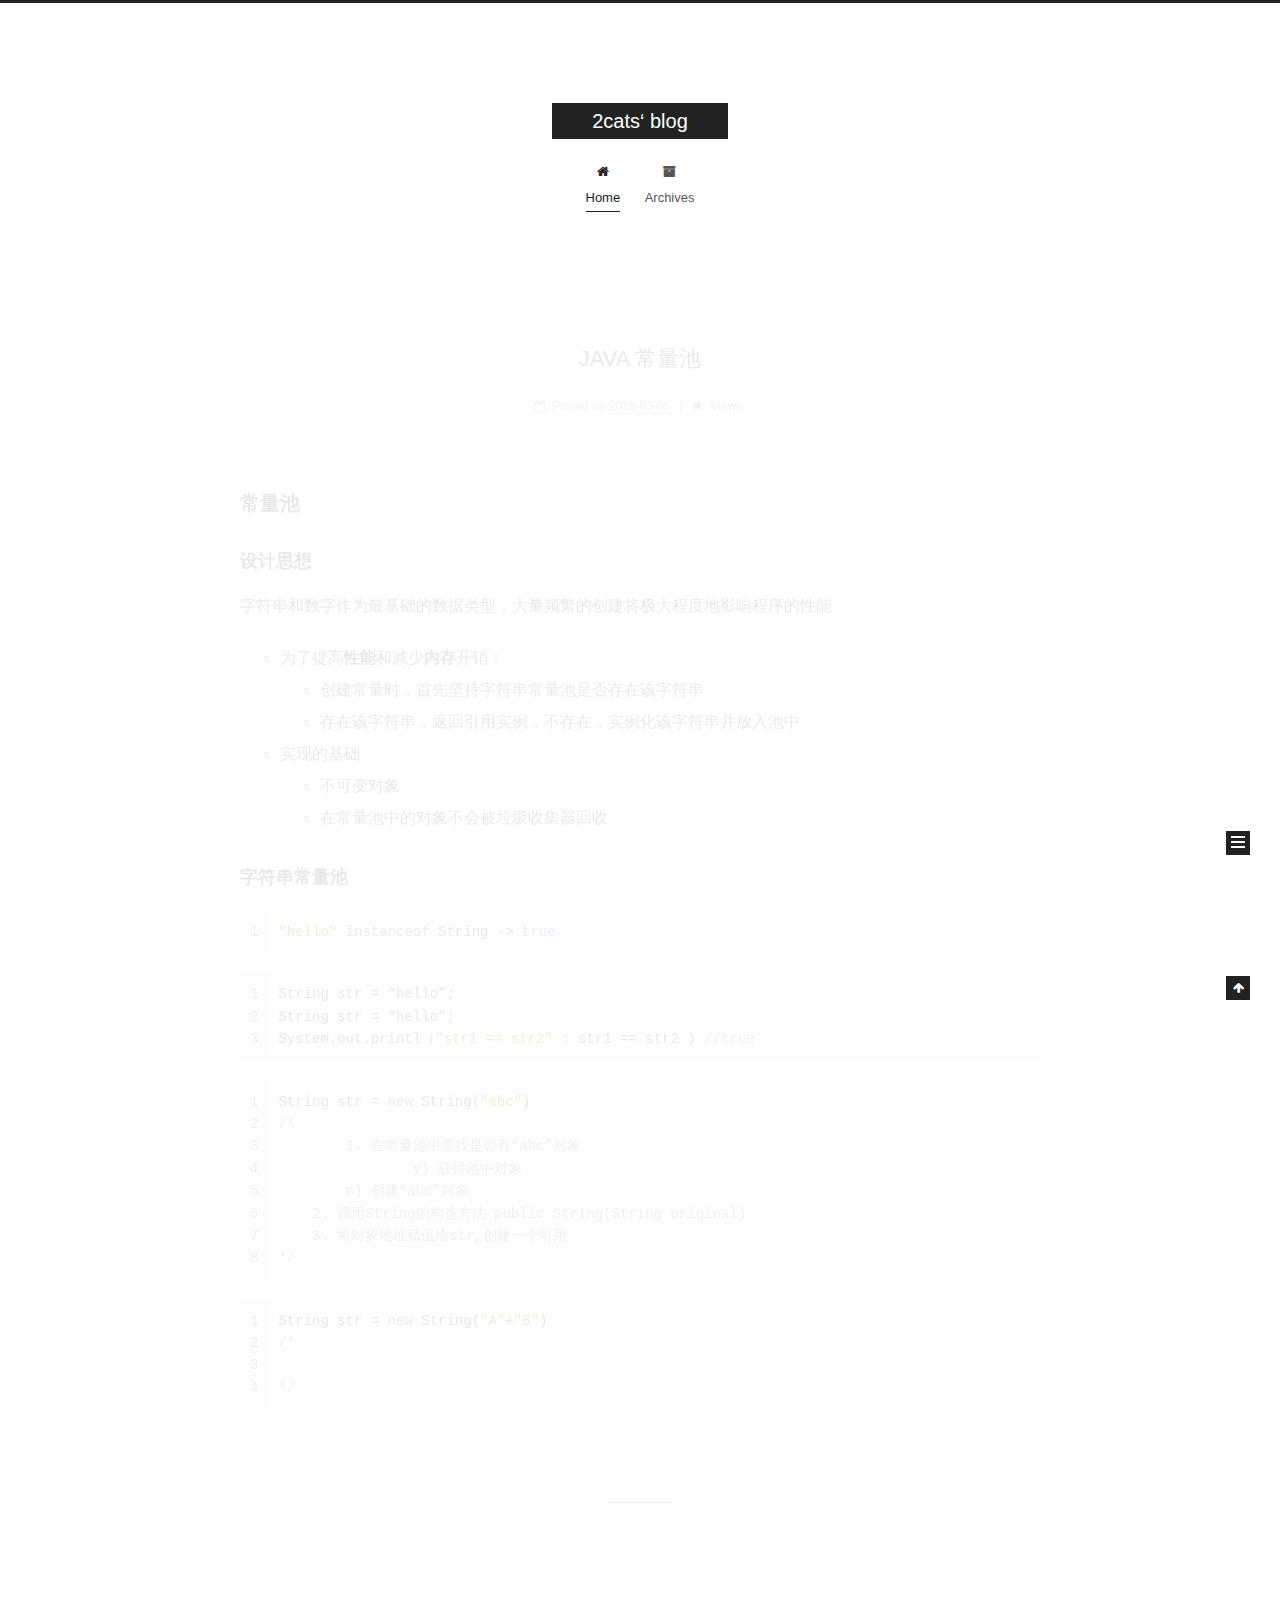
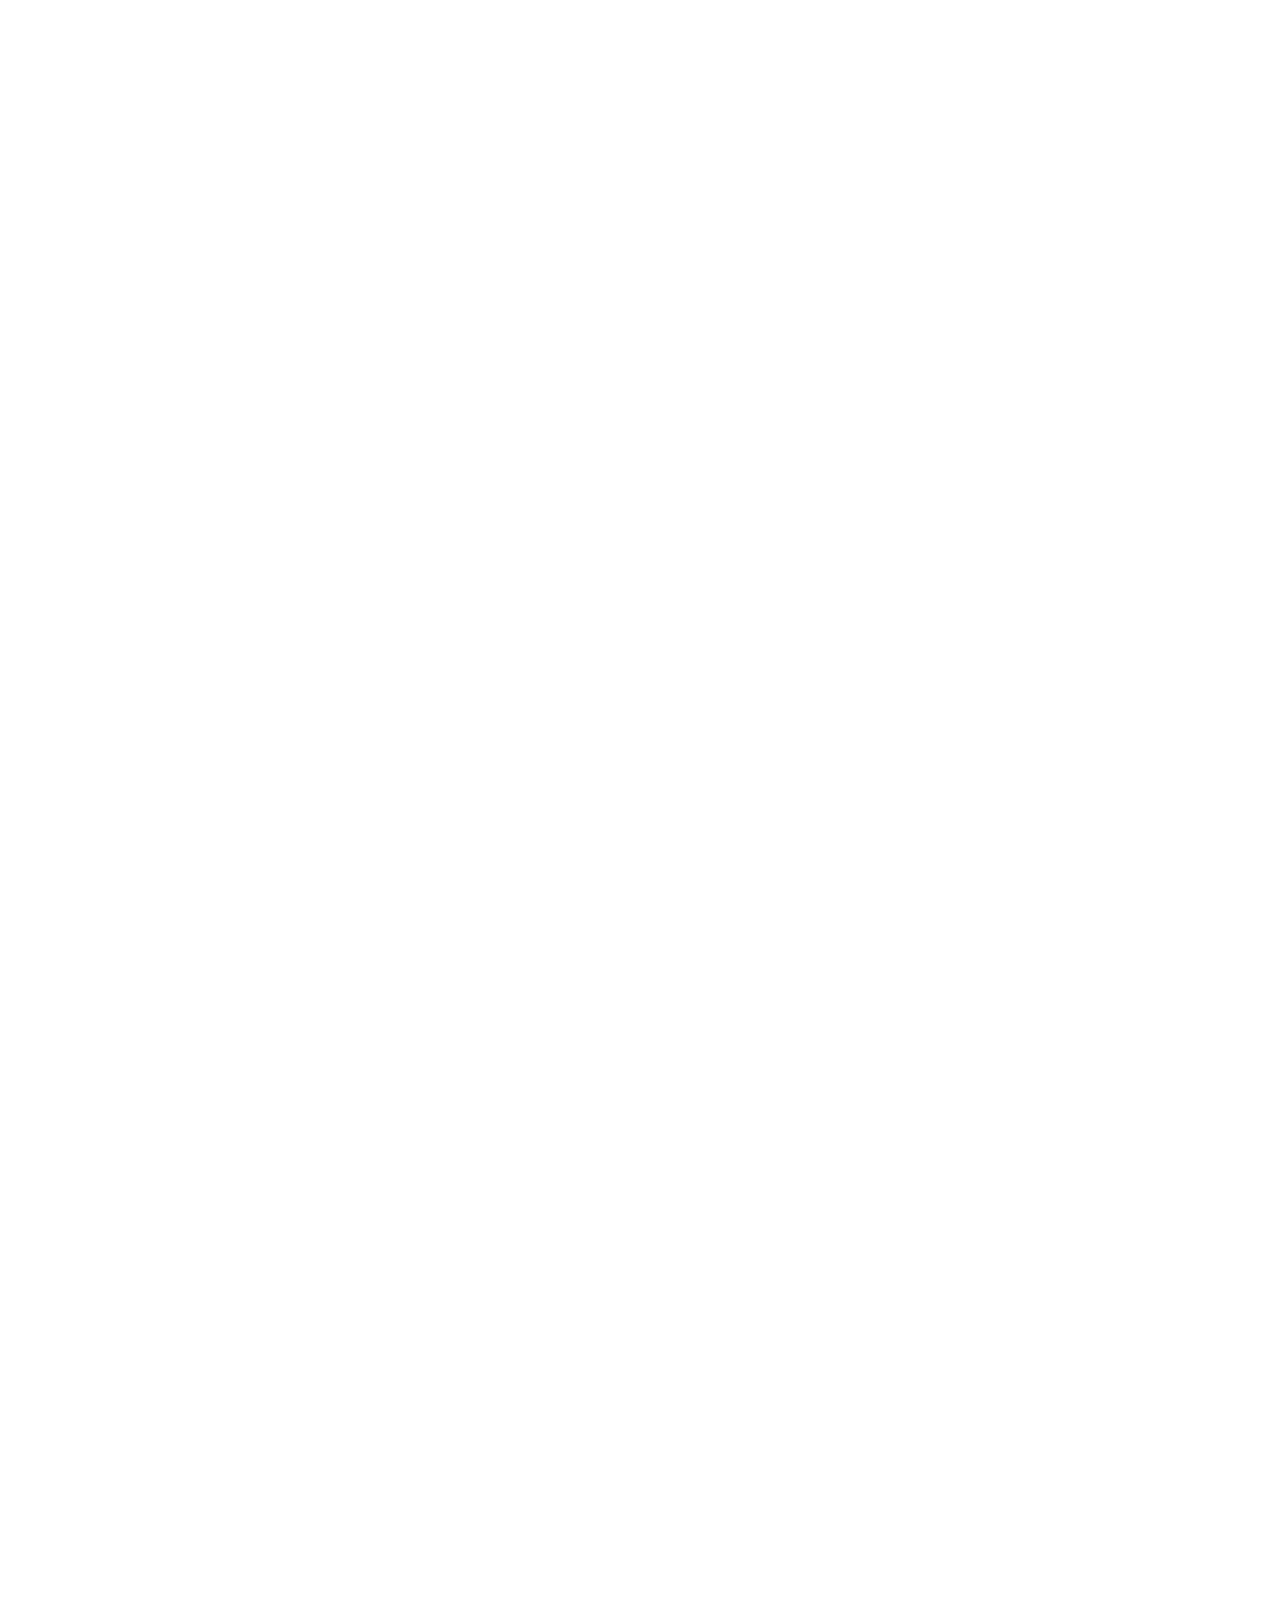
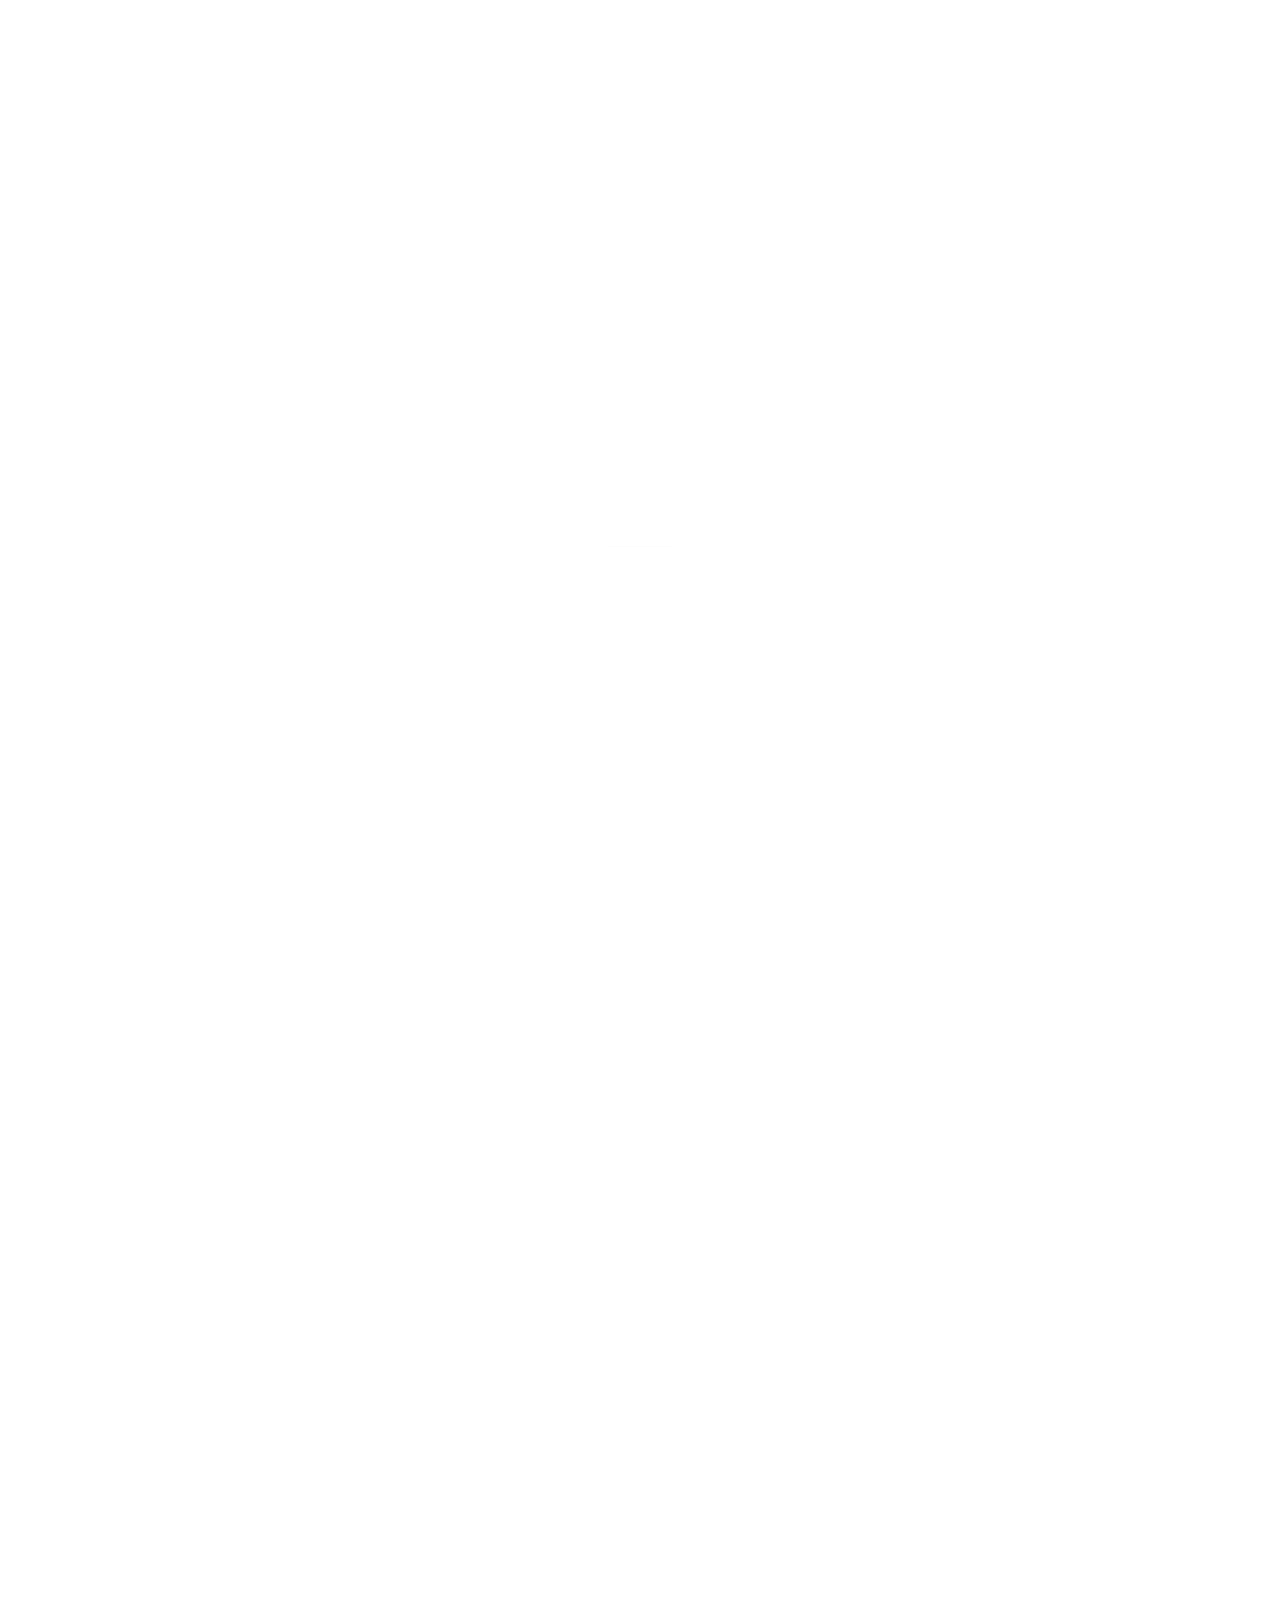
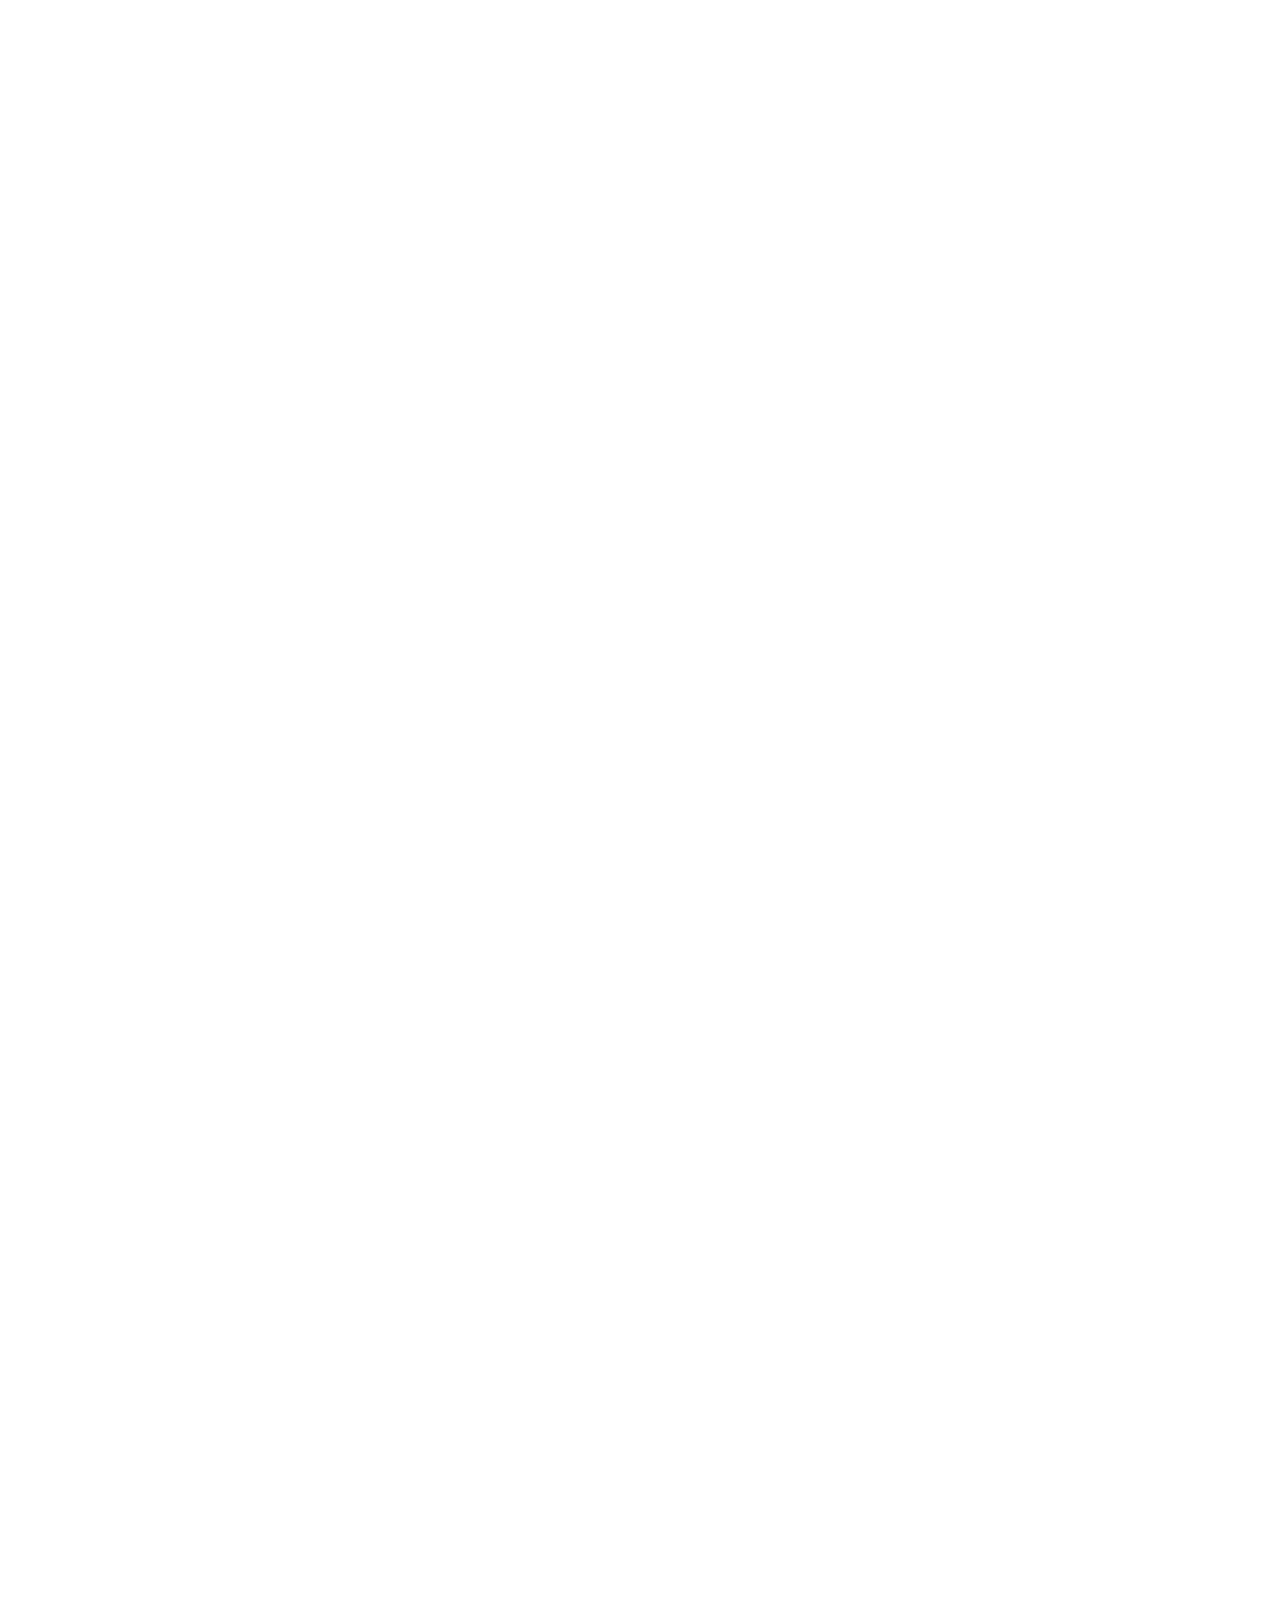
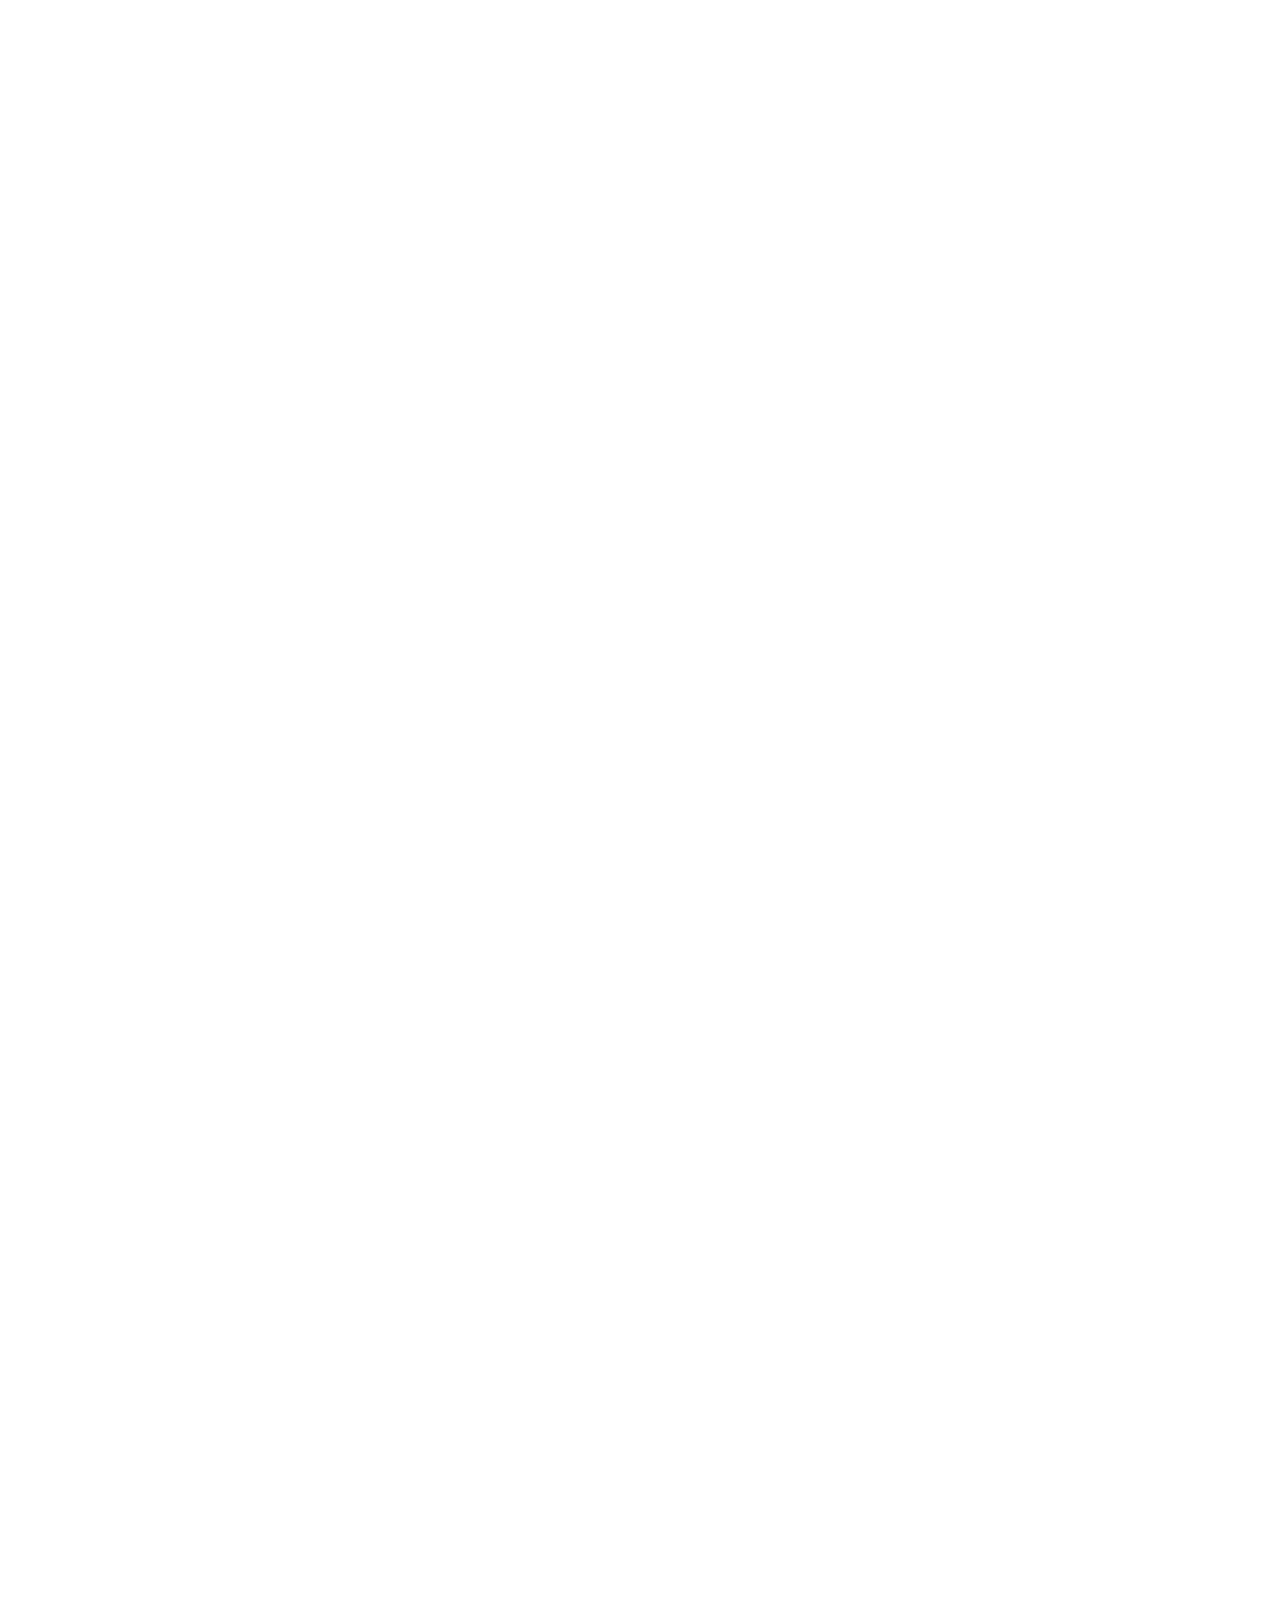
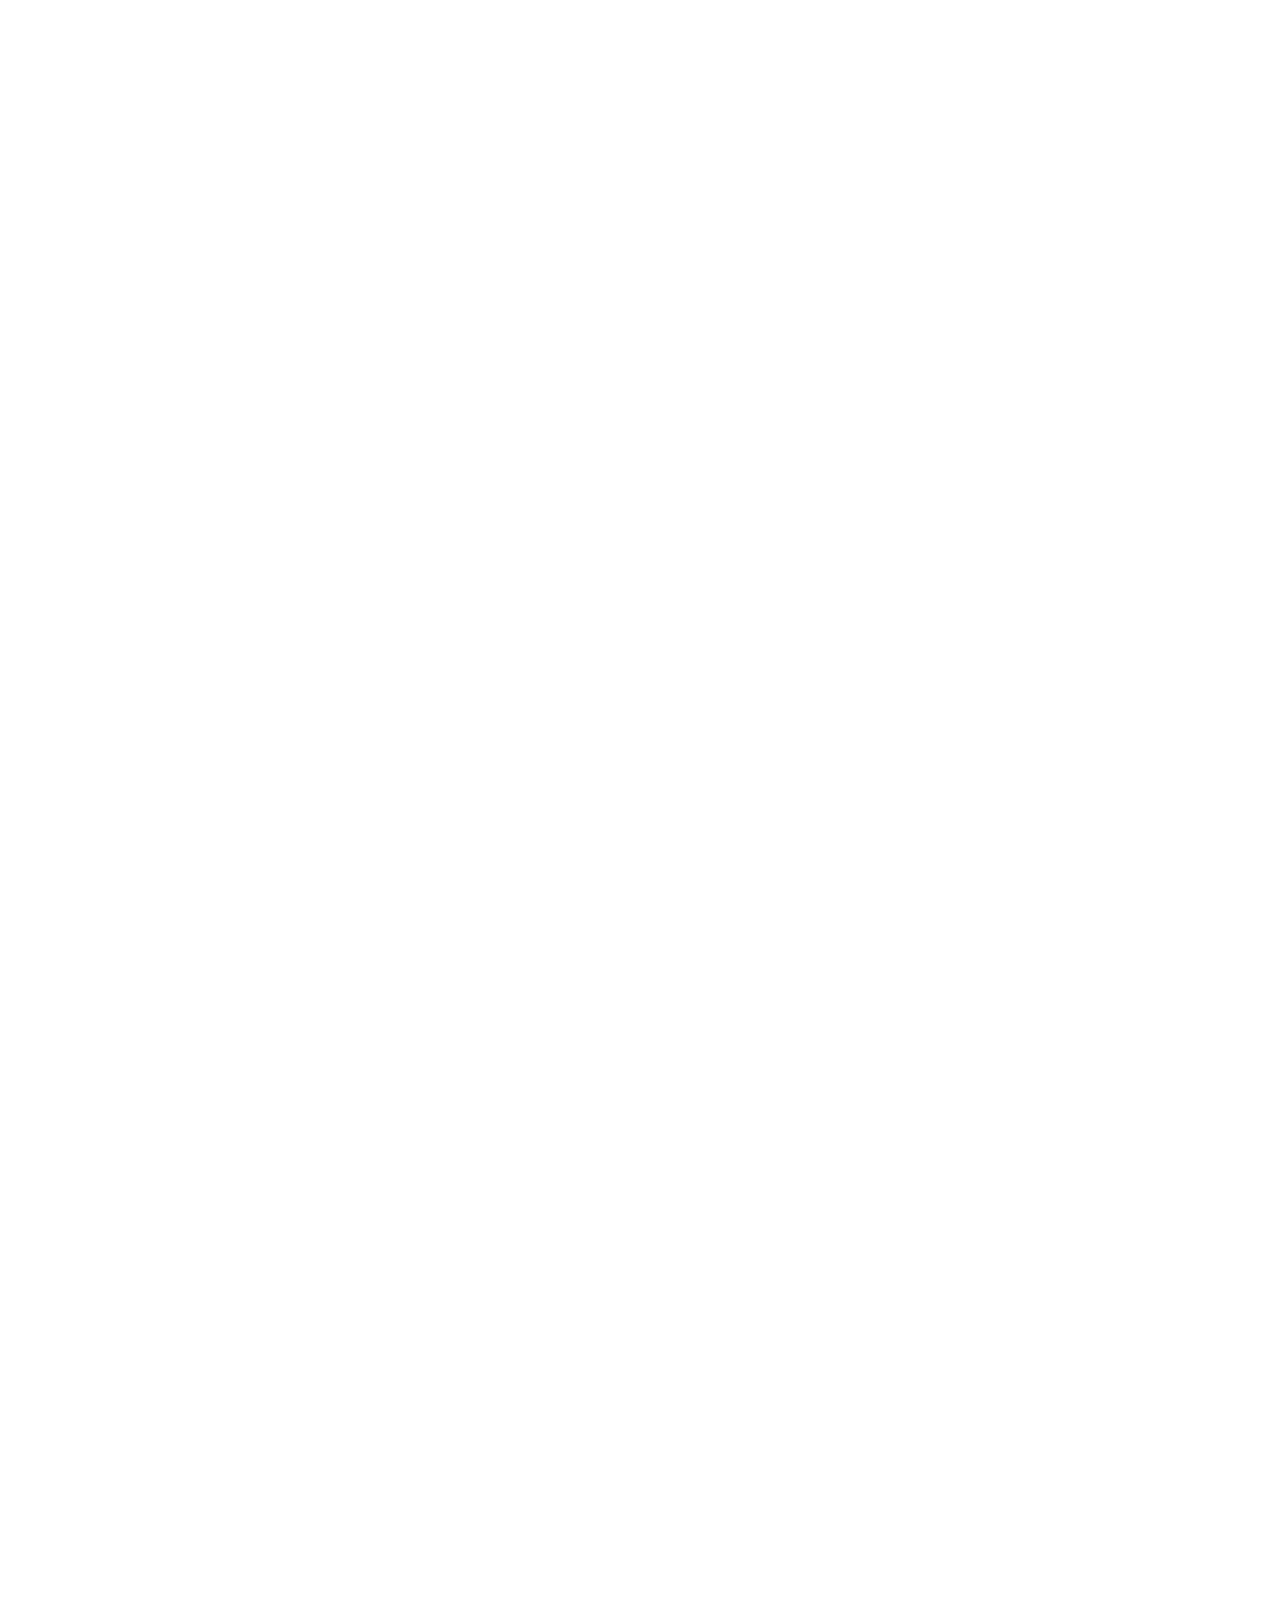
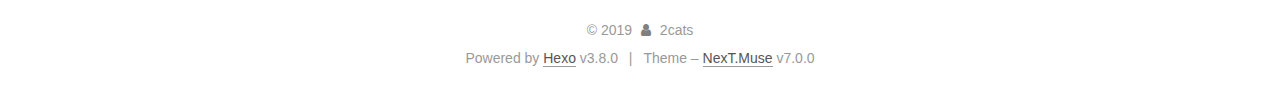
==== commit 02c038ba: "Site updated: 2019-03-12 09:55:01" ====
--- a/index.html
+++ b/index.html
@@ -285,7 +285,7 @@
   
   
   <div class="post-block">
-    <link itemprop="mainEntityOfPage" href="https://2cats.github.io/post/producer-consumer-problem/">
+    <link itemprop="mainEntityOfPage" href="https://2cats.github.io/post/java_const_pool/">
 
     <span hidden itemprop="author" itemscope itemtype="http://schema.org/Person">
       <meta itemprop="name" content="2cats">
@@ -305,7 +305,7 @@
           <h1 class="post-title" itemprop="name headline">
                 
                 
-                <a href="/post/producer-consumer-problem/" class="post-title-link" itemprop="url">生产者消费者问题</a>
+                <a href="/post/java_const_pool/" class="post-title-link" itemprop="url">JAVA 常量池</a>
               
             
           </h1>
@@ -330,6 +330,353 @@
                 
               
 
+              <time title="Created: 2019-03-05 14:00:08 / Modified: 14:32:58" itemprop="dateCreated datePublished" datetime="2019-03-05T14:00:08+08:00">2019-03-05</time>
+            
+
+            
+              
+
+              
+            
+          </span>
+
+          
+
+          
+            
+            
+          
+
+          
+          
+            <span id="/post/java_const_pool/" class="leancloud_visitors" data-flag-title="JAVA 常量池">
+              <span class="post-meta-divider">|</span>
+              <span class="post-meta-item-icon">
+                <i class="fa fa-eye"></i>
+              </span>
+              
+                <span class="post-meta-item-text">Views: </span>
+              
+                <span class="leancloud-visitors-count"></span>
+            </span>
+          
+
+          
+
+          
+
+          
+
+        </div>
+      </header>
+    
+
+    
+    
+    
+    <div class="post-body" itemprop="articleBody">
+
+      
+      
+
+      
+        
+          
+            <h2 id="常量池"><a href="#常量池" class="headerlink" title="常量池"></a>常量池</h2><h3 id="设计思想"><a href="#设计思想" class="headerlink" title="设计思想"></a>设计思想</h3><p>字符串和数字作为最基础的数据类型，大量频繁的创建将极大程度地影响程序的性能</p>
+<ul>
+<li>为了提高<strong>性能</strong>和减少<strong>内存</strong>开销：<ul>
+<li>创建常量时，首先坚持字符串常量池是否存在该字符串</li>
+<li>存在该字符串，返回引用实例，不存在，实例化该字符串并放入池中</li>
+</ul>
+</li>
+<li>实现的基础<ul>
+<li>不可变对象</li>
+<li>在常量池中的对象不会被垃圾收集器回收</li>
+</ul>
+</li>
+</ul>
+<h3 id="字符串常量池"><a href="#字符串常量池" class="headerlink" title="字符串常量池"></a>字符串常量池</h3><figure class="highlight java"><table><tr><td class="gutter"><pre><span class="line">1</span><br></pre></td><td class="code"><pre><span class="line"><span class="string">"hello"</span> <span class="keyword">instanceof</span> String -&gt; <span class="keyword">true</span></span><br></pre></td></tr></table></figure>
+<figure class="highlight java"><table><tr><td class="gutter"><pre><span class="line">1</span><br><span class="line">2</span><br><span class="line">3</span><br></pre></td><td class="code"><pre><span class="line">String str = “hello”;</span><br><span class="line">String str = “hello”;</span><br><span class="line">System.out.printl（<span class="string">"str1 == str2"</span> : str1 == str2 ) <span class="comment">//true</span></span><br></pre></td></tr></table></figure>
+<figure class="highlight java"><table><tr><td class="gutter"><pre><span class="line">1</span><br><span class="line">2</span><br><span class="line">3</span><br><span class="line">4</span><br><span class="line">5</span><br><span class="line">6</span><br><span class="line">7</span><br><span class="line">8</span><br></pre></td><td class="code"><pre><span class="line">String str = <span class="keyword">new</span> String(<span class="string">"abc"</span>)</span><br><span class="line"><span class="comment">/*</span></span><br><span class="line"><span class="comment">	1. 在常量池中查找是否有“abc”对象</span></span><br><span class="line"><span class="comment">		y) 获得池中对象</span></span><br><span class="line"><span class="comment">        n) 创建“abc”对象</span></span><br><span class="line"><span class="comment">    2. 调用String的构造方法 public String(String original)</span></span><br><span class="line"><span class="comment">    3. 将对象地址赋值给str,创建一个引用</span></span><br><span class="line"><span class="comment">*/</span></span><br></pre></td></tr></table></figure>
+<figure class="highlight java"><table><tr><td class="gutter"><pre><span class="line">1</span><br><span class="line">2</span><br><span class="line">3</span><br><span class="line">4</span><br></pre></td><td class="code"><pre><span class="line">String str = <span class="keyword">new</span> String(<span class="string">"A"</span>+<span class="string">"B"</span>)</span><br><span class="line"><span class="comment">/*</span></span><br><span class="line"><span class="comment"></span></span><br><span class="line"><span class="comment">*/</span></span><br></pre></td></tr></table></figure>
+
+          
+        
+      
+    </div>
+
+    
+
+    
+    
+    
+
+    
+
+    
+      
+    
+    
+
+    
+
+    <footer class="post-footer">
+      
+
+      
+
+      
+
+      
+      
+        <div class="post-eof"></div>
+      
+    </footer>
+  </div>
+  
+  
+  
+  </article>
+
+
+    
+      
+
+  
+
+  
+  
+  
+
+  
+
+  <article class="post post-type-normal" itemscope itemtype="http://schema.org/Article">
+  
+  
+  
+  <div class="post-block">
+    <link itemprop="mainEntityOfPage" href="https://2cats.github.io/post/java-concurrency/">
+
+    <span hidden itemprop="author" itemscope itemtype="http://schema.org/Person">
+      <meta itemprop="name" content="2cats">
+      <meta itemprop="description" content>
+      <meta itemprop="image" content="/images/avatar.gif">
+    </span>
+
+    <span hidden itemprop="publisher" itemscope itemtype="http://schema.org/Organization">
+      <meta itemprop="name" content="2cats‘ blog">
+    </span>
+
+    
+      <header class="post-header">
+
+        
+        
+          <h1 class="post-title" itemprop="name headline">
+                
+                
+                <a href="/post/java-concurrency/" class="post-title-link" itemprop="url">JAVA 并发编程简述</a>
+              
+            
+          </h1>
+        
+
+        <div class="post-meta">
+          <span class="post-time">
+
+            
+            
+            
+
+            
+              <span class="post-meta-item-icon">
+                <i class="fa fa-calendar-o"></i>
+              </span>
+              
+                <span class="post-meta-item-text">Posted on</span>
+              
+
+              
+                
+              
+
+              <time title="Created: 2019-02-25 21:59:02 / Modified: 22:37:32" itemprop="dateCreated datePublished" datetime="2019-02-25T21:59:02+08:00">2019-02-25</time>
+            
+
+            
+              
+
+              
+            
+          </span>
+
+          
+
+          
+            
+            
+          
+
+          
+          
+            <span id="/post/java-concurrency/" class="leancloud_visitors" data-flag-title="JAVA 并发编程简述">
+              <span class="post-meta-divider">|</span>
+              <span class="post-meta-item-icon">
+                <i class="fa fa-eye"></i>
+              </span>
+              
+                <span class="post-meta-item-text">Views: </span>
+              
+                <span class="leancloud-visitors-count"></span>
+            </span>
+          
+
+          
+
+          
+
+          
+
+        </div>
+      </header>
+    
+
+    
+    
+    
+    <div class="post-body" itemprop="articleBody">
+
+      
+      
+
+      
+        
+          
+            <h2 id="基础"><a href="#基础" class="headerlink" title="基础"></a>基础</h2><h3 id="线程的创建"><a href="#线程的创建" class="headerlink" title="线程的创建"></a>线程的创建</h3><ul>
+<li>继承Thread：不支持多继承 | <code>this</code> 即 <code>Thread.currentThread()</code></li>
+<li>Runnable：无需继承 | 访问外部变量需<code>final</code></li>
+<li>FutureTask：可获取线程运行返回值</li>
+</ul>
+<blockquote>
+<p>守护线程与用户线程：（举例：垃圾回收线程与<code>main</code>线程）</p>
+<p>用户线程数量为0时，JVM退出；守护线程的数量无所谓</p>
+</blockquote>
+<h3 id="常用方法"><a href="#常用方法" class="headerlink" title="常用方法"></a>常用方法</h3><ul>
+<li><code>wait</code>/<code>notify</code>：参考<a href="/post/producer-consumer-problem/" title="生产者消费者问题">生产者消费者问题</a></li>
+<li><code>join</code>：等待该线程运行结束</li>
+<li><code>sleep</code>：暂时放弃运行</li>
+<li><code>yield</code>：提示调度器将自己切出</li>
+<li><code>interrupt</code>/<code>isInterrupted</code>：<code>interrupt</code>本质上是设置中断标志，如果在<code>sleep</code>之前已经被设置了中断标志，那么一调用<code>sleep</code>就会马上抛出中断异常</li>
+</ul>
+<h3 id="死锁"><a href="#死锁" class="headerlink" title="死锁"></a>死锁</h3><h4 id="举例"><a href="#举例" class="headerlink" title="举例"></a>举例</h4><figure class="highlight java"><table><tr><td class="gutter"><pre><span class="line">1</span><br><span class="line">2</span><br><span class="line">3</span><br><span class="line">4</span><br><span class="line">5</span><br><span class="line">6</span><br><span class="line">7</span><br><span class="line">8</span><br><span class="line">9</span><br><span class="line">10</span><br><span class="line">11</span><br><span class="line">12</span><br><span class="line">13</span><br><span class="line">14</span><br><span class="line">15</span><br><span class="line">16</span><br><span class="line">17</span><br><span class="line">18</span><br><span class="line">19</span><br><span class="line">20</span><br><span class="line">21</span><br><span class="line">22</span><br><span class="line">23</span><br><span class="line">24</span><br><span class="line">25</span><br><span class="line">26</span><br><span class="line">27</span><br><span class="line">28</span><br><span class="line">29</span><br><span class="line">30</span><br><span class="line">31</span><br><span class="line">32</span><br><span class="line">33</span><br><span class="line">34</span><br><span class="line">35</span><br><span class="line">36</span><br><span class="line">37</span><br><span class="line">38</span><br></pre></td><td class="code"><pre><span class="line"><span class="keyword">public</span> <span class="class"><span class="keyword">class</span> <span class="title">Main</span> </span>&#123;</span><br><span class="line">    <span class="function"><span class="keyword">public</span> <span class="keyword">static</span> <span class="keyword">void</span> <span class="title">main</span><span class="params">(String[] args)</span> <span class="keyword">throws</span> InterruptedException </span>&#123;</span><br><span class="line">        <span class="keyword">final</span> Object objA = <span class="keyword">new</span> Object();</span><br><span class="line">        <span class="keyword">final</span> Object ObjB = <span class="keyword">new</span> Object();</span><br><span class="line"></span><br><span class="line">        <span class="keyword">new</span> Thread(<span class="keyword">new</span> Runnable() &#123;</span><br><span class="line">            <span class="function"><span class="keyword">public</span> <span class="keyword">void</span> <span class="title">run</span><span class="params">()</span> </span>&#123;</span><br><span class="line">                <span class="keyword">synchronized</span> (objA) &#123;</span><br><span class="line">                    <span class="keyword">try</span> &#123;</span><br><span class="line">                        Thread.sleep(<span class="number">1000</span>);</span><br><span class="line">                    &#125; <span class="keyword">catch</span> (InterruptedException e) &#123;</span><br><span class="line">                        e.printStackTrace();</span><br><span class="line">                    &#125;</span><br><span class="line">                    System.out.println(<span class="string">"Thread 1 sync"</span>);</span><br><span class="line">                    <span class="keyword">synchronized</span> (ObjB) &#123;</span><br><span class="line">                        System.out.println(<span class="string">"Thread 1 enter"</span>);</span><br><span class="line">                    &#125;</span><br><span class="line">                &#125;</span><br><span class="line">            &#125;</span><br><span class="line">        &#125;).start();</span><br><span class="line">        <span class="keyword">new</span> Thread(<span class="keyword">new</span> Runnable() &#123;</span><br><span class="line">            <span class="function"><span class="keyword">public</span> <span class="keyword">void</span> <span class="title">run</span><span class="params">()</span> </span>&#123;</span><br><span class="line">                <span class="keyword">synchronized</span> (ObjB) &#123;</span><br><span class="line">                    <span class="keyword">try</span> &#123;</span><br><span class="line">                        Thread.sleep(<span class="number">1000</span>);</span><br><span class="line">                    &#125; <span class="keyword">catch</span> (InterruptedException e) &#123;</span><br><span class="line">                        e.printStackTrace();</span><br><span class="line">                    &#125;</span><br><span class="line">                    System.out.println(<span class="string">"Thread 2 sync"</span>);</span><br><span class="line">                    <span class="keyword">synchronized</span> (objA) &#123;</span><br><span class="line">                        System.out.println(<span class="string">"Thread 2 enter"</span>);</span><br><span class="line">                    &#125;</span><br><span class="line">                &#125;</span><br><span class="line">            &#125;</span><br><span class="line">        &#125;).start();</span><br><span class="line">        <span class="comment">// 上述两个线程为用户线程，JVM会等待其全部结束才执行销毁</span></span><br><span class="line">    &#125;</span><br><span class="line">&#125;</span><br></pre></td></tr></table></figure>
+<h4 id="四个条件"><a href="#四个条件" class="headerlink" title="四个条件"></a>四个条件</h4><ul>
+<li>互斥条件：指线程对已经获取的资源进行排它性使用。如线程A获得<code>objA</code>的锁之后，线程B也想获得时只能等待</li>
+<li>请求并持有：指线程已经持有了至少一种资源，又发出新的资源申请，阻塞在新资源上的同时又占有着已有资源。如线程A获得<code>objA</code>的锁之后，又想获得<code>objB</code>的锁，阻塞住时还保留着<code>objA</code>的锁</li>
+<li>不可剥夺：指其它线程不能强行剥夺本线程的已有资源。如线程A获得<code>objA</code>的锁之后，线程B无法强行剥夺。</li>
+<li>环路等待：存在资源的环形等待。如线程A在等待线程B占有的<code>objB</code>，而线程B又在等待线程A占有的<code>objA</code></li>
+</ul>
+<h4 id="避免死锁"><a href="#避免死锁" class="headerlink" title="避免死锁"></a>避免死锁</h4><p>TODO</p>
+
+          
+        
+      
+    </div>
+
+    
+
+    
+    
+    
+
+    
+
+    
+      
+    
+    
+
+    
+
+    <footer class="post-footer">
+      
+
+      
+
+      
+
+      
+      
+        <div class="post-eof"></div>
+      
+    </footer>
+  </div>
+  
+  
+  
+  </article>
+
+
+    
+      
+
+  
+
+  
+  
+  
+
+  
+
+  <article class="post post-type-normal" itemscope itemtype="http://schema.org/Article">
+  
+  
+  
+  <div class="post-block">
+    <link itemprop="mainEntityOfPage" href="https://2cats.github.io/post/producer-consumer-problem/">
+
+    <span hidden itemprop="author" itemscope itemtype="http://schema.org/Person">
+      <meta itemprop="name" content="2cats">
+      <meta itemprop="description" content>
+      <meta itemprop="image" content="/images/avatar.gif">
+    </span>
+
+    <span hidden itemprop="publisher" itemscope itemtype="http://schema.org/Organization">
+      <meta itemprop="name" content="2cats‘ blog">
+    </span>
+
+    
+      <header class="post-header">
+
+        
+        
+          <h1 class="post-title" itemprop="name headline">
+                
+                
+                <a href="/post/producer-consumer-problem/" class="post-title-link" itemprop="url">生产者消费者问题</a>
+              
+            
+          </h1>
+        
+
+        <div class="post-meta">
+          <span class="post-time">
+
+            
+            
+            
+
+            
+              <span class="post-meta-item-icon">
+                <i class="fa fa-calendar-o"></i>
+              </span>
+              
+                <span class="post-meta-item-text">Posted on</span>
+              
+
+              
+                
+              
+
               <time title="Created: 2019-02-24 21:56:35" itemprop="dateCreated datePublished" datetime="2019-02-24T21:56:35+08:00">2019-02-24</time>
             
 
@@ -347,7 +694,7 @@
                 
                   <span class="post-meta-item-text">Edited on</span>
                 
-                <time title="Modified: 2019-02-25 21:36:44" itemprop="dateModified" datetime="2019-02-25T21:36:44+08:00">2019-02-25</time>
+                <time title="Modified: 2019-02-25 21:59:06" itemprop="dateModified" datetime="2019-02-25T21:59:06+08:00">2019-02-25</time>
               
             
           </span>
@@ -360,6 +707,17 @@
           
 
           
+          
+            <span id="/post/producer-consumer-problem/" class="leancloud_visitors" data-flag-title="生产者消费者问题">
+              <span class="post-meta-divider">|</span>
+              <span class="post-meta-item-icon">
+                <i class="fa fa-eye"></i>
+              </span>
+              
+                <span class="post-meta-item-text">Views: </span>
+              
+                <span class="leancloud-visitors-count"></span>
+            </span>
           
 
           
@@ -404,10 +762,8 @@
 </ol>
 <blockquote>
 <ul>
-<li><p>挂起状态下的线程在收到<code>notify</code>后，可以运行，不代表马上运行，因为真正运行的前提是进入管道。如果<code>notify</code>的线程只是通知，而不离开管道，则其它线程是不可能运行的。</p>
-</li>
-<li><p>Java里的<code>notify</code>方法不释放锁（不离开管道）</p>
-</li>
+<li>挂起状态下的线程在收到<code>notify</code>后，可以运行，不代表马上运行，因为真正运行的前提是进入管道。如果<code>notify</code>的线程只是通知，而不离开管道，则其它线程是不可能运行的。</li>
+<li>Java里的<code>notify</code>方法不释放锁（不离开管道），但只有当前线程获取到了共享变量的监视器锁后，才可以调用共享变量的 <code>notify</code>方法</li>
 </ul>
 </blockquote>
 <figure class="highlight java"><table><tr><td class="gutter"><pre><span class="line">1</span><br><span class="line">2</span><br><span class="line">3</span><br><span class="line">4</span><br><span class="line">5</span><br><span class="line">6</span><br><span class="line">7</span><br><span class="line">8</span><br><span class="line">9</span><br><span class="line">10</span><br><span class="line">11</span><br><span class="line">12</span><br><span class="line">13</span><br><span class="line">14</span><br><span class="line">15</span><br><span class="line">16</span><br><span class="line">17</span><br><span class="line">18</span><br><span class="line">19</span><br><span class="line">20</span><br><span class="line">21</span><br><span class="line">22</span><br><span class="line">23</span><br><span class="line">24</span><br><span class="line">25</span><br><span class="line">26</span><br><span class="line">27</span><br><span class="line">28</span><br><span class="line">29</span><br><span class="line">30</span><br><span class="line">31</span><br><span class="line">32</span><br><span class="line">33</span><br><span class="line">34</span><br><span class="line">35</span><br><span class="line">36</span><br><span class="line">37</span><br><span class="line">38</span><br><span class="line">39</span><br><span class="line">40</span><br><span class="line">41</span><br><span class="line">42</span><br><span class="line">43</span><br><span class="line">44</span><br><span class="line">45</span><br><span class="line">46</span><br><span class="line">47</span><br><span class="line">48</span><br><span class="line">49</span><br><span class="line">50</span><br><span class="line">51</span><br><span class="line">52</span><br><span class="line">53</span><br><span class="line">54</span><br><span class="line">55</span><br><span class="line">56</span><br><span class="line">57</span><br><span class="line">58</span><br><span class="line">59</span><br><span class="line">60</span><br><span class="line">61</span><br><span class="line">62</span><br><span class="line">63</span><br><span class="line">64</span><br><span class="line">65</span><br><span class="line">66</span><br><span class="line">67</span><br><span class="line">68</span><br><span class="line">69</span><br><span class="line">70</span><br><span class="line">71</span><br><span class="line">72</span><br><span class="line">73</span><br><span class="line">74</span><br><span class="line">75</span><br><span class="line">76</span><br><span class="line">77</span><br><span class="line">78</span><br><span class="line">79</span><br><span class="line">80</span><br><span class="line">81</span><br><span class="line">82</span><br><span class="line">83</span><br><span class="line">84</span><br><span class="line">85</span><br><span class="line">86</span><br><span class="line">87</span><br><span class="line">88</span><br><span class="line">89</span><br><span class="line">90</span><br><span class="line">91</span><br><span class="line">92</span><br><span class="line">93</span><br><span class="line">94</span><br><span class="line">95</span><br><span class="line">96</span><br></pre></td><td class="code"><pre><span class="line"><span class="comment">// JAVA 管程demo</span></span><br><span class="line"><span class="class"><span class="keyword">class</span> <span class="title">Data</span> </span>&#123;</span><br><span class="line">    <span class="keyword">private</span> <span class="keyword">int</span>[] data;</span><br><span class="line">    <span class="keyword">private</span> <span class="keyword">volatile</span> <span class="keyword">int</span> sz;</span><br><span class="line"></span><br><span class="line">    Data(<span class="keyword">int</span> capacity) &#123;</span><br><span class="line">        <span class="keyword">this</span>.data = <span class="keyword">new</span> <span class="keyword">int</span>[capacity];</span><br><span class="line">    &#125;</span><br><span class="line"></span><br><span class="line">    <span class="function"><span class="keyword">void</span> <span class="title">push</span><span class="params">(<span class="keyword">int</span> value)</span> </span>&#123;</span><br><span class="line">        <span class="keyword">this</span>.data[sz++] = value;</span><br><span class="line">    &#125;</span><br><span class="line"></span><br><span class="line">    <span class="function"><span class="keyword">int</span> <span class="title">pop</span><span class="params">()</span> </span>&#123;</span><br><span class="line">        <span class="keyword">return</span> <span class="keyword">this</span>.data[--sz];</span><br><span class="line">    &#125;</span><br><span class="line"></span><br><span class="line">    <span class="function"><span class="keyword">boolean</span> <span class="title">full</span><span class="params">()</span> </span>&#123;</span><br><span class="line">        <span class="keyword">return</span> sz == data.length;</span><br><span class="line">    &#125;</span><br><span class="line"></span><br><span class="line">    <span class="function"><span class="keyword">int</span> <span class="title">size</span><span class="params">()</span> </span>&#123;</span><br><span class="line">        <span class="keyword">return</span> sz;</span><br><span class="line">    &#125;</span><br><span class="line"></span><br><span class="line">    <span class="function"><span class="keyword">int</span> <span class="title">capacity</span><span class="params">()</span> </span>&#123;</span><br><span class="line">        <span class="keyword">return</span> <span class="keyword">this</span>.data.length;</span><br><span class="line">    &#125;</span><br><span class="line"></span><br><span class="line">    <span class="function"><span class="keyword">boolean</span> <span class="title">empty</span><span class="params">()</span> </span>&#123;</span><br><span class="line">        <span class="keyword">return</span> sz == <span class="number">0</span>;</span><br><span class="line">    &#125;</span><br><span class="line"></span><br><span class="line">&#125;</span><br><span class="line"></span><br><span class="line"><span class="class"><span class="keyword">class</span> <span class="title">Producer</span> <span class="keyword">extends</span> <span class="title">Thread</span> </span>&#123;</span><br><span class="line">    Data data;</span><br><span class="line">    <span class="keyword">volatile</span> <span class="keyword">int</span> produced = <span class="number">0</span>;</span><br><span class="line"></span><br><span class="line">    Producer(Data data) &#123;</span><br><span class="line">        <span class="keyword">this</span>.data = data;</span><br><span class="line">    &#125;</span><br><span class="line"></span><br><span class="line">    <span class="meta">@Override</span></span><br><span class="line">    <span class="function"><span class="keyword">public</span> <span class="keyword">void</span> <span class="title">run</span><span class="params">()</span> </span>&#123;</span><br><span class="line">        <span class="keyword">super</span>.run();</span><br><span class="line">        <span class="keyword">while</span> (<span class="keyword">true</span>) &#123;</span><br><span class="line">            <span class="keyword">synchronized</span> (data) &#123;</span><br><span class="line">                <span class="keyword">while</span> (data.full()) &#123;</span><br><span class="line">                    <span class="keyword">try</span> &#123;</span><br><span class="line">                        data.wait();</span><br><span class="line">                    &#125; <span class="keyword">catch</span> (InterruptedException e) &#123;</span><br><span class="line">                        e.printStackTrace();</span><br><span class="line">                    &#125;</span><br><span class="line">                &#125;</span><br><span class="line">                data.push(<span class="number">1</span>);</span><br><span class="line">                <span class="keyword">if</span> (data.size() == <span class="number">1</span>) &#123;</span><br><span class="line">                    data.notifyAll();</span><br><span class="line">                &#125;</span><br><span class="line">                produced += <span class="number">1</span>;</span><br><span class="line">            &#125;</span><br><span class="line">        &#125;</span><br><span class="line">    &#125;</span><br><span class="line">&#125;</span><br><span class="line"></span><br><span class="line"><span class="class"><span class="keyword">class</span> <span class="title">Consumer</span> <span class="keyword">extends</span> <span class="title">Thread</span> </span>&#123;</span><br><span class="line">    Data data;</span><br><span class="line">    <span class="keyword">volatile</span> <span class="keyword">int</span> consumed = <span class="number">0</span>;</span><br><span class="line"></span><br><span class="line">    Consumer(Data data) &#123;</span><br><span class="line">        <span class="keyword">this</span>.data = data;</span><br><span class="line">    &#125;</span><br><span class="line"></span><br><span class="line">    <span class="meta">@Override</span></span><br><span class="line">    <span class="function"><span class="keyword">public</span> <span class="keyword">void</span> <span class="title">run</span><span class="params">()</span> </span>&#123;</span><br><span class="line">        <span class="keyword">super</span>.run();</span><br><span class="line">        <span class="keyword">while</span> (<span class="keyword">true</span>) &#123;</span><br><span class="line">            <span class="keyword">synchronized</span> (data) &#123;</span><br><span class="line">                <span class="keyword">while</span> (data.empty()) &#123;</span><br><span class="line">                    <span class="keyword">try</span> &#123;</span><br><span class="line">                        data.wait();</span><br><span class="line">                    &#125; <span class="keyword">catch</span> (InterruptedException e) &#123;</span><br><span class="line">                        e.printStackTrace();</span><br><span class="line">                    &#125;</span><br><span class="line">                &#125;</span><br><span class="line">                data.pop();</span><br><span class="line"></span><br><span class="line">                <span class="keyword">if</span> (data.size() == data.capacity() - <span class="number">1</span>) &#123;</span><br><span class="line">                    data.notifyAll();</span><br><span class="line">                &#125;</span><br><span class="line">                consumed += <span class="number">1</span>;</span><br><span class="line">            &#125;</span><br><span class="line">        &#125;</span><br><span class="line"></span><br><span class="line">    &#125;</span><br><span class="line">&#125;</span><br></pre></td></tr></table></figure>
@@ -499,7 +855,7 @@
                 
                   <a href="/archives/">
                 
-                    <span class="site-state-item-count">1</span>
+                    <span class="site-state-item-count">3</span>
                     <span class="site-state-item-name">posts</span>
                   </a>
                 </div>
@@ -674,6 +1030,74 @@
 
 
   
+  
+  <script>
+    
+    function showTime(Counter) {
+      var entries = [];
+      var $visitors = $('.leancloud_visitors');
+
+      $visitors.each(function() {
+        entries.push( $(this).attr('id').trim() );
+      });
+
+      Counter('get', '/classes/Counter', { where: JSON.stringify({ url: { '$in': entries } }) })
+        .done(function({ results }) {
+          var COUNT_CONTAINER_REF = '.leancloud-visitors-count';
+
+          if (results.length === 0) {
+            $visitors.find(COUNT_CONTAINER_REF).text(0);
+            return;
+          }
+
+          for (var i = 0; i < results.length; i++) {
+            var item = results[i];
+            var url = item.url;
+            var time = item.time;
+            var element = document.getElementById(url);
+
+            $(element).find(COUNT_CONTAINER_REF).text(time);
+          }
+          for (var i = 0; i < entries.length; i++) {
+            var url = entries[i];
+            var element = document.getElementById(url);
+            var countSpan = $(element).find(COUNT_CONTAINER_REF);
+            if (countSpan.text() == '') {
+              countSpan.text(0);
+            }
+          }
+        })
+        .fail(function ({ responseJSON }) {
+          console.log('LeanCloud Counter Error: ' + responseJSON.code + ' ' + responseJSON.error);
+        });
+    }
+    
+
+    $(function() {
+      $.get('https://app-router.leancloud.cn/2/route?appId=' + 'U8Xv0Ag4OWDC3p8rOJfeiO1P-gzGzoHsz')
+        .done(function({ api_server }) {
+          var Counter = function(method, url, data) {
+            return $.ajax({
+              method: method,
+              url: 'https://' + api_server + '/1.1' + url,
+              headers: {
+                'X-LC-Id': 'U8Xv0Ag4OWDC3p8rOJfeiO1P-gzGzoHsz',
+                'X-LC-Key': 'y3s1s6qj7Juh4O0LrEra9IDg',
+                'Content-Type': 'application/json',
+              },
+              data: data
+            });
+          };
+          
+            if ($('.post-title-link').length >= 1) {
+              showTime(Counter);
+            }
+          
+        });
+    });
+  </script>
+
+
 
   
 
--- a/css/main.css
+++ b/css/main.css
@@ -1891,7 +1891,7 @@
   width: 4px;
   height: 4px;
   border-radius: 50%;
-  background: #12cdff;
+  background: #fff;
 }
 .links-of-blogroll {
   font-size: 13px;
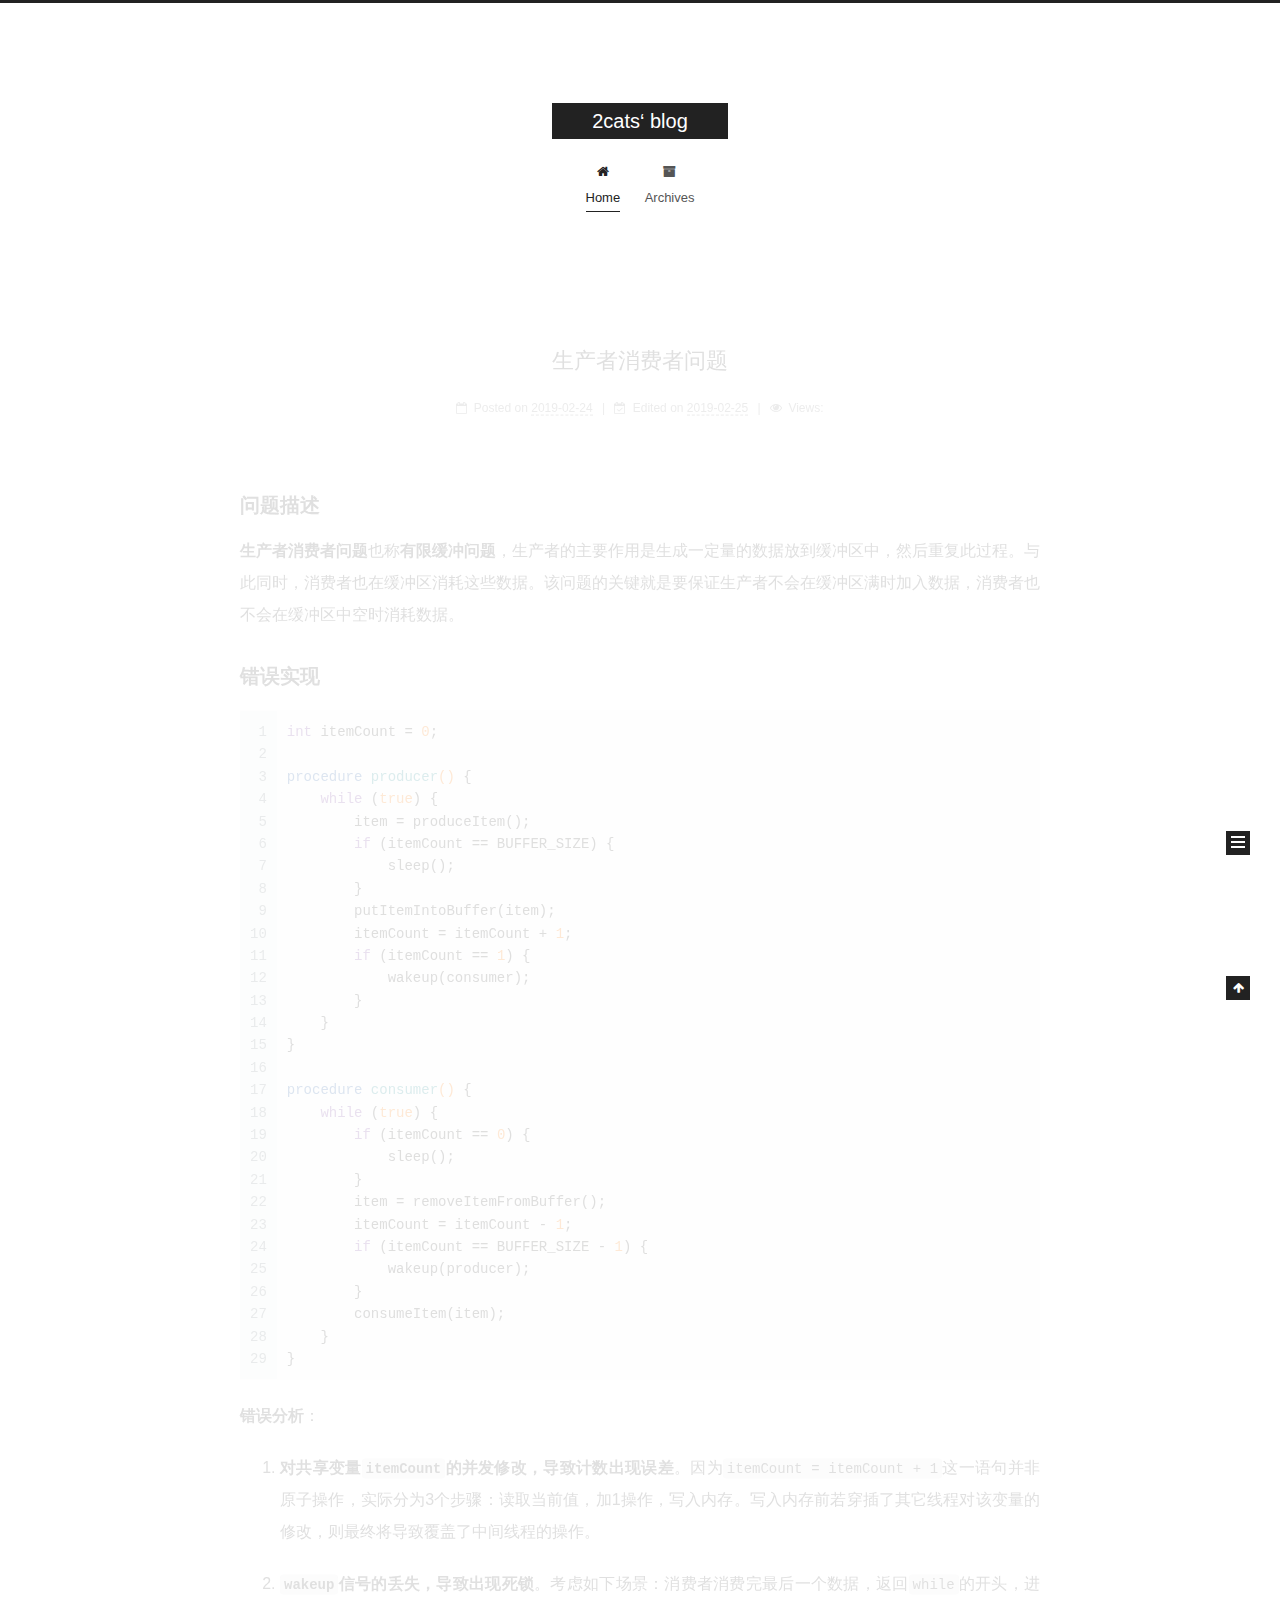
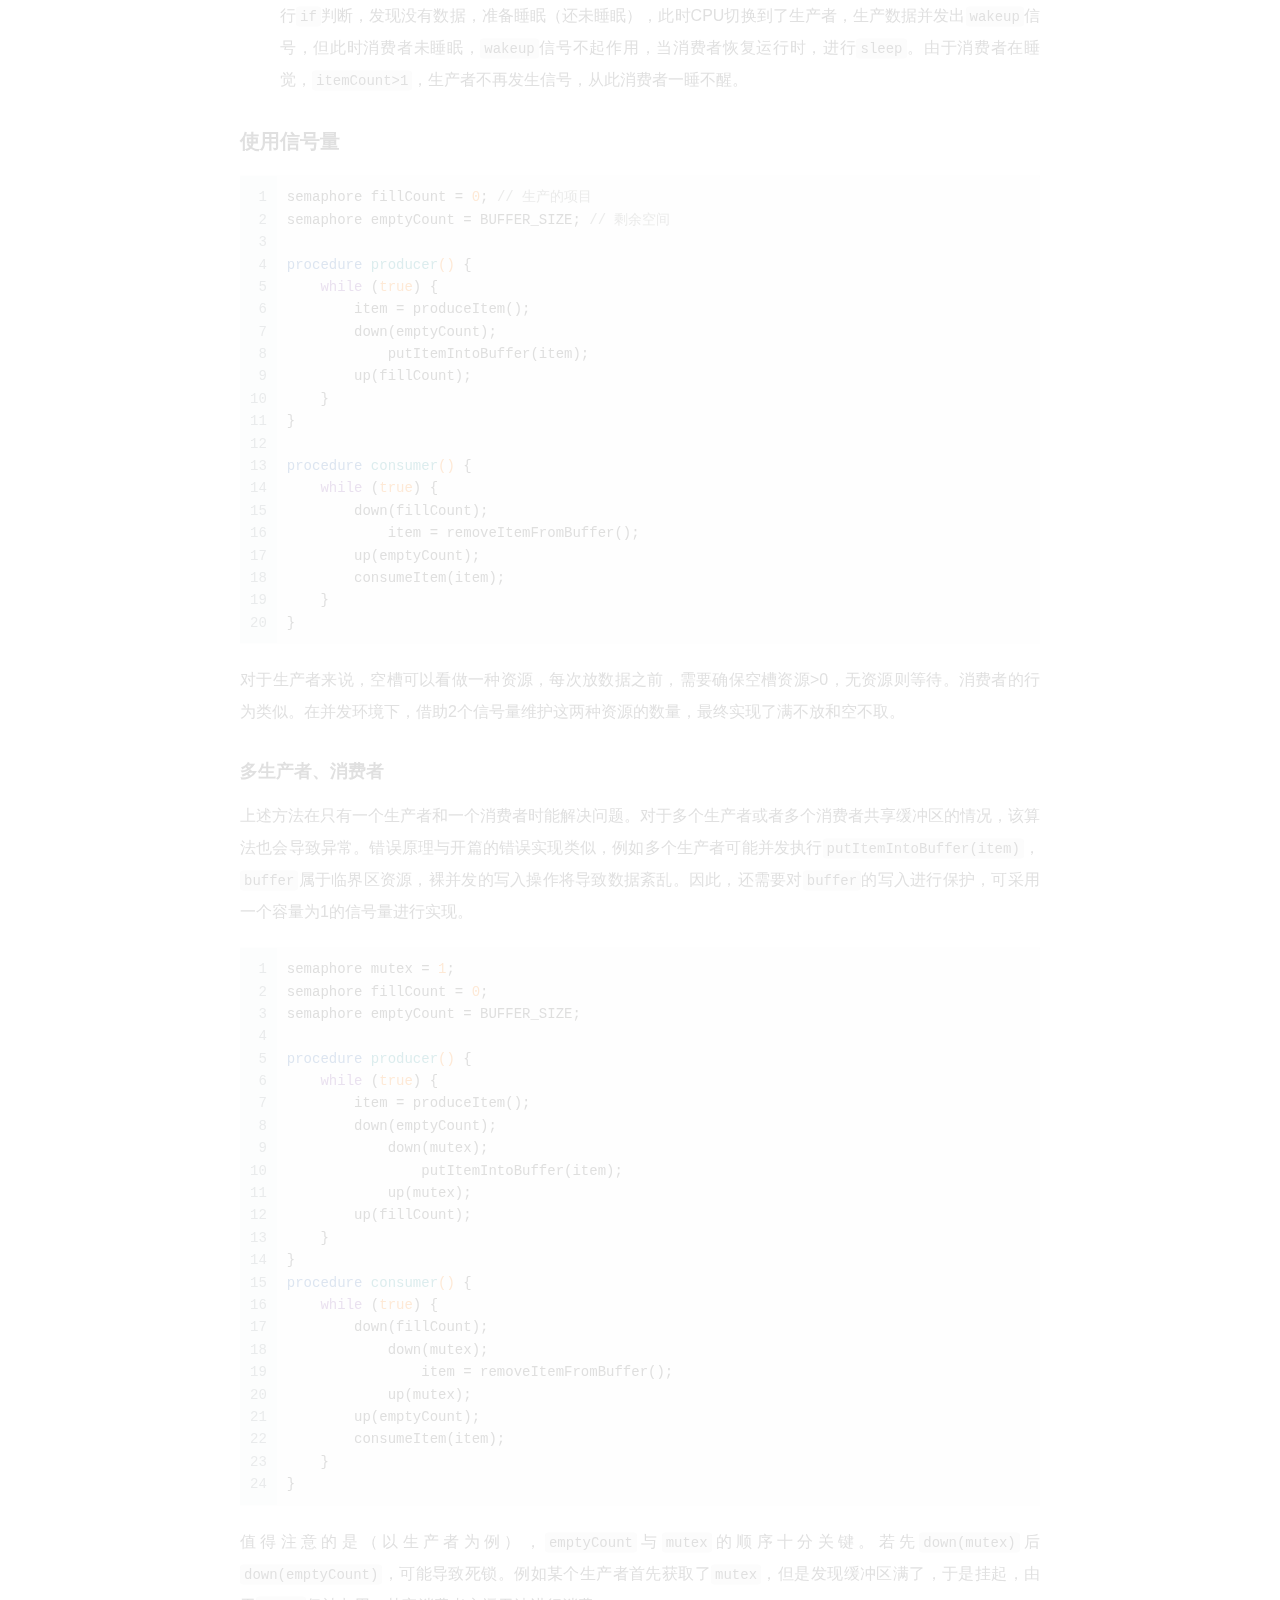
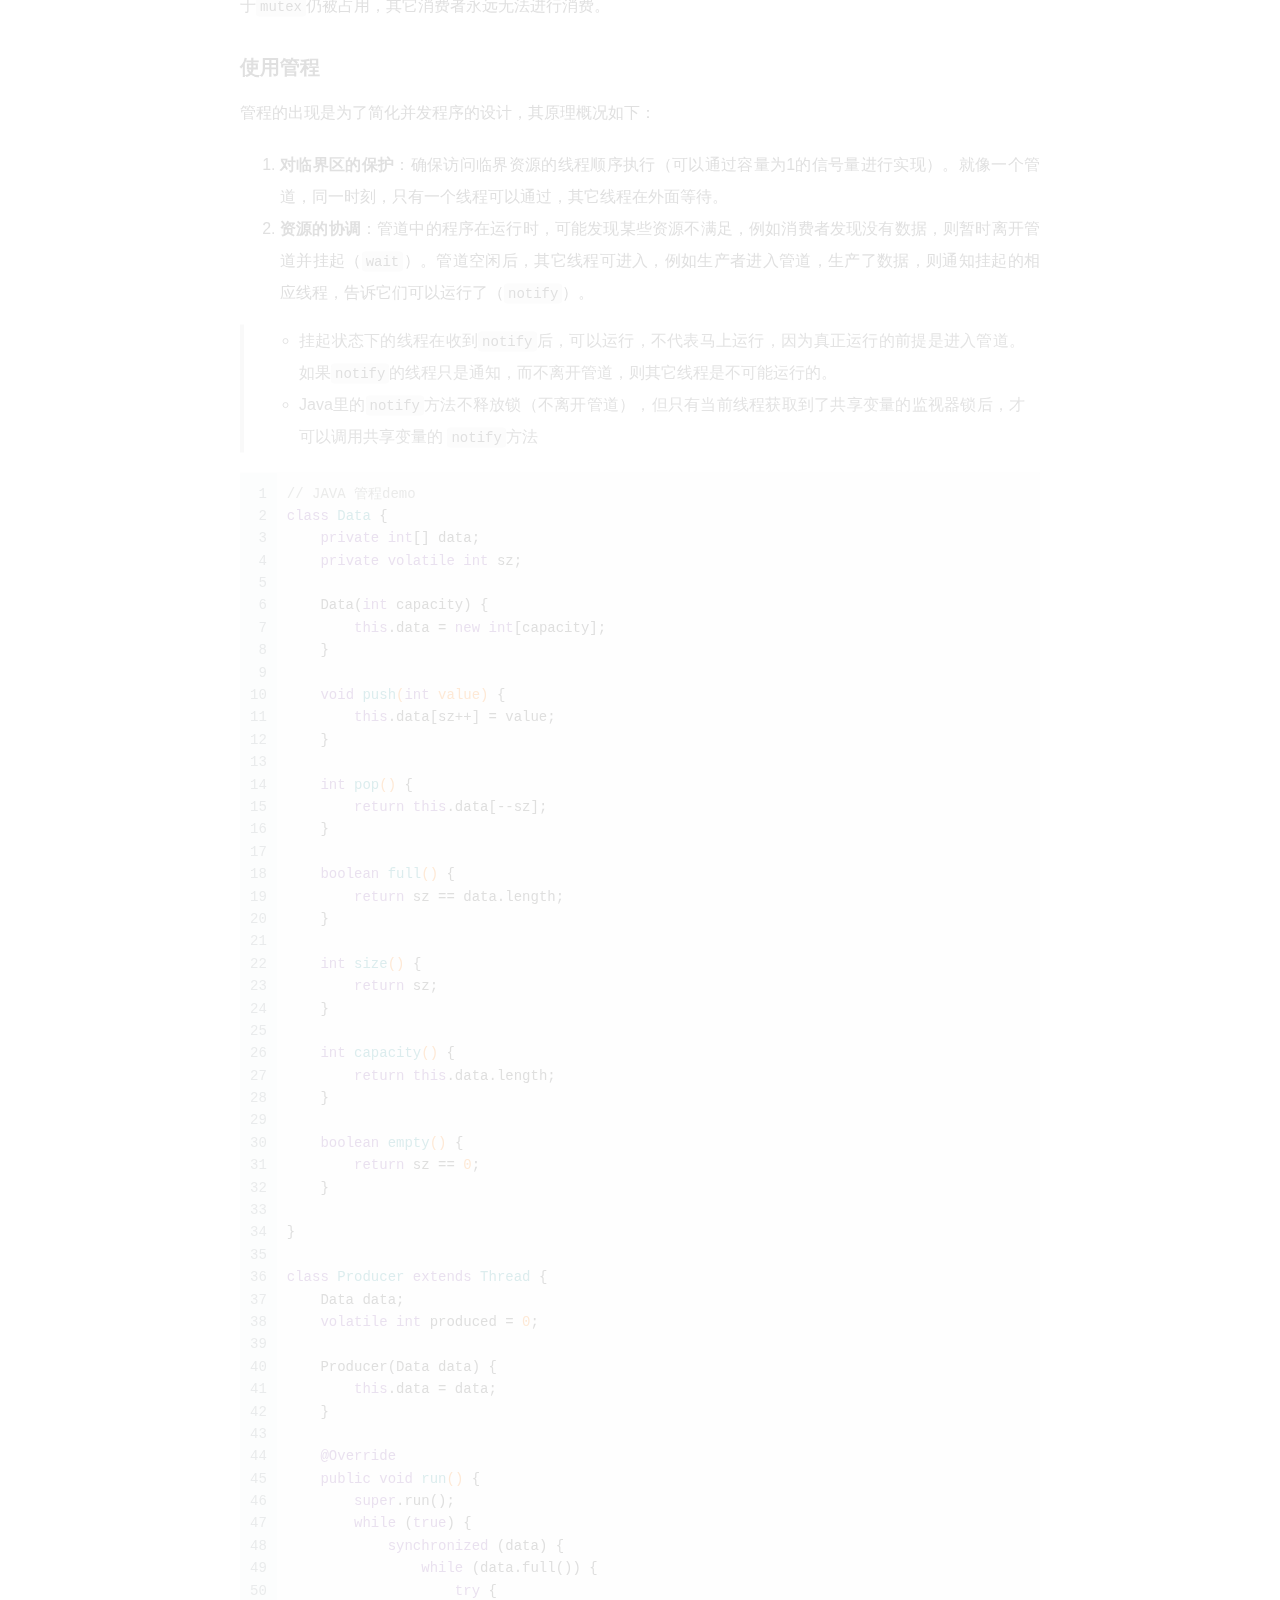
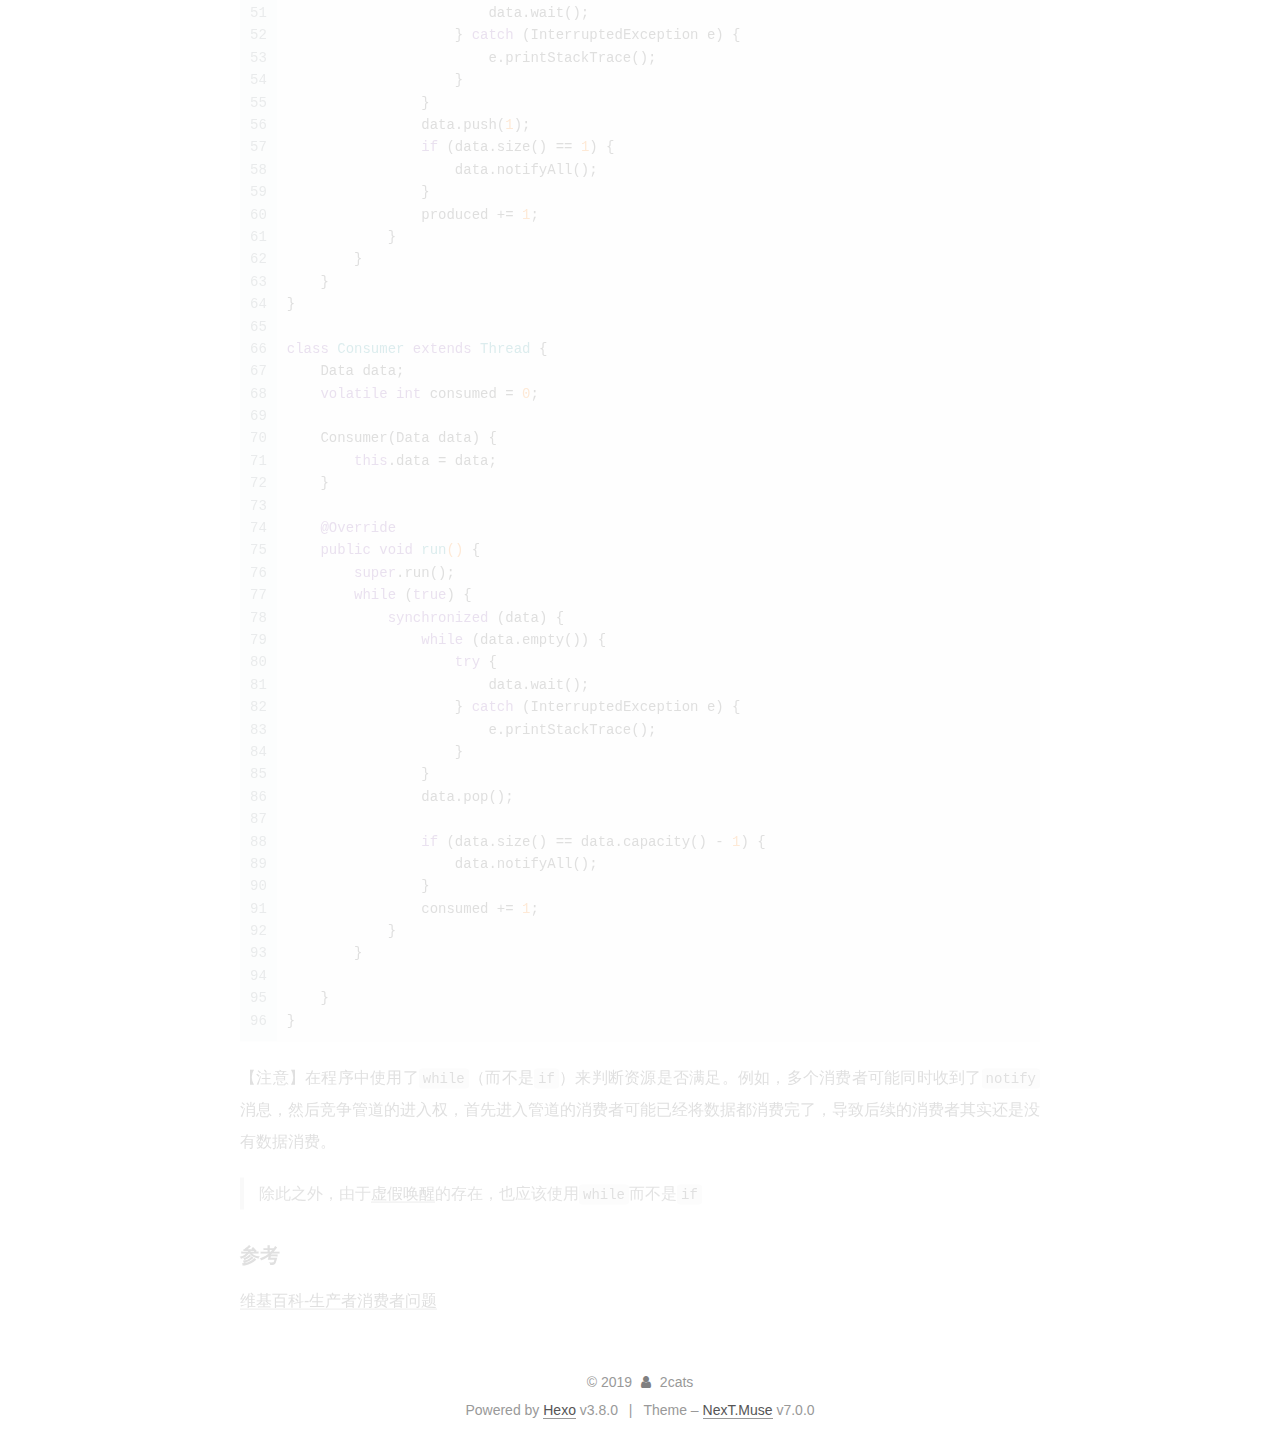
==== commit 297bac0b: "Site updated: 2019-03-12 10:09:10" ====
--- a/index.html
+++ b/index.html
@@ -269,353 +269,6 @@
           <div id="content" class="content">
             
   <section id="posts" class="posts-expand">
-    
-      
-
-  
-
-  
-  
-  
-
-  
-
-  <article class="post post-type-normal" itemscope itemtype="http://schema.org/Article">
-  
-  
-  
-  <div class="post-block">
-    <link itemprop="mainEntityOfPage" href="https://2cats.github.io/post/java_const_pool/">
-
-    <span hidden itemprop="author" itemscope itemtype="http://schema.org/Person">
-      <meta itemprop="name" content="2cats">
-      <meta itemprop="description" content>
-      <meta itemprop="image" content="/images/avatar.gif">
-    </span>
-
-    <span hidden itemprop="publisher" itemscope itemtype="http://schema.org/Organization">
-      <meta itemprop="name" content="2cats‘ blog">
-    </span>
-
-    
-      <header class="post-header">
-
-        
-        
-          <h1 class="post-title" itemprop="name headline">
-                
-                
-                <a href="/post/java_const_pool/" class="post-title-link" itemprop="url">JAVA 常量池</a>
-              
-            
-          </h1>
-        
-
-        <div class="post-meta">
-          <span class="post-time">
-
-            
-            
-            
-
-            
-              <span class="post-meta-item-icon">
-                <i class="fa fa-calendar-o"></i>
-              </span>
-              
-                <span class="post-meta-item-text">Posted on</span>
-              
-
-              
-                
-              
-
-              <time title="Created: 2019-03-05 14:00:08 / Modified: 14:32:58" itemprop="dateCreated datePublished" datetime="2019-03-05T14:00:08+08:00">2019-03-05</time>
-            
-
-            
-              
-
-              
-            
-          </span>
-
-          
-
-          
-            
-            
-          
-
-          
-          
-            <span id="/post/java_const_pool/" class="leancloud_visitors" data-flag-title="JAVA 常量池">
-              <span class="post-meta-divider">|</span>
-              <span class="post-meta-item-icon">
-                <i class="fa fa-eye"></i>
-              </span>
-              
-                <span class="post-meta-item-text">Views: </span>
-              
-                <span class="leancloud-visitors-count"></span>
-            </span>
-          
-
-          
-
-          
-
-          
-
-        </div>
-      </header>
-    
-
-    
-    
-    
-    <div class="post-body" itemprop="articleBody">
-
-      
-      
-
-      
-        
-          
-            <h2 id="常量池"><a href="#常量池" class="headerlink" title="常量池"></a>常量池</h2><h3 id="设计思想"><a href="#设计思想" class="headerlink" title="设计思想"></a>设计思想</h3><p>字符串和数字作为最基础的数据类型，大量频繁的创建将极大程度地影响程序的性能</p>
-<ul>
-<li>为了提高<strong>性能</strong>和减少<strong>内存</strong>开销：<ul>
-<li>创建常量时，首先坚持字符串常量池是否存在该字符串</li>
-<li>存在该字符串，返回引用实例，不存在，实例化该字符串并放入池中</li>
-</ul>
-</li>
-<li>实现的基础<ul>
-<li>不可变对象</li>
-<li>在常量池中的对象不会被垃圾收集器回收</li>
-</ul>
-</li>
-</ul>
-<h3 id="字符串常量池"><a href="#字符串常量池" class="headerlink" title="字符串常量池"></a>字符串常量池</h3><figure class="highlight java"><table><tr><td class="gutter"><pre><span class="line">1</span><br></pre></td><td class="code"><pre><span class="line"><span class="string">"hello"</span> <span class="keyword">instanceof</span> String -&gt; <span class="keyword">true</span></span><br></pre></td></tr></table></figure>
-<figure class="highlight java"><table><tr><td class="gutter"><pre><span class="line">1</span><br><span class="line">2</span><br><span class="line">3</span><br></pre></td><td class="code"><pre><span class="line">String str = “hello”;</span><br><span class="line">String str = “hello”;</span><br><span class="line">System.out.printl（<span class="string">"str1 == str2"</span> : str1 == str2 ) <span class="comment">//true</span></span><br></pre></td></tr></table></figure>
-<figure class="highlight java"><table><tr><td class="gutter"><pre><span class="line">1</span><br><span class="line">2</span><br><span class="line">3</span><br><span class="line">4</span><br><span class="line">5</span><br><span class="line">6</span><br><span class="line">7</span><br><span class="line">8</span><br></pre></td><td class="code"><pre><span class="line">String str = <span class="keyword">new</span> String(<span class="string">"abc"</span>)</span><br><span class="line"><span class="comment">/*</span></span><br><span class="line"><span class="comment">	1. 在常量池中查找是否有“abc”对象</span></span><br><span class="line"><span class="comment">		y) 获得池中对象</span></span><br><span class="line"><span class="comment">        n) 创建“abc”对象</span></span><br><span class="line"><span class="comment">    2. 调用String的构造方法 public String(String original)</span></span><br><span class="line"><span class="comment">    3. 将对象地址赋值给str,创建一个引用</span></span><br><span class="line"><span class="comment">*/</span></span><br></pre></td></tr></table></figure>
-<figure class="highlight java"><table><tr><td class="gutter"><pre><span class="line">1</span><br><span class="line">2</span><br><span class="line">3</span><br><span class="line">4</span><br></pre></td><td class="code"><pre><span class="line">String str = <span class="keyword">new</span> String(<span class="string">"A"</span>+<span class="string">"B"</span>)</span><br><span class="line"><span class="comment">/*</span></span><br><span class="line"><span class="comment"></span></span><br><span class="line"><span class="comment">*/</span></span><br></pre></td></tr></table></figure>
-
-          
-        
-      
-    </div>
-
-    
-
-    
-    
-    
-
-    
-
-    
-      
-    
-    
-
-    
-
-    <footer class="post-footer">
-      
-
-      
-
-      
-
-      
-      
-        <div class="post-eof"></div>
-      
-    </footer>
-  </div>
-  
-  
-  
-  </article>
-
-
-    
-      
-
-  
-
-  
-  
-  
-
-  
-
-  <article class="post post-type-normal" itemscope itemtype="http://schema.org/Article">
-  
-  
-  
-  <div class="post-block">
-    <link itemprop="mainEntityOfPage" href="https://2cats.github.io/post/java-concurrency/">
-
-    <span hidden itemprop="author" itemscope itemtype="http://schema.org/Person">
-      <meta itemprop="name" content="2cats">
-      <meta itemprop="description" content>
-      <meta itemprop="image" content="/images/avatar.gif">
-    </span>
-
-    <span hidden itemprop="publisher" itemscope itemtype="http://schema.org/Organization">
-      <meta itemprop="name" content="2cats‘ blog">
-    </span>
-
-    
-      <header class="post-header">
-
-        
-        
-          <h1 class="post-title" itemprop="name headline">
-                
-                
-                <a href="/post/java-concurrency/" class="post-title-link" itemprop="url">JAVA 并发编程简述</a>
-              
-            
-          </h1>
-        
-
-        <div class="post-meta">
-          <span class="post-time">
-
-            
-            
-            
-
-            
-              <span class="post-meta-item-icon">
-                <i class="fa fa-calendar-o"></i>
-              </span>
-              
-                <span class="post-meta-item-text">Posted on</span>
-              
-
-              
-                
-              
-
-              <time title="Created: 2019-02-25 21:59:02 / Modified: 22:37:32" itemprop="dateCreated datePublished" datetime="2019-02-25T21:59:02+08:00">2019-02-25</time>
-            
-
-            
-              
-
-              
-            
-          </span>
-
-          
-
-          
-            
-            
-          
-
-          
-          
-            <span id="/post/java-concurrency/" class="leancloud_visitors" data-flag-title="JAVA 并发编程简述">
-              <span class="post-meta-divider">|</span>
-              <span class="post-meta-item-icon">
-                <i class="fa fa-eye"></i>
-              </span>
-              
-                <span class="post-meta-item-text">Views: </span>
-              
-                <span class="leancloud-visitors-count"></span>
-            </span>
-          
-
-          
-
-          
-
-          
-
-        </div>
-      </header>
-    
-
-    
-    
-    
-    <div class="post-body" itemprop="articleBody">
-
-      
-      
-
-      
-        
-          
-            <h2 id="基础"><a href="#基础" class="headerlink" title="基础"></a>基础</h2><h3 id="线程的创建"><a href="#线程的创建" class="headerlink" title="线程的创建"></a>线程的创建</h3><ul>
-<li>继承Thread：不支持多继承 | <code>this</code> 即 <code>Thread.currentThread()</code></li>
-<li>Runnable：无需继承 | 访问外部变量需<code>final</code></li>
-<li>FutureTask：可获取线程运行返回值</li>
-</ul>
-<blockquote>
-<p>守护线程与用户线程：（举例：垃圾回收线程与<code>main</code>线程）</p>
-<p>用户线程数量为0时，JVM退出；守护线程的数量无所谓</p>
-</blockquote>
-<h3 id="常用方法"><a href="#常用方法" class="headerlink" title="常用方法"></a>常用方法</h3><ul>
-<li><code>wait</code>/<code>notify</code>：参考<a href="/post/producer-consumer-problem/" title="生产者消费者问题">生产者消费者问题</a></li>
-<li><code>join</code>：等待该线程运行结束</li>
-<li><code>sleep</code>：暂时放弃运行</li>
-<li><code>yield</code>：提示调度器将自己切出</li>
-<li><code>interrupt</code>/<code>isInterrupted</code>：<code>interrupt</code>本质上是设置中断标志，如果在<code>sleep</code>之前已经被设置了中断标志，那么一调用<code>sleep</code>就会马上抛出中断异常</li>
-</ul>
-<h3 id="死锁"><a href="#死锁" class="headerlink" title="死锁"></a>死锁</h3><h4 id="举例"><a href="#举例" class="headerlink" title="举例"></a>举例</h4><figure class="highlight java"><table><tr><td class="gutter"><pre><span class="line">1</span><br><span class="line">2</span><br><span class="line">3</span><br><span class="line">4</span><br><span class="line">5</span><br><span class="line">6</span><br><span class="line">7</span><br><span class="line">8</span><br><span class="line">9</span><br><span class="line">10</span><br><span class="line">11</span><br><span class="line">12</span><br><span class="line">13</span><br><span class="line">14</span><br><span class="line">15</span><br><span class="line">16</span><br><span class="line">17</span><br><span class="line">18</span><br><span class="line">19</span><br><span class="line">20</span><br><span class="line">21</span><br><span class="line">22</span><br><span class="line">23</span><br><span class="line">24</span><br><span class="line">25</span><br><span class="line">26</span><br><span class="line">27</span><br><span class="line">28</span><br><span class="line">29</span><br><span class="line">30</span><br><span class="line">31</span><br><span class="line">32</span><br><span class="line">33</span><br><span class="line">34</span><br><span class="line">35</span><br><span class="line">36</span><br><span class="line">37</span><br><span class="line">38</span><br></pre></td><td class="code"><pre><span class="line"><span class="keyword">public</span> <span class="class"><span class="keyword">class</span> <span class="title">Main</span> </span>&#123;</span><br><span class="line">    <span class="function"><span class="keyword">public</span> <span class="keyword">static</span> <span class="keyword">void</span> <span class="title">main</span><span class="params">(String[] args)</span> <span class="keyword">throws</span> InterruptedException </span>&#123;</span><br><span class="line">        <span class="keyword">final</span> Object objA = <span class="keyword">new</span> Object();</span><br><span class="line">        <span class="keyword">final</span> Object ObjB = <span class="keyword">new</span> Object();</span><br><span class="line"></span><br><span class="line">        <span class="keyword">new</span> Thread(<span class="keyword">new</span> Runnable() &#123;</span><br><span class="line">            <span class="function"><span class="keyword">public</span> <span class="keyword">void</span> <span class="title">run</span><span class="params">()</span> </span>&#123;</span><br><span class="line">                <span class="keyword">synchronized</span> (objA) &#123;</span><br><span class="line">                    <span class="keyword">try</span> &#123;</span><br><span class="line">                        Thread.sleep(<span class="number">1000</span>);</span><br><span class="line">                    &#125; <span class="keyword">catch</span> (InterruptedException e) &#123;</span><br><span class="line">                        e.printStackTrace();</span><br><span class="line">                    &#125;</span><br><span class="line">                    System.out.println(<span class="string">"Thread 1 sync"</span>);</span><br><span class="line">                    <span class="keyword">synchronized</span> (ObjB) &#123;</span><br><span class="line">                        System.out.println(<span class="string">"Thread 1 enter"</span>);</span><br><span class="line">                    &#125;</span><br><span class="line">                &#125;</span><br><span class="line">            &#125;</span><br><span class="line">        &#125;).start();</span><br><span class="line">        <span class="keyword">new</span> Thread(<span class="keyword">new</span> Runnable() &#123;</span><br><span class="line">            <span class="function"><span class="keyword">public</span> <span class="keyword">void</span> <span class="title">run</span><span class="params">()</span> </span>&#123;</span><br><span class="line">                <span class="keyword">synchronized</span> (ObjB) &#123;</span><br><span class="line">                    <span class="keyword">try</span> &#123;</span><br><span class="line">                        Thread.sleep(<span class="number">1000</span>);</span><br><span class="line">                    &#125; <span class="keyword">catch</span> (InterruptedException e) &#123;</span><br><span class="line">                        e.printStackTrace();</span><br><span class="line">                    &#125;</span><br><span class="line">                    System.out.println(<span class="string">"Thread 2 sync"</span>);</span><br><span class="line">                    <span class="keyword">synchronized</span> (objA) &#123;</span><br><span class="line">                        System.out.println(<span class="string">"Thread 2 enter"</span>);</span><br><span class="line">                    &#125;</span><br><span class="line">                &#125;</span><br><span class="line">            &#125;</span><br><span class="line">        &#125;).start();</span><br><span class="line">        <span class="comment">// 上述两个线程为用户线程，JVM会等待其全部结束才执行销毁</span></span><br><span class="line">    &#125;</span><br><span class="line">&#125;</span><br></pre></td></tr></table></figure>
-<h4 id="四个条件"><a href="#四个条件" class="headerlink" title="四个条件"></a>四个条件</h4><ul>
-<li>互斥条件：指线程对已经获取的资源进行排它性使用。如线程A获得<code>objA</code>的锁之后，线程B也想获得时只能等待</li>
-<li>请求并持有：指线程已经持有了至少一种资源，又发出新的资源申请，阻塞在新资源上的同时又占有着已有资源。如线程A获得<code>objA</code>的锁之后，又想获得<code>objB</code>的锁，阻塞住时还保留着<code>objA</code>的锁</li>
-<li>不可剥夺：指其它线程不能强行剥夺本线程的已有资源。如线程A获得<code>objA</code>的锁之后，线程B无法强行剥夺。</li>
-<li>环路等待：存在资源的环形等待。如线程A在等待线程B占有的<code>objB</code>，而线程B又在等待线程A占有的<code>objA</code></li>
-</ul>
-<h4 id="避免死锁"><a href="#避免死锁" class="headerlink" title="避免死锁"></a>避免死锁</h4><p>TODO</p>
-
-          
-        
-      
-    </div>
-
-    
-
-    
-    
-    
-
-    
-
-    
-      
-    
-    
-
-    
-
-    <footer class="post-footer">
-      
-
-      
-
-      
-
-      
-      
-        <div class="post-eof"></div>
-      
-    </footer>
-  </div>
-  
-  
-  
-  </article>
-
-
     
       
 
@@ -855,7 +508,7 @@
                 
                   <a href="/archives/">
                 
-                    <span class="site-state-item-count">3</span>
+                    <span class="site-state-item-count">1</span>
                     <span class="site-state-item-name">posts</span>
                   </a>
                 </div>
--- a/css/main.css
+++ b/css/main.css
@@ -1891,7 +1891,7 @@
   width: 4px;
   height: 4px;
   border-radius: 50%;
-  background: #fff;
+  background: #d2bb3b;
 }
 .links-of-blogroll {
   font-size: 13px;
